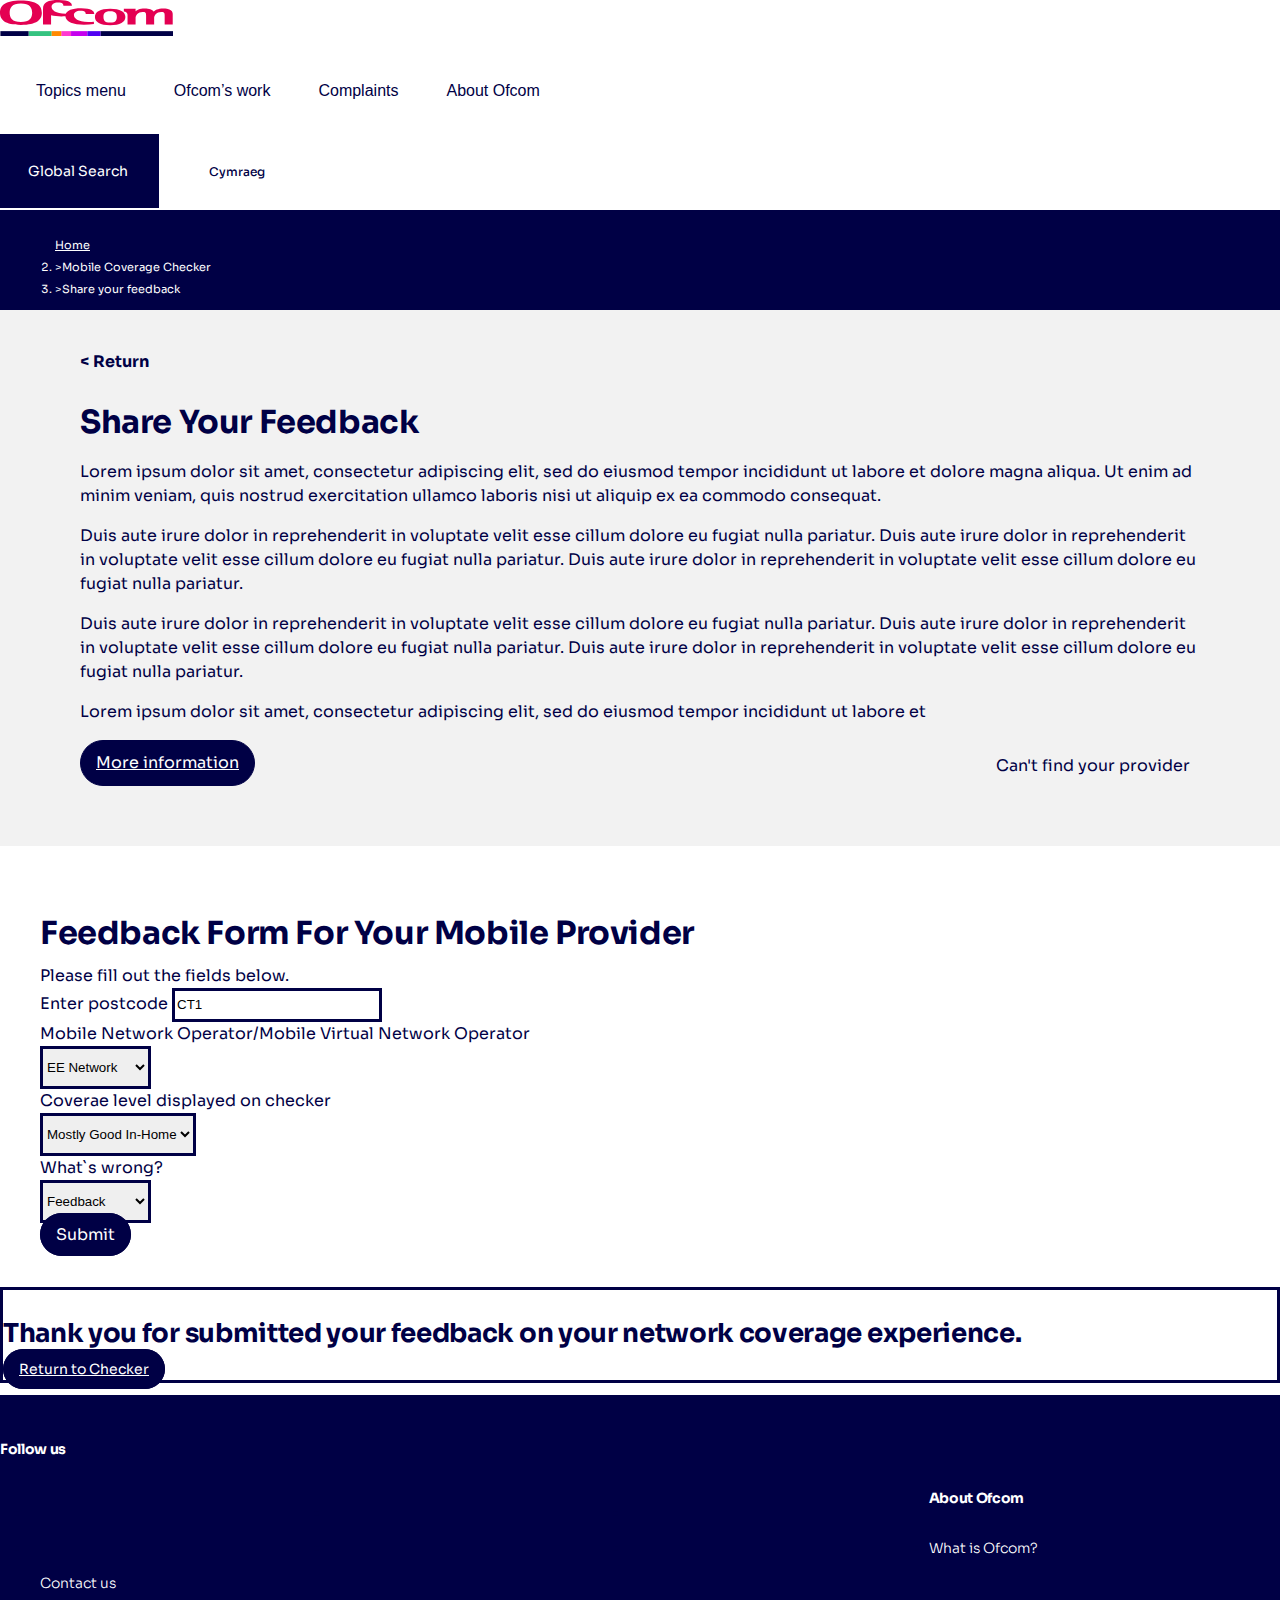
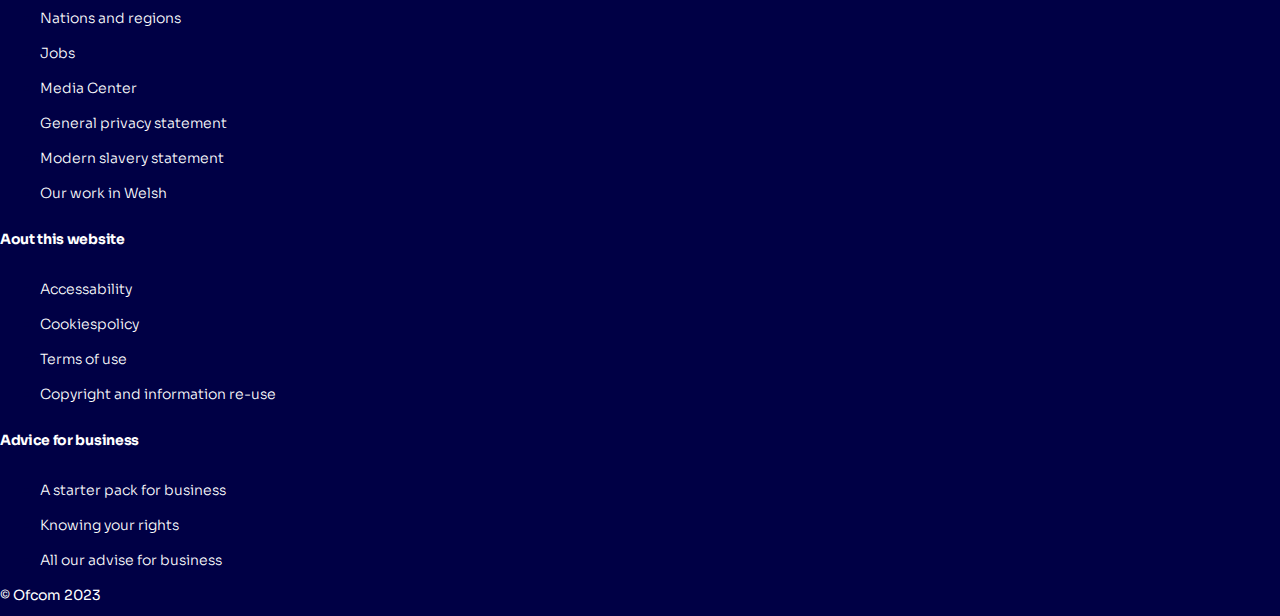
==== feedback-form.html @ b4468042 "feedback form - cosmetic issue fix done" ====
<!doctype html>
<html lang="en">

<head>
  <!-- Required meta tags  -->
  <meta charset="utf-8">
  <meta name="viewport" content="width=device-width, initial-scale=1">
  <title>OFCOM website</title>
  <link rel="icon" href="assets/img/favicon.ico" />
  <link rel="stylesheet" href="https://cdnjs.cloudflare.com/ajax/libs/font-awesome/6.2.0/css/all.min.css"
    integrity="sha512-xh6O/CkQoPOWDdYTDqeRdPCVd1SpvCA9XXcUnZS2FmJNp1coAFzvtCN9BmamE+4aHK8yyUHUSCcJHgXloTyT2A=="
    crossorigin="anonymous" referrerpolicy="no-referrer" />
  <!-- Bootstrap CSS -->
  <link href="https://cdn.jsdelivr.net/npm/bootstrap@5.2.3/dist/css/bootstrap.min.css" rel="stylesheet"
    integrity="sha384-rbsA2VBKQhggwzxH7pPCaAqO46MgnOM80zW1RWuH61DGLwZJEdK2Kadq2F9CUG65" crossorigin="anonymous">
  <link href="css/virtual-select.min.css" rel="stylesheet">
  <!-- <link rel="stylesheet" href="https://cdn.jsdelivr.net/npm/flatpickr/dist/flatpickr.min.css">
  <script src="https://cdn.jsdelivr.net/npm/flatpickr"></script> -->
  <link href="css/main.css" rel="stylesheet">
</head>

<body>

  <!-- header start -->
  <header class="header fixed-top d-flex align-items-center">
    <a class="skip-to-content-link" href="#skipToContent" tabindex="0">Skip to main content</a>

    <div class="container-fluid d-flex align-items-center justify-content-between">

      <div class="logo me-auto me-lg-0">
        <a href=""> <img class="brand-logo" src="assets/img/logo2023_2.svg" alt="OfCom Logo" /></a>
      </div>
      <a href="javascript:void(0);" id="mobile-menu-trigger" class="mobile-menu-trigger order-3 order-lg-2">
        <span class="visually-hidden-focusable">hamburger menu</span>
        <i class="mobile-nav-toggle mobile-nav-show fa-solid fa-bars"></i>
        <i class="mobile-nav-toggle mobile-nav-hide d-none fa-solid fa-xmark"></i>
      </a>
      <!-- menu start here -->
      <div class="header-item ms-auto">
        <div class="menu-overlay">
        </div>
        <nav class="menu">
          <div class="mobile-menu-head">
            <a href="javascript:void(0);" class="go-back">
              <span class="visually-hidden-focusable">Go Back</span>
              <i class="fa fa-angle-left"></i></a>
            <div class="current-menu-title"></div>
            <div class="mobile-menu-close">&times;</div>
          </div>
          <ul class="menu-main">
            <li class="menu-item-has-children">
              <button type="button">Topics <span class="visually-hidden-focusable">menu</span><i
                  class="fa fa-angle-down"></i></button>
              <div class="sub-menu mega-menu mega-menu-column-4">
                <div class="list-item">
                  <div class="title d-flex justify-content-between align-items-center">
                    <a href="phone-int.html" class="sub-menu-link">
                      <div class="sub-topic-text d-flex justify-content-between align-items-start align-items-center">
                        <span> Phones and broadband</span>
                        <svg class="svg-arrow" width="25" height="25" viewBox="0 0 40 40"
                          xmlns="http://www.w3.org/2000/svg">
                          <circle cx="20.2449" cy="19.7964" r="19"></circle>
                          <path d="M22.6774 12.2964L30.8422 20.2964L22.6774 28.2964" stroke-width="2"
                            stroke-linejoin="bevel"></path>
                          <path d="M30.6472 20.2964L9.64722 20.2964" stroke-width="2" stroke-linejoin="bevel"></path>
                        </svg>
                      </div>
                    </a>
                  </div>
                  <ul>
                    <li>
                      <span class="detail-text">Phones and broadband Lorem ipsum dolor sit amet, consectetur adipiscing
                        elit,
                        sed do eiusmod tempor
                        incididunt ut labore et dolore magna aliqua. Ut enim ad minim veniam, quis nostrud
                        exercitation</span>
                    </li>
                  </ul>
                </div>
                <div class="list-item">
                  <h4 class="title d-flex justify-content-between align-items-center">
                    <a href="#" class="sub-topic">TV, radio and on-demand</a>
                    <svg xmlns="http://www.w3.org/2000/svg" width="25" height="25" viewBox="0 0 40 40">
                      <circle cx="20.2449" cy="19.7964" r="19" stroke="#000045" />
                      <path d="M22.6774 12.2964L30.8422 20.2964L22.6774 28.2964" stroke="#000045" stroke-width="2"
                        stroke-linejoin="bevel" />
                      <path d="M30.6472 20.2964L9.64722 20.2964" stroke="#000045" stroke-width="2"
                        stroke-linejoin="bevel" />
                    </svg>
                  </h4>
                  <ul>
                    <li>
                      <span class="detail-text">TV, radio and on-demand Lorem ipsum dolor sit amet, consectetur
                        adipiscing elit, sed do eiusmod tempor
                        incididunt ut labore et dolore magna aliqua. Ut enim ad minim veniam, quis nostrud
                        exercitation</span>
                    </li>
                  </ul>
                </div>
                <div class="list-item">
                  <h4 class="title d-flex justify-content-between align-items-center">
                    <a href="" class="sub-topic">Post</a>
                    <svg xmlns="http://www.w3.org/2000/svg" width="25" height="25" viewBox="0 0 40 40">
                      <circle cx="20.2449" cy="19.7964" r="19" stroke="#000045" />
                      <path d="M22.6774 12.2964L30.8422 20.2964L22.6774 28.2964" stroke="#000045" stroke-width="2"
                        stroke-linejoin="bevel" />
                      <path d="M30.6472 20.2964L9.64722 20.2964" stroke="#000045" stroke-width="2"
                        stroke-linejoin="bevel" />
                    </svg>
                  </h4>

                  <ul>
                    <li>
                      <span class="detail-text">Post Lorem ipsum dolor sit amet, consectetur
                        adipiscing elit, sed do eiusmod tempor
                        incididunt ut labore et dolore magna aliqua. Ut enim ad minim veniam, quis nostrud
                        exercitation</span>
                    </li>
                  </ul>
                </div>

                <div class="list-item">
                  <h4 class="title d-flex justify-content-between align-items-center">
                    <a href="" class="sub-topic">Radio</a>
                    <svg xmlns="http://www.w3.org/2000/svg" width="25" height="25" viewBox="0 0 40 40">
                      <circle cx="20.2449" cy="19.7964" r="19" stroke="#000045" />
                      <path d="M22.6774 12.2964L30.8422 20.2964L22.6774 28.2964" stroke="#000045" stroke-width="2"
                        stroke-linejoin="bevel" />
                      <path d="M30.6472 20.2964L9.64722 20.2964" stroke="#000045" stroke-width="2"
                        stroke-linejoin="bevel" />
                    </svg>
                  </h4>
                  <ul>
                    <li>
                      <span class="detail-text">Radio Lorem ipsum dolor sit amet, consectetur
                        adipiscing elit, sed do eiusmod tempor
                        incididunt ut labore et dolore magna aliqua. Ut enim ad minim veniam, quis nostrud
                        exercitation</span>
                    </li>
                </div>
                <div class="list-item">
                  <h4 class="title d-flex justify-content-between align-items-center">
                    <a href="" class="sub-topic">Managing the airwaves</a>
                    <svg xmlns="http://www.w3.org/2000/svg" width="25" height="25" viewBox="0 0 40 40">
                      <circle cx="20.2449" cy="19.7964" r="19" stroke="#000045" />
                      <path d="M22.6774 12.2964L30.8422 20.2964L22.6774 28.2964" stroke="#000045" stroke-width="2"
                        stroke-linejoin="bevel" />
                      <path d="M30.6472 20.2964L9.64722 20.2964" stroke="#000045" stroke-width="2"
                        stroke-linejoin="bevel" />
                    </svg>
                  </h4>
                  <ul>
                    <li>
                      <span class="detail-text">Managing the airwaves Lorem ipsum dolor sit amet, consectetur
                        adipiscing elit, sed do eiusmod tempor
                        incididunt ut labore et dolore magna aliqua. Ut enim ad minim veniam, quis nostrud
                        exercitation</span>
                    </li>
                </div>
                <div class="list-item">
                  <h4 class="title d-flex justify-content-between align-items-center">
                    <a href="" class="sub-topic">Online safety</a>
                    <svg xmlns="http://www.w3.org/2000/svg" width="25" height="25" viewBox="0 0 40 40">
                      <circle cx="20.2449" cy="19.7964" r="19" stroke="#000045" />
                      <path d="M22.6774 12.2964L30.8422 20.2964L22.6774 28.2964" stroke="#000045" stroke-width="2"
                        stroke-linejoin="bevel" />
                      <path d="M30.6472 20.2964L9.64722 20.2964" stroke="#000045" stroke-width="2"
                        stroke-linejoin="bevel" />
                    </svg>
                  </h4>
                  <ul>
                    <li>
                      <span class="detail-text">Online safety Lorem ipsum dolor sit amet, consectetur
                        adipiscing elit, sed do eiusmod tempor
                        incididunt ut labore et dolore magna aliqua. Ut enim ad minim veniam, quis nostrud
                        exercitation</span>
                    </li>
                </div>
                <div class="list-item">
                  <h4 class="title d-flex justify-content-between align-items-center">
                    <a href="" class="sub-topic">Digital services</a>
                    <svg xmlns="http://www.w3.org/2000/svg" width="25" height="25" viewBox="0 0 40 40">
                      <circle cx="20.2449" cy="19.7964" r="19" stroke="#000045" />
                      <path d="M22.6774 12.2964L30.8422 20.2964L22.6774 28.2964" stroke="#000045" stroke-width="2"
                        stroke-linejoin="bevel" />
                      <path d="M30.6472 20.2964L9.64722 20.2964" stroke="#000045" stroke-width="2"
                        stroke-linejoin="bevel" />
                    </svg>
                  </h4>
                  <ul>
                    <li>
                      <span class="detail-text">Digital services Lorem ipsum dolor sit amet, consectetur
                        adipiscing elit, sed do eiusmod tempor
                        incididunt ut labore et dolore magna aliqua. Ut enim ad minim veniam, quis nostrud
                        exercitation</span>
                    </li>
                </div>
                <div class="list-item">
                  <h4 class="title d-flex justify-content-between align-items-center">
                    <a href="" class="sub-topic">Media use and attitudes</a>
                    <svg xmlns="http://www.w3.org/2000/svg" width="25" height="25" viewBox="0 0 40 40">
                      <circle cx="20.2449" cy="19.7964" r="19" stroke="#000045" />
                      <path d="M22.6774 12.2964L30.8422 20.2964L22.6774 28.2964" stroke="#000045" stroke-width="2"
                        stroke-linejoin="bevel" />
                      <path d="M30.6472 20.2964L9.64722 20.2964" stroke="#000045" stroke-width="2"
                        stroke-linejoin="bevel" />
                    </svg>
                  </h4>
                  <ul>
                    <li>
                      <span class="detail-text">Media use and attitudes Lorem ipsum dolor sit amet, consectetur
                        adipiscing elit, sed do eiusmod tempor
                        incididunt ut labore et dolore magna aliqua. Ut enim ad minim veniam, quis nostrud
                        exercitation</span>
                    </li>
                </div>
                <div class="w-100 menu-social-icons">
                  <a href="#" title="Twitter">
                    <i class="fa-brands fa-twitter"></i>
                  </a>
                  <a href="#" title="Facebook">
                    <i class="fa-brands fa-facebook-f"></i>
                  </a>
                  <a href="#" title="LinkedIn">
                    <i class="fa-brands fa-linkedin"></i>
                  </a>
                  <a href="#" title="Youtube">
                    <i class="fa-brands fa-youtube"></i>
                  </a>
                  <a href="#" title="Instagram">
                    <i class="fa-brands fa-square-instagram"></i>
                  </a>
                  <a href="#" title="Tiktok">
                    <i class="fa-brands fa-tiktok"></i>
                  </a>
                </div>
                <div class="multicolor-banner">
                  <div class="row row-cols-auto g-0 multicolor-strip menu-strip-height">
                    <div class="bg-blue"></div>
                    <div class="bg-megenta"></div>
                    <div class="bg-pink"></div>
                    <div class="bg-yellow"></div>
                    <div class="bg-green"></div>
                  </div>
                </div>

              </div>
            </li>
            <li class="menu-item-has-children">
              <button type="button">Ofcom’s work <i class="fa fa-angle-down"></i></button>
              <div class="sub-menu mega-menu mega-menu-column-4">
                <div class="list-item">
                  <h4 class="title d-flex justify-content-between align-items-center">
                    <a href="news-center.html" class="sub-topic">News centre</a>
                    <svg xmlns="http://www.w3.org/2000/svg" width="25" height="25" viewBox="0 0 40 40">
                      <circle cx="20.2449" cy="19.7964" r="19" stroke="#000045" />
                      <path d="M22.6774 12.2964L30.8422 20.2964L22.6774 28.2964" stroke="#000045" stroke-width="2"
                        stroke-linejoin="bevel" />
                      <path d="M30.6472 20.2964L9.64722 20.2964" stroke="#000045" stroke-width="2"
                        stroke-linejoin="bevel" />
                    </svg>
                  </h4>
                  <ul>
                    <li>
                      <span class="detail-text">News centre Lorem ipsum dolor sit amet, consectetur adipiscing
                        elit,
                        sed do eiusmod tempor
                        incididunt ut labore et dolore magna aliqua. Ut enim ad minim veniam, quis nostrud
                        exercitation
                      </span>
                    </li>
                  </ul>
                </div>
                <div class="list-item">
                  <h4 class="title d-flex justify-content-between align-items-center">
                    <a href="" class="sub-topic">Licences</a>
                    <svg xmlns="http://www.w3.org/2000/svg" width="25" height="25" viewBox="0 0 40 40">
                      <circle cx="20.2449" cy="19.7964" r="19" stroke="#000045" />
                      <path d="M22.6774 12.2964L30.8422 20.2964L22.6774 28.2964" stroke="#000045" stroke-width="2"
                        stroke-linejoin="bevel" />
                      <path d="M30.6472 20.2964L9.64722 20.2964" stroke="#000045" stroke-width="2"
                        stroke-linejoin="bevel" />
                    </svg>
                  </h4>
                  <ul>
                    <li>
                      <span class="detail-text">Licences Lorem ipsum dolor sit amet, consectetur adipiscing
                        elit,
                        sed do eiusmod tempor
                        incididunt ut labore et dolore magna aliqua. Ut enim ad minim veniam, quis nostrud
                        exercitation
                      </span>
                    </li>
                  </ul>
                </div>
                <div class="list-item">
                  <h4 class="title d-flex justify-content-between align-items-center">
                    <a href="" class="sub-topic">Reports and data</a>
                    <svg xmlns="http://www.w3.org/2000/svg" width="25" height="25" viewBox="0 0 40 40">
                      <circle cx="20.2449" cy="19.7964" r="19" stroke="#000045" />
                      <path d="M22.6774 12.2964L30.8422 20.2964L22.6774 28.2964" stroke="#000045" stroke-width="2"
                        stroke-linejoin="bevel" />
                      <path d="M30.6472 20.2964L9.64722 20.2964" stroke="#000045" stroke-width="2"
                        stroke-linejoin="bevel" />
                    </svg>
                  </h4>

                  <ul>
                    <li>
                      <span class="detail-text">Reports and data Lorem ipsum dolor sit amet, consectetur adipiscing
                        elit,
                        sed do eiusmod tempor
                        incididunt ut labore et dolore magna aliqua. Ut enim ad minim veniam, quis nostrud
                        exercitation
                      </span>
                    </li>
                  </ul>
                </div>
                <div class="list-item">
                  <h4 class="title d-flex justify-content-between align-items-center">
                    <a href="consultations-statements.html" class="sub-topic">Consultations and statements</a>
                    <svg xmlns="http://www.w3.org/2000/svg" width="25" height="25" viewBox="0 0 40 40">
                      <circle cx="20.2449" cy="19.7964" r="19" stroke="#000045" />
                      <path d="M22.6774 12.2964L30.8422 20.2964L22.6774 28.2964" stroke="#000045" stroke-width="2"
                        stroke-linejoin="bevel" />
                      <path d="M30.6472 20.2964L9.64722 20.2964" stroke="#000045" stroke-width="2"
                        stroke-linejoin="bevel" />
                    </svg>
                  </h4>
                  <ul>
                    <li>
                      <span class="detail-text">Consultations and statements and data Lorem ipsum dolor sit amet,
                        consectetur adipiscing
                        elit,
                        sed do eiusmod tempor
                        incididunt ut labore et dolore magna aliqua. Ut enim ad minim veniam, quis nostrud
                        exercitation
                      </span>
                    </li>
                </div>

                <div class="w-100 menu-social-icons">
                  <a href="#" title="Twitter">
                    <i class="fa-brands fa-twitter"></i>
                  </a>
                  <a href="#" title="Facebook">
                    <i class="fa-brands fa-facebook-f"></i>
                  </a>
                  <a href="#" title="LinkedIn">
                    <i class="fa-brands fa-linkedin"></i>
                  </a>
                  <a href="#" title="Youtube">
                    <i class="fa-brands fa-youtube"></i>
                  </a>
                  <a href="#" title="Instagram">
                    <i class="fa-brands fa-square-instagram"></i>
                  </a>
                  <a href="#" title="Tiktok">
                    <i class="fa-brands fa-tiktok"></i>
                  </a>
                </div>
                <div class="multicolor-banner">
                  <div class="row row-cols-auto g-0 multicolor-strip menu-strip-height">
                    <div class="bg-blue"></div>
                    <div class="bg-megenta"></div>
                    <div class="bg-pink"></div>
                    <div class="bg-yellow"></div>
                    <div class="bg-green"></div>
                  </div>
                </div>

              </div>
            </li>
            <li class="menu-item-has-children">
              <button type="button">Complaints <i class="fa fa-angle-down"></i></button>
              <div class="sub-menu mega-menu mega-menu-column-4">
                <div class="list-item">
                  <h4 class="title d-flex justify-content-between align-items-center">
                    <a href="complaints.html" class="sub-topic">Complaints</a>
                    <svg xmlns="http://www.w3.org/2000/svg" width="25" height="25" viewBox="0 0 40 40">
                      <circle cx="20.2449" cy="19.7964" r="19" stroke="#000045" />
                      <path d="M22.6774 12.2964L30.8422 20.2964L22.6774 28.2964" stroke="#000045" stroke-width="2"
                        stroke-linejoin="bevel" />
                      <path d="M30.6472 20.2964L9.64722 20.2964" stroke="#000045" stroke-width="2"
                        stroke-linejoin="bevel" />
                    </svg>
                  </h4>
                  <ul>
                    <li class="mb-3">Compliants About:</li>
                    <li><a href="complaints-about.html">TV, radio or on demand services</a></li>
                    <li><a href="">Mobile, phone or internet services</a></li>
                    <li><a href="#">Postal services</a></li>
                    <li><a href="#">Wireless interference</a></li>
                    <li><a href="#">Video-sharing platform (VSP)</a></li>
                    <li><a href="#">Complain about something else</a></li>
                  </ul>
                </div>
                <div class="list-item">
                  <ul>
                    <li class="mb-3"><span class="detail-text">
                        We may be able to help you complain about or report issues relating to phone, broadband and
                        postal services, TV, radio and on-demand programmes, interference to wireless devices, or
                        something you have seen on a video-sharing platform.
                      </span></li>
                    <li><a href="#">Text Text</a></li>
                    <li><a href="#">Text Text</a></li>
                  </ul>

                </div>
                <div class="w-100 menu-social-icons">
                  <a href="#" title="Twitter">
                    <i class="fa-brands fa-twitter"></i>
                  </a>
                  <a href="#" title="Facebook">
                    <i class="fa-brands fa-facebook-f"></i>
                  </a>
                  <a href="#" title="LinkedIn">
                    <i class="fa-brands fa-linkedin"></i>
                  </a>
                  <a href="#" title="Youtube">
                    <i class="fa-brands fa-youtube"></i>
                  </a>
                  <a href="#" title="Instagram">
                    <i class="fa-brands fa-square-instagram"></i>
                  </a>
                  <a href="#" title="Tiktok">
                    <i class="fa-brands fa-tiktok"></i>
                  </a>
                </div>
                <div class="multicolor-banner">
                  <div class="row row-cols-auto g-0 multicolor-strip menu-strip-height">
                    <div class="bg-blue"></div>
                    <div class="bg-megenta"></div>
                    <div class="bg-pink"></div>
                    <div class="bg-yellow"></div>
                    <div class="bg-green"></div>
                  </div>
                </div>
              </div>
            </li>
            <li class="menu-item-has-children">
              <button type="button">About Ofcom <i class="fa fa-angle-down"></i></button>
              <div class="sub-menu mega-menu mega-menu-column-4">
                <div class="list-item ">
                  <h4 class="title d-flex justify-content-between align-items-center">
                    <a href="" class="sub-topic">About Ofcom</a>
                    <svg xmlns="http://www.w3.org/2000/svg" width="25" height="25" viewBox="0 0 40 40"
                      style="fill: white;">
                      <circle cx="20.2449" cy="19.7964" r="19" stroke="#000045" />
                      <path d="M22.6774 12.2964L30.8422 20.2964L22.6774 28.2964" stroke="#000045" stroke-width="2"
                        stroke-linejoin="bevel" />
                      <path d="M30.6472 20.2964L9.64722 20.2964" stroke="#000045" stroke-width="2"
                        stroke-linejoin="bevel" />
                    </svg>
                  </h4>
                  <ul>
                    <li><a href="#">What is Ofcom?</a></li>
                    <li><a href="#">How Ofcom is run</a></li>
                    <li><a href="#">News and updates</a></li>
                    <li><a href="#">International work</a></li>
                    <li><a href="#">Contacting Ofcom</a></li>
                    <li><a href="#">Supplying Ofcom</a></li>
                    <li><a href="#">Policies and guidelines</a></li>
                  </ul>
                </div>
                <div class="list-item">
                  <h4 class="title visually-hidden">Accessibility</h4>
                  <ul>
                    <li><a href="#">Accessibility and diversity</a></li>
                    <li><a href="#">Annual reports and plans</a></li>
                    <li><a href="#">Freedom of Information and Data Protection</a></li>
                    <li><a href="#">About this website</a></li>
                    <li><a href="#">Copyright and information re-use</a></li>
                  </ul>

                </div>
                <div class="list-item">
                  <ul>
                    <li class="mb-3"><span class="detail-text">
                        Optional explanatory text here and / or quick links to popular or topical content. <br>
                        Lorem ipsum dolor sit amet, consectetur adipiscing elit, sed do eiusmod tempor incididunt ut
                        labore. Lorem ipsum dolor sit amet, consectetur. Lorem ipsum dolor sit amet, consectetur.</li>

                  </ul>
                </div>
                <div class="list-item">

                </div>
                <div class="w-100 menu-social-icons">
                  <a href="#" title="Twitter">
                    <i class="fa-brands fa-twitter"></i>
                  </a>
                  <a href="#" title="Facebook">
                    <i class="fa-brands fa-facebook-f"></i>
                  </a>
                  <a href="#" title="LinkedIn">
                    <i class="fa-brands fa-linkedin"></i>
                  </a>
                  <a href="#" title="Youtube">
                    <i class="fa-brands fa-youtube"></i>
                  </a>
                  <a href="#" title="Instagram">
                    <i class="fa-brands fa-square-instagram"></i>
                  </a>
                  <a href="#" title="Tiktok">
                    <i class="fa-brands fa-tiktok"></i>
                  </a>
                </div>
                <div class="multicolor-banner">
                  <div class="row row-cols-auto g-0 multicolor-strip menu-strip-height">
                    <div class="bg-blue"></div>
                    <div class="bg-megenta"></div>
                    <div class="bg-pink"></div>
                    <div class="bg-yellow"></div>
                    <div class="bg-green"></div>
                  </div>
                </div>
              </div>
            </li>
          </ul>
        </nav>
      </div>
      <!-- menu end here -->
      <a href="javascript:void(0);" id="search-icon" class="search-icons d-flex align-items-center order-2 order-lg-1">
        <i class="fas fa-search"></i>
        <span class="visually-hidden-focusable">Global Search</span>
      </a>
      <form action="" class="search-form">
        <div class="search-box mx-auto position-relative">
          <input type="search" class="search-box-input" name="" placeholder="What are looking for?" id="myInput">

          <label for="myInput" class="visually-hidden-focusable"><span class="d-none">Serach</span></label>
          <a href="javascript:void(0)" class="fas fa-search gl-search"><span class="d-none">Serach</span></a>
        </div>

        <h4 class="text-center mt-4">Quick Links:</h4>

        <hr>
        <div class="search-quick-link mx-auto mt-4">

          <div class="row">
            <div class="col-6 col-md-3">
              <a href="" class="w-100 d-flex justify-content-between align-items-start align-items-start">
                <span>Complaints</span>
                <i class="fa-solid fa-circle-arrow-right"></i>
              </a>
            </div>
            <div class="col-6 col-md-3">
              <a href="" class="w-100 d-flex justify-content-between align-items-start align-items-start">
                <span>Mobile and Broadband checker </span>
                <i class="fa-solid fa-circle-arrow-right"></i>
              </a>

            </div>
            <div class="col-6 col-md-3">
              <a href="" class="w-100 d-flex justify-content-between align-items-start align-items-start">
                <span>What is Ofcom</span>
                <i class="fa-solid fa-circle-arrow-right"></i>
              </a>

            </div>
            <div class="col-6 col-md-3">
              <a href="" class="w-100 d-flex justify-content-between align-items-start align-items-start">
                <span>Licences</span>
                <i class="fa-solid fa-circle-arrow-right"></i>
              </a>
            </div>
            <div class="col-6 col-md-3">
              <a href="" class="w-100 d-flex justify-content-between align-items-start align-items-center">
                <span>Newsroom</span>
                <i class="fa-solid fa-circle-arrow-right"></i>
              </a>
            </div>
            <div class="col-6 col-md-3">
              <a href="" class="w-100 d-flex justify-content-between align-items-start align-items-center">
                <span>Consultations</span>
                <i class="fa-solid fa-circle-arrow-right"></i>
              </a>
            </div>
          </div>
        </div>
        <hr>
        <div class="w-75 mx-auto mt-4">
          <h4 class="text-center mt-4 mb-5">Suggested searches</h4>
          <div class="row my-3 d-flex align-items-center">
            <div class="col-12 col-sm-6 col-md-3 mb-2"><button
                class="btn btn-primary-white-border w-100 mb-2 px-4">Example
                search</button></div>
            <div class="col-12 col-sm-6 col-md-3 mb-2"><button
                class="btn btn-primary-white-border w-100 mb-2 px-4">Example
                search</button></div>
            <div class="col-12 col-sm-6 col-md-3 mb-2"><button
                class="btn btn-primary-white-border w-100 mb-2 px-4">Example
                search</button></div>
            <div class="col-12 col-sm-6 col-md-3 mb-2"><button
                class="btn btn-primary-white-border w-100 mb-2 px-4">Example
                search</button></div>
          </div>
        </div>
        <hr>
        <div class="search-quick-link mx-auto mt-4 mb-5 news-blue">
          <h4 class="text-center mt-4 mb-3">Latest</h4>
          <div class="row">
            <div class="col-12 col-md-6 col-lg-3">
              <a href="" class="">
                <div class="info-card news-info">
                  <img src="assets/img/latest-1.png" class="card-img-small mb-3" alt="...">
                  <div class="d-flex justify-content-between align-items-start">
                    <span class="info-card-header">Lorem ipsum dolor sit</span>
                    <svg class="svg-arrow" width="40" height="40" viewBox="0 0 40 40"
                      xmlns="http://www.w3.org/2000/svg">
                      <circle cx="20.2449" cy="19.7964" r="19" />
                      <path d="M22.6774 12.2964L30.8422 20.2964L22.6774 28.2964" stroke-width="2"
                        stroke-linejoin="bevel" />
                      <path d="M30.6472 20.2964L9.64722 20.2964" stroke-width="2" stroke-linejoin="bevel" />
                    </svg>
                  </div>
                  <span class="date">12/12/2022</span>
                </div>
              </a>
            </div>
            <div class="col-12 col-md-6 col-lg-3">
              <a href="">
                <div class="info-card news-info">
                  <img src="assets/img/latest-2.png" class="card-img-small mb-3" alt="...">
                  <div class="d-flex justify-content-between align-items-start">
                    <span class="info-card-header">Lorem ipsum dolor sit</span>
                    <svg class="svg-arrow" width="40" height="40" viewBox="0 0 40 40"
                      xmlns="http://www.w3.org/2000/svg">
                      <circle cx="20.2449" cy="19.7964" r="19" />
                      <path d="M22.6774 12.2964L30.8422 20.2964L22.6774 28.2964" stroke-width="2"
                        stroke-linejoin="bevel" />
                      <path d="M30.6472 20.2964L9.64722 20.2964" stroke-width="2" stroke-linejoin="bevel" />
                    </svg>
                  </div>
                  <span class="date">12/12/2022</span>
                </div>
              </a>
            </div>
            <div class="col-12 col-md-6 col-lg-3">
              <a href="">
                <div class="info-card news-info">
                  <img src="assets/img/latest-3.png" class="card-img-small mb-3" alt="...">
                  <div class="d-flex justify-content-between align-items-start">
                    <span class="info-card-header">Lorem ipsum dolor sit</span>
                    <svg class="svg-arrow" width="40" height="40" viewBox="0 0 40 40"
                      xmlns="http://www.w3.org/2000/svg">
                      <circle cx="20.2449" cy="19.7964" r="19" />
                      <path d="M22.6774 12.2964L30.8422 20.2964L22.6774 28.2964" stroke-width="2"
                        stroke-linejoin="bevel" />
                      <path d="M30.6472 20.2964L9.64722 20.2964" stroke-width="2" stroke-linejoin="bevel" />
                    </svg>
                  </div>
                  <span class="date">12/12/2022</span>
                </div>
              </a>
            </div>
            <div class="col-12 col-md-6 col-lg-3">
              <a href="">
                <div class="info-card news-info">
                  <img src="assets/img/latest-1.png" class="card-img-small mb-3" alt="...">
                  <div class="d-flex justify-content-between align-items-start">
                    <span class="info-card-header">Lorem ipsum dolor sit</span>
                    <svg class="svg-arrow" width="40" height="40" viewBox="0 0 40 40"
                      xmlns="http://www.w3.org/2000/svg">
                      <circle cx="20.2449" cy="19.7964" r="19" />
                      <path d="M22.6774 12.2964L30.8422 20.2964L22.6774 28.2964" stroke-width="2"
                        stroke-linejoin="bevel" />
                      <path d="M30.6472 20.2964L9.64722 20.2964" stroke-width="2" stroke-linejoin="bevel" />
                    </svg>
                  </div>
                  <span class="date">12/12/2022</span>
                </div>
              </a>
            </div>
          </div>
        </div>
      </form>
      <a href="" class="langauge-change order-1 order-lg-3" lang="cy" hreflang="cy">Cymraeg</a>
      <!-- <button type="button" class="btn btn-secondary" data-bs-toggle="tooltip" data-bs-placement="bottom" data-bs-title="Tooltip on bottom">
        Tooltip on bottom
      </button> -->
      <!-- mobile menu trigger -->

    </div>
    </div>
  </header>
  <main>
    <div id="skip" class="visually-hidden">Home page features</div>
    <section class="breadcrumb-position">
      <div class="row">
        <div class="col-12">
          <nav aria-label="breadcrumb">
            <ol class="breadcrumb">
              <li class="breadcrumb-item"><a href="index.html">Home</a></li>
              <li class="breadcrumb-item active" aria-current="page">Mobile Coverage Checker</li>
              <li class="breadcrumb-item active" aria-current="page">Share your feedback</li>
            </ol>
          </nav>
        </div>
      </div>
    </section>

    <section class="postcode-container">
      <div class="container-fluid">
        <div class="row">
          <div class="col-md-6  gray-bg ">
            <div class="postcode-container-right">
              <div class="container">
                <div class="row">
                  <div class="col-12">
                    <div id="content1_1" class="content gray-bg details-box-padding">
                      <div class="return-btn mb-4">
                        <a href="">&lt; Return</a>
                      </div>
                      <h2 class="mb-3" id="title">Share Your Feedback</h2>
                      <p>
                        Lorem ipsum dolor sit amet, consectetur adipiscing elit, sed do eiusmod tempor incididunt ut
                        labore et
                        dolore magna aliqua. Ut enim ad minim veniam, quis nostrud exercitation ullamco laboris nisi ut
                        aliquip
                        ex ea commodo consequat.
                      </p>
                      <p>
                        Duis aute irure dolor in reprehenderit in voluptate velit esse cillum dolore eu fugiat nulla
                        pariatur.
                        Duis aute irure dolor in reprehenderit in voluptate velit esse cillum dolore eu fugiat nulla
                        pariatur.
                        Duis aute irure dolor in reprehenderit in voluptate velit esse cillum dolore eu fugiat nulla
                        pariatur.
                      </p>
                      <p>
                        Duis aute irure dolor in reprehenderit in voluptate velit esse cillum dolore eu fugiat nulla
                        pariatur.
                        Duis aute irure dolor in reprehenderit in voluptate velit esse cillum dolore eu fugiat nulla
                        pariatur. Duis aute irure dolor in reprehenderit in voluptate velit esse cillum dolore eu fugiat
                        nulla
                        pariatur. </p>
                      <p>
                        Lorem ipsum dolor sit amet, consectetur adipiscing elit, sed do eiusmod tempor incididunt ut
                        labore et
                      </p>

                    </div>
                    <div class="btn-container mt-5">
                      <a href="more-information.html" class="btn btn-primary" aria-label="More information">More
                        information</a>
                      <a href="" class="fw-bold color-default">Can't find your provider<i data-bs-toggle="popover"
                          data-bs-placement="right" data-bs-html="true" data-bs-content="
                        <div class='custom-popover'>
                          <div class='mb-4'>
                            <h3 class='mb-3 mt-2'>I can't find my service provider for the checker</h3>
                            <p>The coverage checker the four main mobile network operators in the UK. All other mobile operators
                              in the UK. All other mobile operators in UK provide their service over these networks
                            </p>
                     
                            <p><b>Vodafone network -</b> Labara Mobile, Asda Mobile, Talk Mobile and VOXI.</p>
                     
                            <p><b>EE network -</b> Your Co-op, 1p Mobile, Utility Warehouse, Ecotalk, Plusnet, BT Mobile and Lyca mobile</p>
                     
                            <p><b>Three network -</b> iD Mobile, Smarty, Freedompop and Superdrug Mobile.</p>
                     
                            <p><b>O2 network -</b> Tesco Mobile, Giffgaff and Sky Mobile.</p>
                          </div>
                        </div>" class="color-magenta popover-trigger popover-icon fa-solid fa-circle-info">
                        </i>
                      </a>
                      </span>
                    </div>
                  </div>
                </div>
              </div>
            </div>

          </div>
          <div class="col-md-6 ">
            <div class="postcode-container-left">
              <h2 class="text-lg-start mb-4">Feedback Form For Your Mobile Provider
              </h2>
              <label class="mb-4">Please fill out the fields below.</label>
              <div class="mb-4 mt-3 col-5">
                <label for="postcode mt-3" class="">Enter postcode</label>
                <input type="text" class="form-control border-3px" id="postcode" style="min-width: 200px;"
                  placeholder="Enter postcode" value="CT1">
              </div>
              <div class="mb-4">
                <label for="network" class="col-form-label fw-bold">Mobile Network Operator/Mobile Virtual Network
                  Operator</label>
                <div class="col-10">
                  <select class="form-select" aria-label="Default select example">
                    <option selected="">EE Network</option>
                    <option value="72579157">Three</option>
                    <option value="72579158">O2</option>
                    <option value="72579159">Vodafone</option>
                    <option value="72579160">Lebara Mobile</option>
                    <option value="72579161">Asda Mobile</option>
                    <option value="72576223">Talk Mobile </option>
                  </select>
                </div>
              </div>
              <div class="mb-4">
                <label for="network" class="col-form-label fw-bold">Coverae level displayed on checker</label>
                <div class="col-10">
                  <select class="form-select" aria-label="Default select example">
                    <option selected="">Mostly Good In-Home</option>
                    <option value="72579157">Three</option>
                    <option value="72579158">O2</option>
                    <option value="72579159">Vodafone</option>
                    <option value="72579160">Lebara Mobile</option>
                    <option value="72579161">Asda Mobile</option>
                    <option value="72576223">Talk Mobile </option>
                  </select>
                </div>
              </div>
              <div class="mb-4">
                <label for="network" class="col-form-label fw-bold">What`s wrong?</label>
                <div class="col-10">
                  <select class="form-select" aria-label="Default select example">
                    <option selected="">Feedback</option>
                    <option value="72579157">Three</option>
                    <option value="72579158">O2</option>
                    <option value="72579159">Vodafone</option>
                    <option value="72579160">Lebara Mobile</option>
                    <option value="72579161">Asda Mobile</option>
                    <option value="72576223">Talk Mobile </option>
                  </select>
                </div>
              </div>
              <a class="btn-link btn btn-primary d-flex w-25 justify-content-between">
                <span class="text-decoration-none mx-auto" id="feedback-form-submit">Submit</span>
              </a>
            </div>
          </div>
        </div>
      </div>
    </section>


    <!-- <section>
      <div class="row g-0">
        <div class="col-12 d-flex justify-content-center position-relative">
          <button class="btn btn-primary button-subscribe">
            Subscribe to our mailing list <i class="ms-4 fa-solid fa-arrow-right"></i>
          </button>
        </div>
        <div class="col-12">
          <div class="row row-cols-auto g-0 multicolor-strip">
            <div class="col bg-blue"></div>
            <div class="col bg-megenta"></div>
            <div class="col bg-pink"></div>
            <div class="col bg-yellow"></div>
            <div class="col bg-green"></div>
          </div>
        </div>
      </div>
    </section> -->
    <section>
      <div class="container">
        <div class="row">
          <div class="modal fade w-75" id="feedback-form-notification" tabindex="-1"
            aria-labelledby="exampleModalLabel1" aria-hidden="true" data-bs-backdrop="static">
            <div class="modal-dialog modal-popup-width-60 modal-dialog-centered">
              <div class="modal-content border-color-default rounded-0">
                <div class="modal-body pb-0">
                  <h3 class="ms-3 mb-3 mt-4 text-center">Thank you for submitted your feedback on your network coverage
                    experience.</h3>
                </div>
                <div class="d-grid gap-2 col-4 mx-auto mb-4 mt-4">
                  <a href="index.html" class="btn btn-primary text-decoration-none" id="close-modal">Return to
                    Checker</a>
                </div>
              </div>
            </div>
          </div>
        </div>
      </div>
    </section>
    <footer class="footer">
      <div class="container-xl">
        <h2 class="visually-hidden text-white">Footer</h2>
        <div class="row">
          <div class="col-md-12 col-lg-3">
            <section class="mt-0 mt-lg-5  social">
              <h3 class="follow fw-bold">Follow us </h3>
              <ul class="list-unstyled social-icons">
                <li class="social-icons-list">
                  <a class="" href="#" title="Twitter">
                    <i class="fa-brands fa-twitter"></i>
                  </a>
                </li>
                <li class="social-icons-list">
                  <a class="" href="#" title="Facebook">
                    <i class="fa-brands fa-facebook-f"></i>
                  </a>
                </li>
                <li class="social-icons-list">
                  <a class="" href="#" title="LinkedIn">
                    <i class="fa-brands fa-linkedin"></i>
                  </a>
                </li>
                <li class="social-icons-list">
                  <a class="" href="#" title="Youtube">
                    <i class="fa-brands fa-youtube"></i>
                  </a>
                </li>
                <li class="social-icons-list">
                  <a class="" href="#" title="Instagram">
                    <i class="fa-brands fa-square-instagram"></i>
                  </a>
                </li>
                <li class="social-icons-list">
                  <a class="" href="#" title="Tiktok">
                    <i class="fa-brands fa-tiktok"></i>
                  </a>
                </li>
              </ul>

            </section>
          </div>
          <div class="col-md-12 col-lg-3">
            <section class="mt-0 mt-lg-5  about-ofcom">
              <h3 class="follow fw-bold">About Ofcom </h3>
              <ul class="list-unstyled">
                <li class="">
                  <a class="footer-link" href="#">What is Ofcom?</a>
                </li>
                <li class="">
                  <a class="footer-link" href="#">Contact us</a>
                </li>
                <li class="">
                  <a class="footer-link" href="#">Nations and regions</a>
                </li>
                <li class="">
                  <a class="footer-link" href="#">Jobs</a>
                </li>
                <li class="">
                  <a class="footer-link" href="#">Media Center</a>
                </li>
                <li class="">
                  <a class="footer-link" href="#">General privacy statement</a>
                </li>
                <li class="">
                  <a class="footer-link" href="#">Modern slavery statement</a>
                </li>
                <li class="">
                  <a class="footer-link" href="#">Our work in Welsh</a>
                </li>
              </ul>
            </section>
          </div>
          <div class="col-md-12 col-lg-3">
            <section class="mt-0 mt-lg-5 about-ofcom">
              <h3 class="follow fw-bold">Aout this website</h3>
              <ul class="list-unstyled">
                <li class="">
                  <a class="footer-link" href="#">Accessability</a>
                </li>
                <li class="">
                  <a class="footer-link" href="#">Cookiespolicy</a>
                </li>
                <li class="">
                  <a class="footer-link" href="#">Terms of use</a>
                </li>
                <li class="">
                  <a class="footer-link" href="#">Copyright and information re-use</a>
                </li>
              </ul>
            </section>
          </div>
          <div class="col-md-12 col-lg-3">
            <section class="mt-0 mt-lg-5 about-ofcom">
              <h3 class="follow fw-bold">Advice for business</h3>
              <ul class="list-unstyled">
                <li class="">
                  <a class="footer-link" href="#">A starter pack for business</a>
                </li>
                <li class="">
                  <a class="footer-link" href="#">Knowing your rights</a>
                </li>
                <li class="">
                  <a class="footer-link" href="#">All our advise for business</a>
                </li>
              </ul>
            </section>
          </div>
        </div>
      </div>
      <div class=" container-xl">
        <div class="row copyrights ">
          <div class="copyright-text text-lg-start text-start text-sm-end">© Ofcom 2023</div>
        </div>
      </div>
    </footer>
    <a href="" class="back-to-top">
      <i class="fa-solid fa-chevron-up"></i>
      <span>Back to top</span>
    </a>
  </main>


  <script src="vendor/jquery/jquery.min.js"></script>
  <script src="js/main.js"></script>

  <script src="https://cdn.jsdelivr.net/npm/bootstrap@5.2.3/dist/js/bootstrap.bundle.min.js"></script>



</body>

</html>
---- css/virtual-select.min.css ----
/*!
 * Virtual Select v1.0.44
 * https://sa-si-dev.github.io/virtual-select
 * Licensed under MIT (https://github.com/sa-si-dev/virtual-select/blob/master/LICENSE)
 */
@keyframes vscomp-animation-spin{to{transform:rotateZ(360deg)}}.vscomp-popup-active{overflow:hidden !important}.vscomp-ele{display:inline-block;max-width:250px;width:100%}.vscomp-wrapper{color:#333;display:inline-flex;flex-wrap:wrap;font-family:sans-serif;font-size:14px;position:relative;text-align:left;width:100%}.vscomp-wrapper *,.vscomp-wrapper *::before,.vscomp-wrapper *::after{box-sizing:border-box}.vscomp-wrapper:focus{outline:none}.vscomp-dropbox-wrapper{left:0;position:absolute;top:0}.vscomp-toggle-button{align-items:center;background-color:#fff;border:1px solid #ddd;cursor:pointer;display:flex;padding:7px 30px 7px 10px;position:relative;width:100%}.vscomp-value{height:20px;line-height:20px;max-width:100%;overflow:hidden;text-overflow:ellipsis;white-space:nowrap}.vscomp-arrow{align-items:center;display:flex;height:100%;justify-content:center;position:absolute;right:0;top:0;width:30px}.vscomp-arrow::after{transform:rotate(45deg);border:1px solid rgba(0,0,0,0);border-bottom-color:#111;border-right-color:#111;content:"";height:8px;margin-top:-6px;width:8px}.vscomp-clear-icon{height:12px;position:relative;width:12px}.vscomp-clear-icon::before,.vscomp-clear-icon::after{background-color:#999;content:"";height:12px;left:5px;position:absolute;top:0;width:2px}.vscomp-clear-icon::before{transform:rotate(45deg)}.vscomp-clear-icon::after{transform:rotate(-45deg)}.vscomp-clear-icon:hover::before,.vscomp-clear-icon:hover::after{background:#333}.vscomp-clear-button{align-items:center;border-radius:50%;display:none;height:24px;justify-content:center;margin-top:-12px;position:absolute;right:30px;top:50%;width:24px}.vscomp-clear-button:hover{background:#ccc}.vscomp-clear-button:hover .vscomp-clear-icon::before,.vscomp-clear-button:hover .vscomp-clear-icon::after{background-color:#333}.vscomp-dropbox-close-button{align-items:center;background-color:#fff;border-radius:50%;bottom:-48px;cursor:pointer;display:none;height:40px;justify-content:center;left:50%;margin-left:-20px;position:absolute;width:40px}.vscomp-value-tag.more-value-count{white-space:nowrap}.vscomp-dropbox-container{width:100%;z-index:2}.vscomp-dropbox{background-color:#fff;width:100%}.vscomp-options-container{max-height:210px;overflow:auto;position:relative}.vscomp-options-bottom-freezer{bottom:0;height:2px;left:0;position:absolute;right:0}.vscomp-option{align-items:center;cursor:pointer;display:flex;flex-wrap:wrap;height:40px;padding:0 15px;position:relative}.vscomp-option.selected{background-color:#eee}.vscomp-option.focused{background-color:#ccc}.vscomp-option.disabled{cursor:default;opacity:.5}.vscomp-option.group-title .vscomp-option-text{cursor:default;opacity:.6}.vscomp-option.group-title.selected{background-color:rgba(0,0,0,0)}.vscomp-option.group-option{padding-left:30px}.vscomp-new-option-icon{height:30px;position:absolute;right:0;top:0;width:30px}.vscomp-new-option-icon::before{border:15px solid #512da8;border-bottom-color:rgba(0,0,0,0);border-left-color:rgba(0,0,0,0);content:"";position:absolute;right:0;top:0}.vscomp-new-option-icon::after{align-items:center;color:#fff;content:"+";display:flex;font-size:18px;height:15px;justify-content:center;position:absolute;right:1px;top:0;width:15px}.vscomp-option-text{overflow:hidden;text-overflow:ellipsis;white-space:nowrap;-webkit-user-select:none;-moz-user-select:none;user-select:none;width:100%}.vscomp-option-description{overflow:hidden;text-overflow:ellipsis;white-space:nowrap;color:#666;font-size:13px;line-height:15px;width:100%}.vscomp-search-container{align-items:center;border-bottom:1px solid #ddd;display:flex;height:40px;padding:0 5px 0 15px;position:relative}.vscomp-search-label,.vscomp-live-region,.vscomp-dropbox-container-top,.vscomp-dropbox-container-bottom{border:0;clip:rect(0 0 0 0);height:1px;margin:-1px;overflow:hidden;padding:0;position:absolute;white-space:nowrap;width:1px}.vscomp-search-input{background-color:rgba(0,0,0,0);border:0;color:inherit;font-size:15px;height:38px;padding:10px 0;width:calc(100% - 30px)}.vscomp-search-input:focus{outline:none}.vscomp-search-clear{align-items:center;color:#999;cursor:pointer;display:flex;font-size:25px;height:30px;justify-content:center;-webkit-user-select:none;-moz-user-select:none;user-select:none;visibility:hidden;width:30px}.vscomp-search-clear:hover{color:inherit}.vscomp-no-options,.vscomp-no-search-results{align-items:center;display:none;justify-content:center;padding:20px 10px}.vscomp-options-loader{display:none;padding:20px 0;text-align:center}.vscomp-options-loader::before{animation:vscomp-animation-spin .8s infinite linear;background-color:#fff;border-radius:50%;box-shadow:-4px -5px 3px -3px rgba(0,0,0,.3);content:"";display:inline-block;height:40px;opacity:.7;width:40px}.vscomp-ele[disabled]{cursor:not-allowed;-webkit-user-select:none;-moz-user-select:none;user-select:none}.vscomp-ele[disabled] .vscomp-wrapper{opacity:.7;pointer-events:none}.vscomp-wrapper .checkbox-icon{display:inline-flex;height:15px;margin-right:10px;position:relative;width:15px}.vscomp-wrapper .checkbox-icon::after{transition-duration:.2s;border:2px solid #888;content:"";display:inline-block;height:100%;width:100%}.vscomp-wrapper .checkbox-icon.checked::after{transform:rotate(45deg) translate(1px, -4px);border-color:#512da8;border-left-color:rgba(0,0,0,0);border-top-color:rgba(0,0,0,0);width:50%}.vscomp-wrapper.show-as-popup .vscomp-dropbox-container{align-items:center;background-color:rgba(0,0,0,.5);display:flex;height:100vh;justify-content:center;left:0;opacity:1;overflow:auto;padding:0 10px;position:fixed;top:0;width:100vw}.vscomp-wrapper.show-as-popup .vscomp-dropbox{margin-top:-24px;max-height:calc(80% - 48px);max-width:500px;position:relative;width:80%}.vscomp-wrapper.show-as-popup .vscomp-dropbox-close-button{display:flex}.vscomp-wrapper.popup-position-left .vscomp-dropbox-container{justify-content:flex-start}.vscomp-wrapper.popup-position-right .vscomp-dropbox-container{justify-content:flex-end}.vscomp-wrapper.has-select-all .vscomp-toggle-all-button{align-items:center;cursor:pointer;display:flex}.vscomp-wrapper.has-select-all .vscomp-search-input,.vscomp-wrapper.has-select-all .vscomp-toggle-all-label{width:calc(100% - 55px)}.vscomp-wrapper.has-select-all .vscomp-toggle-all-label{display:none}.vscomp-wrapper:not(.has-search-input) .vscomp-toggle-all-button{width:100%}.vscomp-wrapper:not(.has-search-input) .vscomp-toggle-all-label{display:inline-block}.vscomp-wrapper.multiple .vscomp-option .vscomp-option-text{width:calc(100% - 25px)}.vscomp-wrapper.multiple .vscomp-option .vscomp-option-description{padding-left:25px}.vscomp-wrapper.multiple .vscomp-option.selected .checkbox-icon::after{transform:rotate(45deg) translate(1px, -4px);border-color:#512da8;border-left-color:rgba(0,0,0,0);border-top-color:rgba(0,0,0,0);width:50%}.vscomp-wrapper.focused .vscomp-toggle-button,.vscomp-wrapper:focus .vscomp-toggle-button{box-shadow:0 2px 2px 0 rgba(0,0,0,.14),0 3px 1px -2px rgba(0,0,0,.12),0 1px 5px 0 rgba(0,0,0,.2)}.vscomp-wrapper.closed .vscomp-dropbox-container,.vscomp-wrapper.closed.vscomp-dropbox-wrapper{display:none}.vscomp-wrapper:not(.has-value) .vscomp-value{opacity:.5}.vscomp-wrapper.has-clear-button.has-value .vscomp-clear-button{display:flex}.vscomp-wrapper.has-clear-button .vscomp-toggle-button{padding-right:54px}.vscomp-wrapper.has-no-options .vscomp-options-container,.vscomp-wrapper.has-no-search-results .vscomp-options-container{display:none}.vscomp-wrapper.has-no-options .vscomp-no-options{display:flex}.vscomp-wrapper.has-no-search-results .vscomp-no-search-results{display:flex}.vscomp-wrapper.has-search-value .vscomp-search-clear{visibility:visible}.vscomp-wrapper.has-no-options .vscomp-toggle-all-button{opacity:.5;pointer-events:none}.vscomp-wrapper.keep-always-open .vscomp-toggle-button{padding-right:24px}.vscomp-wrapper.keep-always-open .vscomp-clear-button{right:5px}.vscomp-wrapper.keep-always-open .vscomp-arrow{display:none}.vscomp-wrapper.keep-always-open .vscomp-dropbox-container{position:relative;z-index:1}.vscomp-wrapper.keep-always-open .vscomp-dropbox{transition-duration:0s;border:1px solid #ddd;box-shadow:none}.vscomp-wrapper.keep-always-open.focused,.vscomp-wrapper.keep-always-open:focus,.vscomp-wrapper.keep-always-open:hover{box-shadow:0 2px 2px 0 rgba(0,0,0,.14),0 3px 1px -2px rgba(0,0,0,.12),0 1px 5px 0 rgba(0,0,0,.2)}.vscomp-wrapper.server-searching .vscomp-options-list{display:none}.vscomp-wrapper.server-searching .vscomp-options-loader{display:block}.vscomp-wrapper.has-error .vscomp-toggle-button{border-color:#b00020}.vscomp-wrapper.show-value-as-tags .vscomp-toggle-button{padding:4px 22px 0 10px}.vscomp-wrapper.show-value-as-tags .vscomp-value{display:flex;flex-wrap:wrap;height:auto;min-height:28px;overflow:auto;text-overflow:unset;white-space:normal}.vscomp-wrapper.show-value-as-tags .vscomp-value-tag{overflow:hidden;text-overflow:ellipsis;white-space:nowrap;align-items:center;border:1px solid #ddd;border-radius:20px;display:inline-flex;font-size:12px;line-height:16px;margin:0 4px 4px 0;max-width:100%;padding:2px 3px 2px 8px}.vscomp-wrapper.show-value-as-tags .vscomp-value-tag.more-value-count{padding-right:8px}.vscomp-wrapper.show-value-as-tags .vscomp-value-tag-content{overflow:hidden;text-overflow:ellipsis;white-space:nowrap;width:calc(100% - 20px)}.vscomp-wrapper.show-value-as-tags .vscomp-value-tag-clear-button{align-items:center;display:flex;height:20px;justify-content:center;width:20px}.vscomp-wrapper.show-value-as-tags .vscomp-value-tag-clear-button .vscomp-clear-icon{transform:scale(0.8)}.vscomp-wrapper.show-value-as-tags .vscomp-arrow{height:34px}.vscomp-wrapper.show-value-as-tags .vscomp-clear-button{margin-top:0;top:5px}.vscomp-wrapper.show-value-as-tags.has-value .vscomp-arrow{display:none}.vscomp-wrapper.show-value-as-tags.has-value .vscomp-clear-button{right:2px}.vscomp-wrapper.show-value-as-tags:not(.has-value) .vscomp-toggle-button{padding-bottom:2px}.vscomp-wrapper.show-value-as-tags:not(.has-value) .vscomp-value{align-items:center;padding-bottom:3px}.vscomp-wrapper.text-direction-rtl{direction:rtl}.vscomp-wrapper.text-direction-rtl .vscomp-toggle-button{padding:7px 10px 7px 30px}.vscomp-wrapper.text-direction-rtl .vscomp-arrow{left:0;right:auto}.vscomp-wrapper.text-direction-rtl .vscomp-clear-button{left:30px;right:auto !important}.vscomp-wrapper.text-direction-rtl .checkbox-icon{margin-left:10px;margin-right:0}.vscomp-wrapper.text-direction-rtl .checkbox-icon.checked::after{transform:rotate(45deg) translate(-4px, 1px)}.vscomp-wrapper.text-direction-rtl .vscomp-search-container{padding:0 15px 0 5px}.vscomp-wrapper.text-direction-rtl .vscomp-toggle-all-label{text-align:right}.vscomp-wrapper.text-direction-rtl .vscomp-option{text-align:right}.vscomp-wrapper.text-direction-rtl .vscomp-option.group-option{padding-right:30px}.vscomp-wrapper.text-direction-rtl .vscomp-new-option-icon{left:0;right:auto}.vscomp-wrapper.text-direction-rtl .vscomp-new-option-icon::before{border-left-color:#512da8;border-right-color:rgba(0,0,0,0)}.vscomp-wrapper.text-direction-rtl .vscomp-new-option-icon::after{left:1px;right:auto}.vscomp-wrapper.text-direction-rtl.multiple .vscomp-option.selected .checkbox-icon::after{transform:rotate(45deg) translate(-4px, 1px)}.vscomp-wrapper.text-direction-rtl.has-clear-button .vscomp-toggle-button{padding-left:54px}.vscomp-wrapper.text-direction-rtl.keep-always-open .vscomp-toggle-button{padding-left:24px}.vscomp-wrapper.text-direction-rtl.keep-always-open .vscomp-clear-button{left:5px}.vscomp-wrapper.text-direction-rtl.show-value-as-tags .vscomp-toggle-button{padding:4px 10px 0 22px}.vscomp-wrapper.text-direction-rtl.show-value-as-tags .vscomp-value-tag{margin:0 0 4px 4px;padding:2px 8px 2px 3px}.vscomp-wrapper.text-direction-rtl.show-value-as-tags .vscomp-value-tag.more-value-count{padding-left:8px}.vscomp-wrapper.text-direction-rtl.show-value-as-tags.has-value .vscomp-clear-button{left:2px}
/*!
 * Popover v1.0.13
 * https://sa-si-dev.github.io/popover
 * Licensed under MIT (https://github.com/sa-si-dev/popover/blob/master/LICENSE)
 */
.pop-comp-wrapper{display:none;position:absolute;top:0;left:0;opacity:0;color:#000;background-color:#fff;box-shadow:0 2px 2px 0 rgba(0,0,0,.14),0 3px 1px -2px rgba(0,0,0,.12),0 1px 5px 0 rgba(0,0,0,.2);text-align:left;flex-wrap:wrap;z-index:1}.pop-comp-arrow{position:absolute;z-index:1;width:16px;height:16px;overflow:hidden;pointer-events:none}.pop-comp-arrow::before{content:"";position:absolute;top:8px;left:8px;width:16px;height:16px;background-color:#fff;box-shadow:0 2px 2px 0 rgba(0,0,0,.14),0 3px 1px -2px rgba(0,0,0,.12),0 1px 5px 0 rgba(0,0,0,.2);-webkit-transform-origin:left top;transform-origin:left top;-webkit-transform:rotate(45deg);transform:rotate(45deg)}.pop-comp-content{position:relative;z-index:2}.pop-comp-wrapper.position-bottom>.pop-comp-arrow{margin-left:-8px;left:0;top:-15px}.pop-comp-wrapper.position-bottom>.pop-comp-arrow::before{box-shadow:0px 0px 2px 0 rgba(0,0,0,.14)}.pop-comp-wrapper.position-top>.pop-comp-arrow{margin-left:-8px;left:0;bottom:-15px}.pop-comp-wrapper.position-right>.pop-comp-arrow{margin-top:-8px;top:0;left:-15px}.pop-comp-wrapper.position-left>.pop-comp-arrow{margin-top:-8px;top:0;right:-15px}.pop-comp-disable-events{pointer-events:none}
---- css/main.css ----
@import url('https://fonts.googleapis.com/css2?family=Sora:wght@100;200;300;400;500;600;700;800&display=swap');

/* Colors */

:root {
    /* Most text and often a background colour (eg menus, footer, page headers) */
    --color-default: #000045;
    /* Used as a general highlight/background colour, for hyperlinks and an option for page headers */
    --color-primary: #5000F2;
    /* Often used for hoverstates as well as a colour option for page headers */
    --color-secondary: #FF8A00;
    /* Page headers 1*/
    --color-green: #36C280;
    /* Page headers 2*/
    --color-yellow: #FFF057;
    /* Page headers 3*/
    --color-pink: #FF38D1;
    /* Page headers 4*/
    --color-red: #E30052;
    /* Page headers 5*/
    --color-maroon: #8F0057;
    /* Page headers 6*/
    --color-megenta: #C400ED;
    /* Page White colour*/
    --color-white: #FFFFFF;
    /* Anchor Text Color */
    --color-anchor: #4100C2;
    --color-black: #000000;
    --color-light-gray: #F2F2F2;
    --color-outline-focus: #FF8A00;
    --box-shadow: 0 .5rem 1rem rgba(0, 0, 0, .1);
    --btn-focus-box-shadow: 0 0 0 0.25rem rgb(255 137 0 / 100%);
    --font-family-default: 'Sora', sans-serif;
    --line-height-default: 1.5;
}


/* Smooth scroll behavior */

/*:root {
    scroll-behavior: smooth;
}*/


/*--------------------------------------------------------------
# Common
--------------------------------------------------------------*/

body {
    color: var(--color-default);
    font-family: var(--font-family-default);
    font-weight: 400;
    font-size: 0.875rem;
    line-height: var(--line-height-default);
    overflow-x: hidden;
    max-width: 1800px;
    margin: 0 auto;
}

a {
    color: var(--color-anchor);
    text-decoration: underline;
}

a:hover {
    color: var(--color-default);
}

a:has(i) {
    text-decoration: none;
}

a:focus-visible {
    outline: 3px solid var(--color-outline-focus);
    outline-offset: 0;
}

img {
    max-width: 100%;
    height: auto;
}

p {
    /* word-wrap: break-word; */
    margin-bottom: 1rem;
    /* hyphens: auto;
    -ms-hyphens: auto;
    -moz-hyphens: auto; */
}

h1,
h2,
h3,
h4,
h5,
h6 {
    margin-bottom: 0;
}

:is(h1, h2, h3, h4, h5, h6) :is(strong) {
    font-weight: unset;
}

@media screen and (min-width: 640px) {

    h2,
    h3 {
        margin-bottom: 0.5rem;
    }
}

/* Used for: Landing page titles */

h1,
.h1 {
    font-size: 3rem;
    line-height: 135%;
    font-weight: 800;
    word-wrap: break-word;
    letter-spacing: -0.48px;
}


/* Used for: Homepage carousel, destination page titles */

h2,
.h2 {
    font-size: 2rem;
    line-height: 135%;
    font-weight: 700;
    word-wrap: break-word;
    letter-spacing: -0.4px;
}

/* Used for: Page subtitles */

h3,
.h3 {
    font-size: 1.625rem;
    line-height: 135%;
    font-weight: 700;
    word-wrap: break-word;
    letter-spacing: -0.32px;
}

/* Used for: Card titles, pull quotes etc */

h4,
.h4 {
    font-size: 1.188rem;
    line-height: 145%;
    font-weight: 400;
    word-wrap: break-word;
    letter-spacing: -0.19px;
}

h5,
.h5 {
    font-size: 0.875rem;
    line-height: 145%;
    word-wrap: break-word;
}

h6,
.h6 {
    font-size: 0.75rem;
    line-height: 145%;
    word-wrap: break-word;
}

@media(max-width: 991px) {

    h1,
    .h1 {
        font-size: 1.8rem;
    }

    h2,
    .h2 {
        font-size: 1.5rem;
    }

    h3,
    .h3 {
        font-size: 1.25rem;
    }

    h4,
    .h4 {
        font-size: 1.125rem;
    }

    h5,
    .h5 {
        font-size: 0.813rem;
    }

    h6,
    .h6 {
        font-size: 0.688rem;
    }
}

.menu ul {
    list-style: none;
    margin: 0;
    padding: 0;
}

.w-90 {
    width: 90% !important;
}

.fs-m {
    font-size: 1.2rem;
}

.hidden {
    display: none !important;
    visibility: hidden;
}

.mtop-5 {
    margin-top: 5rem !important;
}

.color-default {
    color: var(--color-default) !important;
}

.form-control {
    border-radius: 0;
    border-color: var(--color-default);
    line-height: 2;
    border: 3px solid var(--color-default);
}

.form-select {
    padding-top: 10px;
    padding-bottom: 10px;
    border-color: var(--color-default);
    border-radius: 0;
    /* border-radius: 24px; */
}

.form-control:focus,
.form-select:focus,
.form-check-input:focus {
    border: 3px solid var(--color-default);
    box-shadow: var(--btn-focus-box-shadow);
}

input:focus-visible,
textarea:focus-visible {
    box-shadow: var(--btn-focus-box-shadow);
    outline: none;
}

.form-check-input[type=checkbox] {
    border-radius: 0;
}

.form-check-input {
    height: 14px;
    width: 14px;
    border: 1px solid var(--color-default);
}

.form-check-input:checked {
    background-color: var(--color-primary);
    border-color: var(--color-primary);
}

video:focus-visible {
    outline: none;
    box-shadow: 0 0 0 3px var(--color-outline-focus);
}


/*--------------------------------------------------------------
# Background Color
--------------------------------------------------------------*/

.white-bg {
    background-color: var(--color-white);
    color: var(--color-default);
}

.gray-bg {
    background-color: var(--color-light-gray);
    color: var(--color-default);
}

.blue-bg {
    background-color: var(--color-default);
    color: var(--color-white);
}

.green-bg {
    background-color: var(--color-green);
    color: var(--color-default);
}

.megenta-bg {
    background-color: var(--color-megenta);
    color: var(--color-white);
}

.red-bg {
    background-color: var(--color-red);
    color: var(--color-white);
}

.maroon-bg {
    background-color: var(--color-maroon);
    color: var(--color-white);
}

.yellow-bg {
    background-color: var(--color-yellow);
    color: var(--color-default);
}

.orange-bg {
    background-color: var(--color-secondary);
    color: var(--color-default);
}

.text-red {
    color: var(--color-red);
}

.text-blue {
    color: var(--color-default);
}


.blue-bg a,
.lightblue-bg a,
.megenta-bg a,
.red-bg a,
.maroon-bg a {
    color: var(--color-white);
}

.pink-bg a,
.orange-bg a {
    color: var(--color-dark);
}

.gray-bg a,
.green-bg a,
.yellow-bg a {
    color: var(--color-anchor);
}

.red-bg a:hover,
.lightblue-bg a:hover {
    color: var(--color-light-gray);
}

/*.orange-bg a,
.orange-bg a:hover {
    color: var(--color-default);
}*/

/*--------------------------------------------------------------
# All Buttons
--------------------------------------------------------------*/

.btn:focus-visible {
    box-shadow: none;
}

.btn-primary {
    background-color: var(--color-default);
    color: var(--color-white);
    border: 1px solid var(--color-default);
    border-radius: 30px;
    font-style: normal;
    font-weight: 400;
    padding: 10px 15px;
}

.btn-primary:hover,
.btn-primary:focus,
.btn-primary:active {
    background-color: var(--color-secondary);
    color: var(--color-default);
    border: 1px solid var(--color-default);
    -webkit-transition: all .3s linear 0s;
    transition: all .3s linear 0s;
    text-decoration: underline !important;
}

.btn-primary:focus,
.btn-primary-white-border:focus,
.btn-primary-border:focus {
    background-color: var(--color-secondary);
    color: var(--color-default);
}

.btn-secondary {
    background-color: var(--color-white);
    color: var(--color-default);
    border: 1px solid var(--color-default);
    border-radius: 30px;
    font-style: normal;
    font-weight: 400;
    padding: 10px 20px;
}

.btn-secondary:hover,
.btn-secondary:focus {
    background-color: var(--color-default);
    color: var(--color-white);
    border: 1px solid var(--color-white);
    -webkit-transition: all .3s linear 0s;
    transition: all .3s linear 0s;
    text-decoration: underline !important;
}

.btn-secondary:active {
    background-color: var(--color-secondary);
}

.btn-secondary.hover-none {
    border: 1px solid transparent;
}

.btn-secondary.hover-none:focus-visible {
    outline: 3px solid var(--color-outline-focus);
    outline-offset: 0;
}

.btn-secondary.hover-none:hover,
.btn-secondary.hover-none:focus,
.btn-secondary.hover-none:active,
.btn-secondary.hover-none.btn.show {
    background-color: transparent !important;
    color: var(--color-default);
    border: 1px solid transparent;
    text-decoration: none !important;
}

.btn-secondary.hover-none .dropdown-item.active,
.btn-secondary.hover-none .dropdown-item:active {
    background-color: var(--color-default) !important;
}

.btn-col {
    background-color: var(--color-secondary);
    color: var(--color-default);
    border: 1px solid var(--color-secondary);
    border-radius: 30px;
    font-style: normal;
    font-weight: 400;
    padding: 10px 20px;
}

.btn-small {
    padding: 2px 10px;
}

.button-subscribe {
    font-size: 1.25rem;
    position: absolute;
    top: -22px;
}

@media(max-width: 768px) {
    .button-subscribe {
        font-size: 0.875rem;
    }
}

.button-news-form {
    font-size: 1.25rem;
    position: absolute;
    bottom: -22px;
}

.btn-primary-border {
    background-color: transparent;
    padding: 7px 20px;
    color: var(--color-default);
    border: 1px solid var(--color-default);
    border-radius: 30px;
}

.btn-primary-border:hover {
    background-color: var(--color-default);
    color: var(--color-white);
    text-decoration: underline !important;
}

.ar-btn {
    display: inline-block;
    height: auto;
    margin: 5px 0px;
    position: relative;
    -webkit-border-radius: 0.5em;
    -moz-border-radius: .5em;
    border-radius: 0.5em;
    padding: 10px;
    clear: both;
    text-decoration: none;
    font-weight: bold;
}

.purple-btn {
    color: #fefefe;
    background-color: var(--color-maroon);
    border: 1px solid var(--color-maroon);
}

a.purple-btn:hover,
a.purple-btn:focus-visible {
    color: var(--color-maroon);
    background-color: #fefefe;
    border: 1px solid var(--color-maroon);
    text-decoration: underline;
    outline: none;
}

.dropdown-item.active,
.dropdown-item:active {
    background-color: var(--color-secondary);
    color: var(--color-default);
}

.btn-primary-related-news {
    background-color: transparent;
    padding: 5px 20px;
    color: var(--color-white);
    right: 90px;
    position: absolute;
    border: 1px solid var(--color-white);
}

@media(max-width: 768px) {
    .btn-primary-related-news {
        position: static;
        margin: 20px auto;
        display: block;
    }
}

.btn-primary-white-border {
    background-color: transparent;
    padding: 5px 20px;
    color: var(--color-white);
    border: 1px solid var(--color-white);
    border-radius: 30px;
}

.btn-primary-white-border:hover,
.btn-primary-white-border:focus {
    background-color: var(--color-secondary);
    color: var(--color-default);
    text-decoration: underline !important;
}

.btn-tag {
    background-color: var(--color-light-gray);
    color: var(--color-primary);
    font-size: 0.7rem;
    margin-right: 10px;
    margin-bottom: 10px;
    border-radius: 0;
    text-align: left;
}

.btn-tag:hover,
.btn-tag:focus-visible {
    color: var(--color-black);
    background-color: var(--color-secondary);
    text-decoration: underline !important;
}

.btn-tag:focus-visible {
    outline: 3px solid var(--color-outline-focus);
}

.btn-tag.blue-bg {
    background-color: var(--color-default);
    color: var(--color-white);
}

.btn-tag.blue-bg:hover,
.btn-tag.blue-bg:focus-visible {
    background-color: var(--color-light-gray);
    color: var(--color-default);
}

.btn-tag.light-blue-bg {
    background-color: var(--color-primary);
    color: var(--color-white);
}

.btn-tag.light-blue-bg:hover,
.btn-tag.light-blue-bg:focus-visible {
    background-color: var(--color-light-gray);
    color: var(--color-primary);
}

.btn-tag.maroon-bg {
    background-color: var(--color-maroon);
    color: var(--color-white);
}

.btn-tag.maroon-bg:hover,
.btn-tag.maroon-bg:focus-visible {
    background-color: var(--color-light-gray);
    color: var(--color-maroon);
}

.btn-tag.megenta-bg {
    background-color: var(--color-megenta);
    color: var(--color-white);
}

.btn-tag.megenta-bg:hover,
.btn-tag.megenta-bg:focus-visible {
    background-color: var(--color-light-gray);
    color: var(--color-megenta);
}

.btn-tag.red-bg {
    background-color: var(--color-red);
    color: var(--color-white);
}

.btn-tag.red-bg:hover,
.btn-tag.red-bg:focus-visible {
    background-color: var(--color-light-gray);
    color: var(--color-red);
}

.btn-tag:active {
    background-color: var(--color-light-gray) !important;
}

@media(max-width: 992px) {
    .btn-primary-latest-news {
        position: static;
        margin: 20px auto;
        display: block;
    }
}

.video-btn {
    background-color: var(--color-default);
    font-size: 0.875rem;
}

.btn-close:focus {
    outline: var(--color-outline-focus) auto 2px !important;
    outline-offset: 4px;
    box-shadow: none;
    border-radius: 0;
}

.blue-bg .video-btn {
    background-color: var(--color-white);
    border: 1px solid var(--color-default) !important;
    color: var(--color-default) !important;
}

.blue-bg .video-btn:hover,
.blue-bg .video-btn:focus {
    background-color: var(--color-secondary);
    color: var(--color-default);
    text-decoration: underline !important;
}

.btn-check:checked+.btn,
.btn.active,
.btn.show,
.btn:first-child:active,
:not(.btn-check)+.btn:active {
    background-color: var(--color-secondary);
    color: var(--color-default);
}

.center-icon-btn {
    position: relative;
    padding-right: 45px;
    display: flex;
    align-items: center
}

.center-icon-btn .image {
    position: absolute;
    right: 15px;
}


/*--------------------------------------------------------------
# Multicolor Line
--------------------------------------------------------------*/

.multicolor-strip .bg-blue {
    background-color: var(--color-primary);
    width: 25%;
}

.multicolor-strip .bg-megenta {
    background-color: var(--color-megenta);
    width: 20%;
}

.multicolor-strip .bg-pink {
    background-color: var(--color-pink);
    width: 10%;
}

.multicolor-strip .bg-yellow {
    background-color: var(--color-secondary);
    width: 30%;
}

.multicolor-strip .bg-green {
    background-color: var(--color-green);
    width: 15%;
}

.multicolor-strip {
    height: 150px;
}

@media(max-width: 992px) {
    .multicolor-strip {
        height: 100px;
    }
}

.menu-strip-height {
    height: 70px;
}

.hero-multicolor-banner {
    position: absolute;
    height: 80px;
    bottom: 0;
    left: 0;
    right: 0;
}


/*--------------------------------------------------------------
# Header Search
--------------------------------------------------------------*/

header .search-form {
    position: absolute;
    background: var(--color-default);
    align-items: center;
    box-shadow: var(--box-shadow);
    top: 100%;
    right: 0%;
    width: 100%;
    transition: color 0.3s ease;
    display: none;
    color: var(--color-white);
}

@media (max-width:768px) {
    .header .search-form {
        top: 100%;
        left: 0;
        right: 0;
        border-top: var(--border);
        width: 100%;
        border-radius: 0;
    }
}

header .search-form h4 {
    font-style: normal;
    font-weight: 700;
    font-size: 1.188rem;
}

header .search-form.active {
    display: block;
}

.search-form .search-box-input {
    width: 100%;
    border: 1px solid #4f4f4f;
    padding: 15px;
    font-size: 1.188rem;
    color: var(--color-default);
    height: 100%;
}

.search-form .serach-icon-btn {
    background: none;
    border: none;
}

.search-form .serach-icon-btn .page-search {
    font-size: 2rem;
    cursor: pointer;
    color: var(--color-white);
    padding: 10px;
}

.search-form .serach-icon-btn:hover .page-search {
    color: var(--color-secondary);
}

.search-form .serach-icon-btn:focus {
    outline-style: none;
}

.search-form .serach-icon-btn:focus-visible .page-search {
    box-shadow: 0 0 0 3px var(--color-outline-focus);
}

.search-form label {
    font-size: 2rem;
    padding-left: 1rem;
    padding-right: .5rem;
    cursor: pointer;
    color: var(--color-white);
}

.search-form label:hover {
    color: var(--orange);
    text-decoration: none;
}

.search-results-block em {
    font-style: normal;
    font-weight: bold;
}

.langauge-change {
    font-size: 0.75rem;
    margin-left: 40px;
    padding: 10px;
    color: var(--color-default);
    min-width: 80px;
    font-weight: 500;
    text-decoration: none;
}

.langauge-change:hover {
    text-decoration: underline;
}

.langauge-change:focus-visible {
    text-decoration: underline;
}

@media(max-width: 768px) {
    .langauge-change {
        margin-left: 10px;
    }
}

.search-icons {
    padding: 18px;
    background-color: var(--color-default);
    color: var(--color-white);
    margin-left: auto;
    cursor: pointer;
}

@media(max-width: 1024px) {
    .search-icons {
        padding: 18px;
        background-color: var(--color-white);
        color: var(--color-default);
        margin-left: 5px;
    }
}

.search-icons:hover {
    background-color: var(--color-secondary);
    text-decoration: none;
}

.search-icons:focus-visible {
    background-color: var(--color-secondary);
    outline: none;
    outline-offset: 0;
}

.search-icons .fas {
    font-size: 1.875rem;
    cursor: pointer;
    width: 30px;
    text-align: center;
}

.search-quick-link {
    width: 90%;
    color: var(--color-white);
}

.search-box {
    width: 100%;
    display: flex;
    align-items: center;
    margin-top: 25px;
}

@media(min-width: 1024px) {
    .search-box {
        width: 90%;
    }

    .search-icons .fas {
        font-size: 2rem;
    }

    .search-quick-link {
        width: 80%;
    }

    .search-icons {
        padding: 28px;
    }
}

header .search-box {
    width: 90%;
    display: flex;
    align-items: center;
    margin-top: 35px;
}

@media(min-width: 992px) {
    header .search-box {
        width: 60%;
    }
}

.search-quick-link a {
    color: var(--color-white);
    font-style: normal;
    font-weight: 400;
    margin-bottom: 20px;
}

.search-quick-link a:hover {
    text-decoration: none;
}

.search-quick-link a i {
    font-size: 1.375rem;
    margin-left: 20px;
}

.search-quick-link a:hover i {
    color: var(--color-secondary);
}

.search-quick-link a:hover span {
    text-decoration: underline;
}


/* 
.search-quick-link .info-card.news-info .date {
    color: var(--color-white);
} */

.search-quick-link .info-card.news-info:hover .date {
    color: var(--color-default);
}

.gl-search {
    font-size: 2rem;
    cursor: pointer;
    color: var(--color-white);
    padding: 10px;
    margin-left: 10px;
    text-decoration: none;
}

.gl-search:hover {
    color: var(--color-secondary) !important;
    text-decoration: none !important;
}


/*--------------------------------------------------------------
# Header 
--------------------------------------------------------------*/

.brand-logo {
    height: 36px;
    width: auto;
}

@media(max-width: 576px) {
    .brand-logo {
        height: 24px;
    }
}

.header {
    display: block;
    width: 100%;
    position: relative;
    z-index: 99;
    min-height: 84px;
}

@media(max-width: 992px) {
    .header {
        min-height: 67px;
    }
}

.header .logo a {
    font-size: 1.875rem;
    color: #000000;
    font-weight: 700;
    text-decoration: none;
}

.header .item-center {
    flex: 0 0 66%;
}

.header .item-right {
    flex: 0 0 17%;
    display: flex;
    justify-content: flex-end;
}

.header .item-right a {
    text-decoration: none;
    font-size: 1rem;
    color: #555555;
    display: inline-block;
    margin-left: 10px;
    transition: color 0.3s ease;
}


/*--------------------------------------------------------------
# Menu 
--------------------------------------------------------------*/

.header .menu>ul>li {
    display: inline-block;
    line-height: 5.25rem;
    margin-left: 30px;
}

.header .menu>ul>li>button {
    font-style: normal;
    font-weight: 400;
    font-size: 1rem;
    color: var(--color-default);
    position: relative;
    transition: color 0.3s ease;
    height: 88px;
    background: none;
    border: none;
    border-bottom: 15px solid transparent;
}

.header .menu>ul>li>button:hover {
    border-bottom: 15px solid var(--color-secondary);
    text-decoration: none;
}

.header .menu>ul>li>button:focus-visible {
    border: 2px solid var(--color-secondary);
    border-bottom: 15px solid var(--color-secondary);
    text-decoration: none;
    outline: none;
}

.header button:has(>i.rotate-arrow) {
    padding-bottom: 18px;
    border-bottom: 15px solid var(--color-secondary) !important;
}

@media(max-width: 1024px) {
    .header button:has(>i.rotate-arrow) {
        border-bottom: 1px solid var(--color-secondary) !important;
    }
}

@media(max-width: 991px) {

    .header .menu>ul>li>button:hover,
    .header .menu>ul>li>button:focus {
        border-bottom: 2px solid var(--color-secondary);
    }

    .header .menu>ul>li>button {
        color: var(--color-white);
    }
}

.header .menu>ul>li .sub-menu {
    position: absolute;
    z-index: 500;
    margin-top: 25px;
    opacity: 0;
    visibility: hidden;
    -webkit-transition: max-height .2s ease 0s;
    transition: max-height .2s ease 0s;
    -webkit-transition-delay: .3s;
    transition-delay: .3s;
    -webkit-box-shadow: none;
    box-shadow: none;
    background-color: var(--color-default);
}

.menu-item-has-children .sub-menu {
    margin-top: 0;
    visibility: hidden;
    opacity: 1;
}

.menu-item-has-children .fa-angle-down {
    margin-left: 3px;
    font-size: 1.25rem;
}

.sub-menu-show {
    margin-top: 0 !important;
    visibility: visible !important;
    opacity: 1 !important;
}

.rotate-arrow {
    transform: rotate(180deg);
}

.header .menu>ul>li .sub-menu>ul>li {
    line-height: 1;
    border-bottom: 1px solid var(--color-white);
    padding: 10px;
}

.header .menu>ul>li .sub-menu>ul>li>a {
    display: inline-block;
    padding: 10px 0;
    font-size: 0.938rem;
    color: #555555;
    transition: color 0.3s ease;
    text-decoration: none;
}

.header .menu>ul>li .single-column-menu {
    min-width: 280px;
    max-width: 350px;
}

.header .menu>ul>li .sub-menu.mega-menu>.list-item>ul>li,
.header .menu>ul>li .sub-menu.mega-menu>.list-item>p {
    line-height: 1;
    display: block;
    color: var(--color-white);
}

.header .menu>ul>li .sub-menu.mega-menu>.list-item>ul>li>a {
    padding: 7px 0;
    display: inline-block;
    font-size: 0.875rem;
    color: var(--color-white);
    transition: color 0.3s ease;
    text-decoration: none;
    font-weight: 400;
    line-height: 1.25rem;
}

.header .menu>ul>li .sub-menu.mega-menu>.list-item>ul>li>a:hover {
    text-decoration: underline;
}

.header .menu>ul>li .sub-menu.mega-menu {
    left: 50%;
    transform: translateX(-50%);
}

.header .menu>ul>li .sub-menu.mega-menu-column-4 {
    /* max-width: 1100px; */
    width: 100%;
    display: flex;
    flex-wrap: wrap;
    padding: 20px 65px 150px 65px;
    min-height: 630px;
}

.header .menu>ul>li .sub-menu.mega-menu-column-4>.list-item {
    flex: 0 0 25%;
    padding: 0 15px;
    margin: 15px 0;
}

@media(min-width: 1024px) {
    .header .menu>ul>li :not(.sub-menu-show) .list-item {
        display: none;
    }
}


.header .menu>ul>li .sub-menu.mega-menu-column-4>.list-item .title {
    color: var(--color-white);
    font-weight: 700;
    line-height: 1;
    padding: 10px 0;
    border-top: 2px solid white;
}

.header .menu>ul>li .sub-menu.mega-menu-column-4>.list-item .title span {
    font-size: 0.875rem;
    width: 90%;
    line-height: 150%;
}

.header .menu>ul>li .sub-menu.mega-menu-column-4>.list-item .title svg {
    fill: var(--color-white);
}

.header .menu>ul>li .sub-menu.mega-menu-column-4>.list-item.text-center .title {
    text-align: center;
}

.header .menu>ul>li .sub-menu.mega-menu-column-4>.list-item img {
    max-width: 100%;
    width: 100%;
    vertical-align: middle;
    margin-top: 10px;
}

.list-item .detail-text {
    line-height: 1.5;
    font-weight: 400;
}

.mobile-menu-head,
.mobile-menu-trigger {
    display: none;
}


/*responsive*/

@media(max-width: 991px) {
    .header .menu>ul>li .sub-menu.mega-menu-column-4 {
        padding-left: 5px;
        padding-right: 5px;
    }

    .header .item-center {
        order: 3;
        flex: 0 0 100%;
    }

    .header .mobile-menu-trigger {
        display: flex;
        height: 60px;
        width: 60px;
        cursor: pointer;
        align-items: center;
        justify-content: center;
        font-size: 1.688rem;
        margin-left: 5px;
    }

    .header .mobile-menu-trigger span {
        display: block;
        height: 2px;
        background-color: #333333;
        width: 24px;
        position: relative;
    }

    .header .mobile-menu-trigger i {
        color: var(--color-default);
    }

    .header .mobile-menu-trigger span:before,
    .header .mobile-menu-trigger span:after {
        content: '';
        position: absolute;
        left: 0;
        width: 100%;
        height: 100%;
        background-color: #333333;
    }

    .header .mobile-menu-trigger span:before {
        top: -6px;
    }

    .header .mobile-menu-trigger span:after {
        top: 6px;
    }

    .header .mobile-menu-trigger .close-bars {
        height: .8rem;
        width: .8rem;
        padding: .2em;
    }

    .header .item-right {
        align-items: center;
    }

    .header .menu {
        position: fixed;
        width: 100%;
        background-color: var(--color-default);
        left: 0;
        top: 67px;
        height: 100%;
        overflow: hidden;
        transform: translate(-100%);
        transition: all 0.5s ease;
        z-index: 1099;
        display: none;
    }

    .header .menu.active {
        transform: translate(0%);
        display: block;
    }

    .header .menu>ul>li {
        line-height: 1;
        margin: 0;
        display: block;
    }

    .header .menu>ul>li>button {
        line-height: 3.125rem;
        height: 50px;
        padding: 0 50px 0 15px;
        display: block;
        border-bottom: 1px solid #939393 !important;
        width: 100%;
        text-align: left;
    }

    .header .menu>ul>li>button:hover,
    .header .menu>ul>li>button:focus {
        border-bottom: 2px solid var(--color-secondary);
        text-decoration: none;
        outline: none;
    }

    .header .menu>ul>li>button i {
        position: absolute;
        height: 50px;
        width: 50px;
        top: 0;
        right: 0;
        text-align: center;
        line-height: 3.125rem;
        transform: rotate(-90deg);
    }

    .header .menu .mobile-menu-head {
        display: flex;
        height: 50px;
        border-bottom: 1px solid rgba(0, 0, 0, 0.1);
        justify-content: space-between;
        align-items: center;
        position: relative;
        z-index: 501;
        position: sticky;
        background-color: var(--color-primary);
        top: 0;
    }

    .header .menu .mobile-menu-head .go-back {
        height: 50px;
        width: 50px;
        border-right: 1px solid rgba(0, 0, 0, 0.4);
        cursor: pointer;
        line-height: 3.438rem;
        text-align: center;
        color: var(--color-white);
        font-size: 1.375rem;
        display: none;
    }

    .header .menu .mobile-menu-head.active .go-back {
        display: block;
    }

    .header .menu .mobile-menu-head.active .go-back:focus {
        border-top: 3px solid var(--color-outline-focus);
        border-left: 3px solid var(--color-outline-focus);
        outline: 3px solid var(--color-outline-focus);
    }

    .header .menu .mobile-menu-head .current-menu-title {
        font-size: 0.938rem;
        font-weight: 500;
        color: var(--color-white);
    }

    .header .menu .mobile-menu-head .mobile-menu-close {
        height: 50px;
        width: 50px;
        border-left: 1px solid rgba(0, 0, 0, 0.4);
        cursor: pointer;
        line-height: 3.125rem;
        text-align: center;
        color: var(--color-white);
        font-size: 1.563rem;
        visibility: hidden;
    }

    .header .menu .menu-main {
        height: 100%;
        overflow-x: hidden;
        overflow-y: auto;
    }

    .header .menu>ul>li .sub-menu.mega-menu,
    .header .menu>ul>li .sub-menu {
        visibility: visible;
        opacity: 1;
        position: absolute;
        box-shadow: none;
        margin: 0;
        top: 0;
        left: 0;
        width: 100%;
        height: 100%;
        padding-top: 50px;
        max-width: none;
        min-width: auto;
        display: none;
        transform: translateX(0%);
        overflow-y: auto;
    }

    .header .menu>ul>li .sub-menu.active {
        display: block;
    }

    @keyframes slideLeft {
        0% {
            opacity: 0;
            transform: translateX(100%);
        }

        100% {
            opacity: 1;
            transform: translateX(0%);
        }
    }

    @keyframes slideRight {
        0% {
            opacity: 1;
            transform: translateX(0%);
        }

        100% {
            opacity: 0;
            transform: translateX(100%);
        }
    }

    .menu-overlay {
        position: fixed;
        background-color: rgba(0, 0, 0, 0.5);
        left: 0;
        top: 0;
        width: 100%;
        height: 100%;
        z-index: 1098;
        visibility: hidden;
        opacity: 0;
        transition: all 0.5s ease;
    }

    .menu-overlay.active {
        visibility: hidden;
        opacity: 1;
    }

    .header .menu>ul>li .sub-menu.mega-menu>.list-item>ul>li>a {
        text-decoration: underline;
    }

    a.sub-menu-link {
        text-decoration: underline;
    }
}

.multicolor-banner {
    position: absolute;
    bottom: 0;
    margin-left: -65px;
    width: 100%;
}

.menu-social-icons {
    text-align: right;
    right: 20px;
    position: absolute;
    bottom: 60px;
    margin-left: -65px;
}

.menu-social-icons a {
    padding: 15px 15px 10px 15px;
    display: inline;
    color: var(--color-white);
}

.menu-social-icons a:hover {
    background-color: var(--color-secondary);
    color: var(--color-default);
    text-decoration: none;
}

.menu-social-icons a i {
    font-size: 1.5rem;
}

@media (max-width:992px) {

    .multicolor-banner,
    .menu-social-icons {
        display: none;
    }
}

.sub-topic {
    margin-right: auto;
    font-size: 0.875rem;
    color: var(--color-white);
    width: 100%;
    line-height: 150%;
}

.sub-topic:hover {
    color: var(--color-white);
    text-decoration: underline;
}

.sub-menu-link {
    color: var(--color-white);
    display: block;
    width: 100%;
    text-decoration: none;
}

.sub-menu-link:hover {
    color: var(--color-white);
    text-decoration: underline;
}

.sub-menu-link .sub-topic-text {
    width: 100%;
}

.sub-menu-link .sub-topic-text .svg-arrow {
    fill: none !important;
}

.sub-menu-link .sub-topic-text .svg-arrow circle {
    stroke: var(--color-white);
}

.sub-menu-link .sub-topic-text .svg-arrow path {
    stroke: var(--color-white);
}

.sub-menu-link:hover .sub-topic-text .svg-arrow {
    fill: var(--color-outline-focus) !important;
}

.sub-menu-link:hover .sub-topic-text .svg-arrow circle {
    stroke: var(--color-default);
}

.sub-menu-link:hover .sub-topic-text .svg-arrow path {
    stroke: var(--color-default);
}

.carousel-btn-position {
    margin-top: 20px;
    width: fit-content;
}

@media(max-width: 768px) {
    .carousel-btn-position {
        display: block;
        margin: 40px auto 0 auto;
    }
}

:is(.lightblue-bg, .blue-bg, .megenta-bg, .maroon-bg, .red-bg) :is(.btn-primary) {
    border-color: var(--color-white);
    color: var(--color-white);
}

:is(.lightblue-bg, .blue-bg, .megenta-bg, .maroon-bg, .red-bg) :is(.btn-primary):hover,
:is(.lightblue-bg, .blue-bg, .megenta-bg, .maroon-bg, .red-bg) :is(.btn-primary):focus {
    background-color: var(--color-secondary);
    border-color: var(--color-default);
    color: var(--color-default);
}

:is(.gray-bg, .pink-bg, .green-bg, .yellow-bg, .orange-bg) :is(h1, h2, h3, h4, h5, h6, p) {
    color: var(--color-default);
}

:is(.lightblue-bg, .blue-bg, .megenta-bg, .maroon-bg, .red-bg) :is(h1, h2, h3, h4, h5, h6, p) {
    color: var(--color-white);
}

:is(.gray-bg, .pink-bg, .green-bg, .yellow-bg, .orange-bg) :is(.btn-primary) {
    border-color: var(--color-default);
    color: var(--color-white);
}

:is(.gray-bg, .pink-bg, .green-bg, .yellow-bg, .orange-bg) :is(.banner-news-btn) {
    border-color: var(--color-default);
    color: var(--color-default);
}

:is(.gray-bg, .pink-bg, .green-bg, .yellow-bg, .orange-bg) :is(.btn-primary):hover,
:is(.gray-bg, .pink-bg, .green-bg, .yellow-bg, .orange-bg) :is(.btn-primary):focus {
    background-color: var(--color-secondary);
    border-color: var(--color-default);
    color: var(--color-default);
}

/*--------------------------------------------------------------
# Breadcrumb 
--------------------------------------------------------------*/
.breadcrumb-position {
    background-color: var(--color-default);
    width: 100%;
    padding: 10px 10px 10px 5px;
}

@media(max-width: 992px) {
    .breadcrumb-position {
        display: none;
    }
}

.breadcrumb-position a {
    color: var(--color-white);
    text-decoration: underline;
}

.breadcrumb-position a:focus-visible,
.breadcrumb-position a:hover {
    outline-style: none;
    border-bottom: 2px solid var(--color-outline-focus);
}

.breadcrumb-position span {
    color: var(--color-white);
}

.breadcrumb-position .breadcrumb {
    margin-left: 10px;
    margin-bottom: 0;
    /* display: flex;
    flex-wrap: nowrap;
    overflow-x: auto; */
}

.breadcrumb-position .breadcrumb .breadcrumb-item {
    font-size: 0.7rem;
    line-height: 1.375rem;
    /* white-space: nowrap;
    overflow: hidden;
    min-width: 35px; */
}

@media(max-width: 992px) {
    .breadcrumb-position {
        left: 10px;
    }
}

.breadcrumb-position .breadcrumb-item+.breadcrumb-item::before {
    content: var(--bs-breadcrumb-divider, ">");
    color: var(--color-white);
}

.breadcrumb-position .breadcrumb-item.active {
    color: var(--color-white);
}

.breadcrumb-position.white-color li a,
.breadcrumb-position.white-color li.active {
    color: var(--color-white);
}

.ellipsis {
    text-overflow: ellipsis;
}

/*--------------------------------------------------------------
# Footer 
--------------------------------------------------------------*/
.footer {
    background-color: var(--color-default);
    font-size: 0.875rem !important;
    line-height: 1.313rem;
}

.footer .about-ofcom li {
    font-size: 0.875rem;
    margin-bottom: 14px;
    line-height: 1.313rem;
}

.footer .social .follow,
.footer .about-ofcom .follow {
    margin-bottom: 30px;
    margin-top: 26px;
    color: var(--color-white);
}

.footer .social-icons {
    display: block;
    width: 90%;
    margin-left: -10px;
}

/* .footer h3 {
    font-size: 0.875rem;
} */

:is(.footer) :is(h1, h2, h3, h4, h5, h6) {
    font-size: 0.875rem;
}

.footer .social-icons-list a {
    font-size: 1.25rem;
    margin-inline: 0;
    margin-bottom: 9px;
    padding: 10px 10px 10px 10px;
    display: inline-block;
    color: var(--color-white);
}

.footer .social-icons-list a:hover,
.footer .social-icons-list a:focus {
    background-color: var(--color-secondary);
}

.footer .social-icons-list a i {
    background-color: transparent;
    color: var(--color-white);
}

.footer .social-icons-list a:hover i,
.footer .social-icons-list a:focus i {
    color: var(--color-default);
}

.footer .copyright-text {
    color: var(--color-white);
    padding-bottom: 10px;
}

.footer .footer-link {
    color: var(--color-white);
    font-weight: 300;
    text-decoration: none;
}

.footer .footer-link:hover,
.footer .footer-link:focus-visible {
    text-decoration: underline;
}

@media(max-width: 991px) {

    .footer section.social h6 {
        float: left;
        margin-right: 20px;
    }

    .footer section i {
        margin-right: 40px;
        text-align: center;
    }

    .footer .social .follow,
    .footer .about-ofcom .follow {
        margin-bottom: 30px;
        margin-top: 0px;
    }

    .footer .about-ofcom li {
        margin-bottom: 14px;
    }

    .footer section {
        border-bottom: 1px solid rgba(255, 255, 255, 0.25);
        margin-bottom: 20px;
    }

    .footer .social-icons-list a {
        padding: 10px 6px 10px 6px;
    }

    .footer .social-icons-list a i {
        margin: 0 10px;
    }

    .footer section.social {
        border-bottom: 1px solid rgba(255, 255, 255, 0.25);
        margin-top: 30px !important;
    }

    .footer .social-icons {
        display: flex;
        margin-bottom: 0;
        margin-left: -20px;
    }
}

@media(min-width: 992px) {
    .footer .social-icons .social-icons-list {
        width: 26%;
        float: left;
        text-align: left;
    }
}

@media(max-width: 576px) {
    .footer section.social {
        margin-bottom: 30px !important;
    }
}

@keyframes colorChange {
    0% {
        background-color: transparent;
    }

    100% {
        background-color: var(--color-light-gray);
        /* Change this to your desired background color */
    }
}

@keyframes colorChange1 {
    0% {
        background-color: transparent;
    }

    30% {
        background-color: transparent;
    }


    100% {
        background-color: var(--color-light-gray);
        /* Change this to your desired background color */
    }
}


/*--------------------------------------------------------------
#  Alerts
--------------------------------------------------------------*/
.alert {
    border-radius: 0;
    text-align: center;
    margin-top: 0;
    --bs-alert-margin-bottom: 0;
}

.alert p {
    margin-bottom: 0;
}

.alert .alert-close svg {
    height: 1em;
    width: 1em;
    fill: var(--color-default);
}

.alert .alert-close {
    position: absolute;
    top: 10px;
    right: 10px;
    z-index: 2;
    padding: 5px;
    border: none;
    background-color: transparent;
}

.alert.blue-bg {
    background-color: var(--color-primary);
    color: var(--color-white);
}

.alert.blue-bg a {
    color: var(--color-secondary);
}

.alert.blue-bg svg,
.alert.red-bg svg {
    fill: var(--color-white);
}

.alert.green-bg {
    color: var(--color-default);
}

.alert.orange-bg {
    color: var(--color-default);
}

.alert-close:focus-visible {
    outline: 3px solid var(--color-outline-focus);
    outline-offset: 0;
}

.orange-bg .alert-close:focus-visible {
    outline: 3px solid var(--color-default);
    outline-offset: 0;
}

/*--------------------------------------------------------------
#  Back to Top
--------------------------------------------------------------*/
.back-to-top {
    display: flex;
    flex-direction: column;
    background-color: var(--color-default);
    color: var(--color-white);
    border: 1px solid var(--color-white);
    width: 60px;
    height: 60px;
    text-align: center;
    padding: 5px;
    position: fixed;
    bottom: 30px;
    right: 30px;
    transition: background-color .3s, opacity .5s, visibility .5s;
    opacity: 0;
    visibility: hidden;
    z-index: 1000;
}

.back-to-top span {
    font-size: 0.725rem;
    line-height: 0.875rem;
    text-align: center;
}

.back-to-top i {
    font-size: 1.375rem;
}

.back-to-top:hover::after {
    color: var(--color-default);
}

.back-to-top:hover,
.back-to-top:focus {
    cursor: pointer;
    opacity: 1;
    background-color: var(--color-secondary);
    color: var(--color-default);
    border: 1px solid var(--color-secondary);
    text-decoration: none;
}

.back-to-top:hover span,
.back-to-top:focus span {
    text-decoration: underline;
}

.back-to-top:active {
    background-color: #555;
}

.back-to-top.show {
    opacity: .9;
    visibility: visible;
}

@media (min-width: 500px) {
    .back-to-top {
        margin: 30px;
    }
}

/*--------------------------------------------------------------
#  Skip to Content
--------------------------------------------------------------*/
.skip-to-content-link {
    position: absolute;
    top: 0;
    left: 0;
    color: var(--color-white);
    background-color: var(--color-default);
    padding: 25px;
    transform: translateY(-100%);
    transition: transform .3s;
    z-index: 9999;
    text-decoration: none;
}

.skip-to-content-link:hover {
    color: var(--color-default);
    background-color: var(--color-secondary);
}

.skip-to-content-link:focus {
    transform: translateY(0%);
    outline: none;
}

/*--------------------------------------------------------------
#  Loader
--------------------------------------------------------------*/

.back-drop-bg {
    background-color: var(--color-black);
    opacity: .7;
    position: fixed;
    height: 100%;
    width: 100%;
    top: 0;
    bottom: 0;
    left: 0;
    bottom: 0;
    z-index: 9995;
    display: none;
}

.loader {
    border: 24px solid #f3f3f3;
    border-radius: 50%;
    border-top: 24px solid var(--color-primary);
    border-right: 24px solid var(--color-green);
    border-bottom: 24px solid var(--color-secondary);
    border-left: 24px solid var(--color-pink);
    width: 100px;
    height: 100px;
    -webkit-animation: spin 2s linear infinite;
    animation: spin 2s linear infinite;
    position: fixed;
    top: 40%;
    right: calc(50% - 50px);
    z-index: 9999;
    /* display: none; */
}

@-webkit-keyframes spin {
    0% {
        -webkit-transform: rotate(0deg);
    }

    100% {
        -webkit-transform: rotate(360deg);
    }
}

@keyframes spin {
    0% {
        transform: rotate(0deg);
    }

    100% {
        transform: rotate(360deg);
    }
}

/*--------------------------------------------------------------
#  Custom form controls
--------------------------------------------------------------*/


.Form__Element {
    margin-bottom: 1rem;
    padding-inline: 2px;
}

.Form__Element__Caption {
    margin-bottom: .5rem;
}

.FormTextbox__Input {
    display: block;
    width: 100%;
    padding: 0.375rem 0.75rem;
    font-size: 1rem;
    font-weight: 400;
    line-height: 2;
    color: rgb(33, 37, 41);
    background-color: rgb(255, 255, 255);
    background-clip: padding-box;
    border: 1px solid var(--color-default);
    appearance: none;
    border-radius: 0;
    transition: border-color 0.15s ease-in-out 0s, box-shadow 0.15s ease-in-out 0s;
}

.FormTextbox__Input.FormCaptcha__Input {
    display: inline;
    width: auto;
    padding: 0.375rem 0.75rem;
    font-size: 1rem;
    font-weight: 400;
    line-height: 2;
    color: rgb(33, 37, 41);
    background-color: rgb(255, 255, 255);
    background-clip: padding-box;
    border: 1px solid var(--color-default);
    appearance: none;
    border-radius: 0;
    transition: border-color 0.15s ease-in-out 0s, box-shadow 0.15s ease-in-out 0s;
}

.FormSubmitButton {
    background-color: var(--color-default);
    color: var(--color-white);
    border: 1px solid var(--color-default);
    border-radius: 30px;
    font-style: normal;
    font-weight: 400;
    padding: 10px 15px;
}

.FormSubmitButton:hover {
    background-color: var(--color-secondary);
    color: var(--color-default);
    border: 1px solid var(--color-default);
    -webkit-transition: all .3s linear 0s;
    transition: all .3s linear 0s;
    text-decoration: none !important;
}

.FormResetButton {
    background-color: var(--color-white);
    color: var(--color-default);
    border: 1px solid var(--color-default);
    border-radius: 30px;
    font-style: normal;
    font-weight: 400;
    padding: 10px 15px;
    margin-left: 10px !important;
}

.FormResetButton:hover,
.FormResetButton:focus-visible {
    background-color: var(--color-default);
    color: var(--color-white);
    border: 1px solid var(--color-default);
    -webkit-transition: all .3s linear 0s;
    transition: all .3s linear 0s;
    text-decoration: none !important;
    box-shadow: none;
}

.FormCaptcha__Refresh {
    background-color: var(--color-white);
    color: var(--color-default);
    border: 1px solid var(--color-default);
    border-radius: 5px;
    font-style: normal;
    font-weight: 400;
    padding: 5px 10px;
    margin-inline: 10px;
}

.FormCaptcha__Refresh:hover {
    background-color: var(--color-default);
    color: var(--color-white);
}

.FormCaptcha__Refresh:focus-visible {
    background-color: var(--color-default);
    color: var(--color-white);
}

.FormSubmitButton:focus-visible {
    background-color: var(--color-white);
    color: var(--color-default);
}

.Form__Element__ValidationError {
    font-size: 0.75rem;
    margin-top: 4px;
}

.Form__Element .Form__Element__Caption {
    vertical-align: middle !important;
}

.FormCaptcha__Image {
    margin: 10px 10px 10px 0;
}

.Form__MainBody {
    background-color: var(--color-light-gray);
    padding-bottom: 0;
}

.Form__MainBody .Form__Element--NonData {
    overflow: hidden;
}

.Form__Status .hide {
    display: none;
}

.EPiServerForms .Form__Element .Form__Element__ValidationError,
.EPiServerForms .ValidationFail,
.EPiServerForms .ValidationFail input,
.EPiServerForms .ValidationFail textarea,
.EPiServerForms .ValidationFail select {
    color: #D1004D !important;
}

.EPiServerForms .Form__Status .Form__Success__Message {
    background-color: #36C280 !important;
    color: var(--color-default) !important;
}

.EPiServerForms .Form__Status .Form__Warning__Message {
    background-color: var(--color-yellow) !important;
    color: var(--color-default) !important;
}

.EPiServerForms .Form__Status .Form__Success__Message p {
    margin-bottom: 0;
}

.EPiServerForms .Form__Description {
    padding-left: 1rem;
}

.EPiServerForms .ValidationRequired .Form__Element__Caption:after {
    content: none !important;
}

/******************************************************/

.custom-form label {
    font-weight: 400;
    margin-bottom: .5rem;
}

.custom-form input[type=text],
.custom-form input[type=email],
.custom-form .FormTextbox__Input {
    display: block;
    width: 100%;
    padding: 0.375rem 0.75rem;
    font-size: 1rem;
    font-weight: 400;
    line-height: 2;
    color: rgb(33, 37, 41);
    background-color: rgb(255, 255, 255);
    background-clip: padding-box;
    border: 1px solid var(--color-default);
    appearance: none;
    border-radius: 0;
    transition: border-color 0.15s ease-in-out 0s, box-shadow 0.15s ease-in-out 0s;
}

.custom-form input[type=checkbox] {
    height: 14px;
    width: 14px;
    border: 1px solid var(--color-default);
}

.custom-form button[type=submit] {
    background-color: var(--color-default);
    color: var(--color-white);
    border: 1px solid var(--color-default);
    border-radius: 30px;
    font-style: normal;
    font-weight: 400;
    padding: 10px 15px;
    font-size: 1.25rem;
    position: absolute;
    bottom: -22px;
}

.custom-form button[type=submit]:hover,
.custom-form button[type=submit]:focus-visible {
    background-color: var(--color-secondary);
    color: var(--color-default);
    border: 1px solid var(--color-default);
    -webkit-transition: all .3s linear 0s;
    transition: all .3s linear 0s;
    text-decoration: underline !important;
}

/******************************************************/
.js-cm-form {
    padding: 60px 100px;
    background-color: var(--color-light-gray);
}

.news-center-subs .js-cm-form {
    padding: 0;
    padding-inline: 4px;
    background-color: transparent;
}

.standard-content-area .js-cm-form {
    padding: 0;
    padding-inline: 4px;
    background-color: transparent;
}

.standard-content-area .news-center-form {
    padding-left: 1.5em;
    padding-right: 1.5em;
}

@media (max-width: 768px) {
    .js-cm-form {
        padding: 20px;
    }
}

.js-cm-form select {
    display: block;
    padding: 0.375rem 2.25rem 0.375rem 0.75rem;
    -moz-padding-start: calc(0.75rem - 3px);
    font-size: 1rem;
    font-weight: 400;
    line-height: 1.5;
    color: #212529;
    background-color: #fff;
    background-image: url(/assets/img/down-arrow.svg);
    background-repeat: no-repeat;
    background-position: right 0.75rem center;
    background-size: 16px 12px;
    border: 1px solid #ced4da;
    transition: border-color .15s ease-in-out, box-shadow .15s ease-in-out;
    -webkit-appearance: none;
    -moz-appearance: none;
    appearance: none;
}

.js-cm-form select:focus-visible {
    box-shadow: var(--btn-focus-box-shadow);
    outline: none;
}

.js-cm-form input[type=text],
.js-cm-form input[type=email] {
    display: block;
    width: 100%;
    padding: 0.375rem 0.75rem;
    font-size: 1rem;
    font-weight: 400;
    line-height: 2;
    color: rgb(33, 37, 41);
    background-color: rgb(255, 255, 255);
    background-clip: padding-box;
    border: 1px solid var(--color-default);
    appearance: none;
    border-radius: 0;
    transition: border-color 0.15s ease-in-out 0s, box-shadow 0.15s ease-in-out 0s;
}

.js-cm-form input[type=checkbox] {
    margin-right: 3px;
    vertical-align: middle;
}

.js-cm-form .subscribe-button {
    background-color: var(--color-default);
    color: var(--color-white);
    border: 1px solid var(--color-default);
    border-radius: 30px;
    font-style: normal;
    font-weight: 400;
    padding: 10px 15px;
}

.js-cm-form .subscribe-button:hover,
.js-cm-form .subscribe-button:focus-visible {
    background-color: var(--color-secondary);
    color: var(--color-default);
    border: 1px solid var(--color-default);
    -webkit-transition: all .3s linear 0s;
    transition: all .3s linear 0s;
    text-decoration: none !important;
}

.js-cm-form label {
    font-weight: 400;
    margin-bottom: 0.5rem;
}

/******************************************************/
.alignright {
    border-width: 0px;
    margin: 0px 0px 0px 10px;
    width: 50%;
    float: right;
}

#red {
    background: #D93361;
}

#purple {
    background: #581067;
}

a#red,
a#purple {
    color: var(--color-white);
}

#yellow {
    background: #F5A43A;
    color: #000000;
}

.csq-row {
    display: flex;
    align-items: flex-start;
}

.csq-btn {
    width: 150px;
    height: 150px;
    text-decoration: none;
    float: left;
    margin: auto;
    color: #FFFFFF;
    padding: 25px;
    font-size: 1rem;
    margin: 10px;
    display: inline;
    text-align: center;
    border-radius: 300px;
    box-shadow: 0 2.5px 2.5px 0 rgba(0, 0, 0, 0.2), 0 6px 20px 0 rgba(0, 0, 0, 0.19);
}

.csq-btn img {
    height: 72px;
}

.csq-button {
    display: inline-block;
    border-radius: 3px;
    color: #FFFFFF;
    text-align: center;
    vertical-align: middle;
    padding: 10px 15px 10px 15px;
    line-height: 100%;
    font-size: 1.125rem;
    text-decoration: none;
    box-shadow: 0 2.5px 2.5px 0 rgba(0, 0, 0, 0.2), 0 6px 20px 0 rgba(0, 0, 0, 0.19);
    white-space: nowrap;
}

.button-container {
    display: flex;
    justify-content: left;
    flex-wrap: wrap;
    margin-bottom: 10px;
}

.sc-button {
    transition: all .2s ease-in-out;
    margin-right: 0.5em;
}

.sc-button:hover {
    transform: scale(1.1);
}

.embed-container {
    position: relative;
    padding-bottom: 56.25%;
    margin-bottom: 1em;
    height: 0;
    overflow: hidden;
    max-width: 100%;
}

.embed-container iframe,
.embed-container object,
.embed-container embed {
    position: absolute;
    top: 0;
    left: 0;
    width: 100%;
    height: 100%;
}

.EPiServerForms {
    background-color: var(--color-light-gray);
    color: var(--color-default);
    margin-top: 3rem !important;
    margin-bottom: 3rem !important;
    padding: 1.5rem 1.5rem .5rem 1.5rem;
}

#feedbackform fieldset {
    display: flex;
}

@media(max-width: 1024px) {
    #feedbackform fieldset {
        display: block;
    }

    #feedbackform fieldset .Form__Element__Caption {
        margin-bottom: 20px;
    }
}


#feedbackform fieldset .Form__Element__Caption {
    width: 50%;
}

@media(max-width: 1024px) {
    #feedbackform fieldset .Form__Element__Caption {
        width: 100%;
    }
}

#feedbackform fieldset div {
    float: left;
    margin-inline: 10px;
    width: 70px;
    height: 40px;
    position: relative;
    align-items: center;
    display: flex;
}

#feedbackform fieldset div label {
    cursor: pointer;
    z-index: 90;
    line-height: 1.563rem;
    text-align: center;
    margin-left: 10px;
}

#feedbackform fieldset div input[type="radio"] {
    scale: 1.6;
}

#feedbackform fieldset div input[type="radio"]:focus-visible {
    outline: auto;
    outline-color: var(--color-outline-focus);
    box-shadow: none;
}

#feedbackform .Form__Title {
    font-size: 2rem;
}

#feedbackform .Form__Status .hide {
    display: none;
}

#feedbackform .EPiServerForms .Form__Success .Form__Success__Message {
    background-color: var(--color-green);
    color: var(--color-default);
}

.ccc-panel #skip {
    font-size: 1.2em !important;
}

.richtextblock p:last-child,
.richtextblock ul:last-child {
    margin-bottom: 0px !important;
}

.decisiontreeblock .form-check {
    display: block;
    min-height: 2.5em;
    padding-left: 2.5em;
}

/*********************** About Ofcom page Contact and Case reference section ********************/

.cceb-section {
    border-radius: 5px;
    padding: 2px;
}

.cceb-section .title-box {
    text-align: center;
}

.cceb-section .content-box {
    padding: 20px;
    border-radius: 0 0 5px 5px;
    color: var(--color-default);
    background-color: var(--color-white);
}

.cceb-section .content-box p {
    color: var(--color-default);
}

.cceb-contact {
    margin-top: 10px;
}

/*********************** About Ofcom page Contact and Case reference section ********************/

/*********************** For Print ********************/

@media print {
    @media(max-width: 992px) {
        .info-card-video iframe {
            height: 200px;
        }

        * .info-card-video .ratio-16x9 {
            --bs-aspect-ratio: 20.25%;
        }
    }
}

/*********************** End For Print ********************/
notes-container notes-item notes-name,
agendas-container agendas-item agendas-name {
    margin-top: 1em;
    font-weight: 600;
}

notes-container notes-item notes-name,
notes-container notes-item notes-published,
agendas-container agendas-item agendas-name,
agendas-container agendas-item agendas-published {
    display: block;
}


.BI-report-height {
    height: 300px;
    width: 100%;
}

@media (min-width: 992px) {
    .BI-report-height {
        height: 500px;
    }
}


@media (min-width: 1200px) {
    .BI-report-height {
        height: 620px;
    }
}

input::-webkit-date-and-time-value {
    text-align: left;
}

@media (min-width: 991px) {
    .without-search .col-md-6 {
        flex: 0 0 auto;
        width: 25%;
    }
}

.pdf-content {
    display: block;
    margin-bottom: 10px;
}

@media (forced-colors: active) {
    .info-card .svg-arrow {
        fill: aliceblue;
    }

    .info-card:hover .svg-arrow {
        fill: aliceblue;
        stroke: var(--color-default);
    }

    .info-card:hover .svg-arrow path {
        stroke: var(--color-default);
    }

    .alert .alert-close svg {
        fill: rgb(56, 143, 220);
    }

    /* Customize the appearance of the calendar icon in high contrast mode */
    input[type="date"]::-webkit-calendar-picker-indicator {
        filter: invert(1);
    }

    .info-card .svg-arrow-info {
        fill: aliceblue;
    }

    .download-svg {
        width: 24px;
    }

    .download-svg path {
        stroke: #ffc107;
    }

    .header .menu>ul>li>button {
        border-bottom: none;
    }

}

.postcode-container {
    font-size: 1rem;
}

.postcode-container-left {
    padding: 40px;
}

@media (max-width: 1024px) {
    .postcode-container-left {
        padding: 40px 10px 10px 10px;
    }
}

.postcode-container-right {
    padding-top: 40px;
    padding-bottom: 60px;
    padding-inline: 5rem;
}

@media (max-width: 1024px) {
    .postcode-container-right {
        padding: 40px 10px;
    }
}

.postcode-container-left table .green-bg {
    background-color: var(--color-green);
}

.postcode-container-left table .yellow-bg {
    background-color: var(--color-yellow);
}

.postcode-container-left table .orange-bg {
    background-color: var(--color-secondary);
}

.postcode-container-left .location-text {
    border: 1px solid var(--color-default);
}

.postcode-container-left table .green-text {
    color: var(--color-green);
    font-weight: 700;
    font-size: 16px;
}

.postcode-container table .blue-text {
    color: var(--color-primary);
    font-weight: 700;
    font-size: 16px;
    vertical-align: middle;
}

.postcode-container table .lightblue-text {
    color: #b692fe;
    font-weight: 700;
    font-size: 16px;
    vertical-align: middle;
}

.postcode-container table .darkgreen-text {
    color: #00743e;
    font-weight: 700;
    font-size: 16px;
    vertical-align: middle;
}

.container-radio .checkmark {
    border-radius: 50%;
}

.container-radio:hover input~.checkmark {
    background-color: #ccc;
}

.container-radio input:checked~.checkmark {
    background-color: var(--color-white);
}

.container-radio .checkmark:after {
    content: "";
    position: absolute;
    display: none;
    border-radius: 50%;
}

.container-radio input:checked~.checkmark:after {
    display: block;
}

.container-radio .checkmark:after {
    top: 6px;
    left: 6px;
    width: 18px;
    height: 18px;
    background: var(--color-default);
}

.collapse-left {
    position: absolute;
    right: 0;
    border-radius: 0;
    background-color: #fff;
}

.collapse-left i {
    color: var(--color-default);
}

.megenta-bg .postcode-number {
    color: var(--color-default);
}

.megenta-bg .white-bg p {
    color: var(--color-default) !important;
}


.postcode-left-outer.collapsed {
    width: 50px;
    transition: width 0.3s ease;
}

.postcode-right-outer.expend {
    width: calc(100% - 50px);
    transition: width 0.3s ease;
}

.modal-popup-width-75 {
    max-width: 75% !important;
}


@media (min-width: 768px) {
    .modal-popup-width-50 {
        max-width: 50% !important;
    }
}


.modal-popup-width-40 {
    max-width: 40% !important;
}

.modal-popup-width-45 {
    max-width: 45%;
}

@media (max-width: 1024px) {
    .modal-popup-width-45 {
        max-width: 100%;
        margin-right: 3% !important;
    }
}

.left-panel {
    background-color: #35c95e;
    padding: 15px;
    border-radius: 5px;
}

.accordion-box {
    border: 1px solid black;
    background-color: white;
    padding: 0;
    margin-bottom: 0;
}

.accordion-container {
    background-color: #000045;
    color: white;
    padding: 5px;
    border-bottom: 1px solid black;
    margin: 0;
}

.accordion-button {
    cursor: pointer;
    position: relative;
    padding: 3px 10px 3px 10px;
    background-color: white;
    color: black;
    border: none;
    box-shadow: none;
    line-height: 24px;
}

.accordion-button .arrow {
    position: absolute;
    right: 15px;
    font-size: 1.5rem;
}

.accordion-item {
    margin: 2px;
    background-color: white;
    border: none;
    padding: 5px;
}

.accordion-item:first-of-type .accordion-button {
    border-top-left-radius: none !important;
    border-top-right-radius: none !important;
}

.accordion-button:focus {
    border-color: transparent !important;
    outline: none !important;
    box-shadow: none !important;
}


.btn-link {
    text-decoration: none !important;
}

.btn-link:hover {
    text-decoration: none !important;
}

.popover-icon {
    font-size: 25px;
    padding-left: 10px;
}

.custom-popover-width {
    max-width: 100%;
}

/* accordion-new-design*/
.item-list li {
    list-style: none;
    padding: 5px 10px;
    cursor: pointer;
}

.accordion-item {
    margin-bottom: 10px;
    border: 1px solid #ddd;
    border-radius: 5px;
    overflow: hidden;
}

.accordion-item:not(:first-child) {
    border-top: 1px solid #ddd;
}

.accordion-button:not(.collapsed) {
    color: var(--color-black);
    background-color: var(--color-light-gray);
    border: 1px solid #ddd;
}

.item-list li:hover,
.item-list li.active {
    background-color: var(--color-light-gray);
    color: var(--color-black);
    margin-bottom: 5px;
}

.w-60 {
    width: 60% !important;
}

.w-35 {
    width: 35% !important;
}

.return-btn {
    a {
        text-decoration: none;
        color: var(--color-default);
        font-weight: bold;
    }
}

.fw-600 {
    font-weight: 600 !important;
}

.fs-2rem {
    font-size: 2rem !important;
}

/* .search-container:focus {
    border: 1px solid var(--color-default);
    box-shadow: var(--btn-focus-box-shadow);
} */

.search-container .search-postcode {
    border-right: none;
}

.search-container .input-group-text {
    border-right: none;
    border: 3px solid var(--color-default);
    border-radius: 0;
    margin-left: -4px !important;
    background-color: transparent;

}

/* .search-container input:focus {
    border: 3px solid var(--color-default);
    box-shadow: none;
    border-right: none;
} */

.location-pin {
    height: 36px;
    width: auto;
}

.current-location-link {
    font-weight: 700;
    font-size: 1.2rem;
    color: var(--color-default);
}

.modal-dialog-left {
    display: flex;
    align-items: center;
    justify-content: flex-start;
    min-height: calc(100% - 1rem);
    margin: 0;
    margin-left: 3%;
}

.border-color-default {
    border-color: var(--color-default);
    border: 3px solid var(--color-default);
}

.search-postcode {
    height: 60px;
    font-size: 2rem;
}

/* popover related css */
.custom-popover {
    font-size: 14px;
    padding: 25px;
}

.popover {
    border-color: var(--color-default);
    border: 3px solid var(--color-default);
    max-width: 30% !important;
}

.px-5rem {
    padding-right: 5rem !important;
    padding-left: 5rem !important;
}

.m-btm-10px {
    margin-bottom: 10px !important;
}

.btn-container {
    display: flex;
    justify-content: space-between;
    align-items: center;
}

.btn-container button {
    flex: 0 0 40%;
}

.empty-space {
    flex: 0 0 10%;
}

.popover-icon-color {
    border-color: var(--color-maroon);
}

.form-select {
    border: 3px solid #000045;
}

.accordion-item {
    border: 3px solid #000045;
}

.accordion-item:not(:first-child) {
    border-top: 3px solid #000045;
}

/*********result-page*************/
.empty-space-result-page {
    flex: 0 0 10% !important;
}

/* chart css */
.chart-container {
    display: flex;
    flex-wrap: wrap;
    justify-content: center;
    gap: 20px;
    padding: 20px;
    border-radius: 10px;
    width: 375px;
    margin: auto;
    text-align: center;
}

.chart-wrapper {
    display: flex;
    flex-direction: column;
    align-items: center;
    border: 8px solid #d0c9c9cf;
    padding: 20px;
}

.chart-icon {
    width: auto;
    height: 32px;
    margin-bottom: 10px;
}

.donut-chart {
    width: 100px;
    height: 100px;
    border-radius: 50%;
    display: flex;
    align-items: center;
    justify-content: center;
    position: relative;
    background: conic-gradient(gray 0deg 36deg, white 36deg 38deg);
}

.donut-chart::before {
    content: "";
    width: 80px;
    height: 80px;
    background: white;
    border-radius: 50%;
    position: absolute;
}

.percent-text {
    position: absolute;
    font-size: 18px;
    font-weight: bold;
    color: black;
    z-index: 1;
}

.border-top-left {
    border-top-left-radius: 20px;
}

.border-top-right {
    border-top-right-radius: 20px;
}

.border-btm-left {
    border-bottom-left-radius: 20px;
}

.border-btm-right {
    border-bottom-right-radius: 20px;
}

/*********map*******/
.dropdown-box {
    display: flex;
    align-items: center;
    border: 3px solid #000045;
    width: 100%;
    background: white;
    cursor: pointer;
}

.dropdown-box input:focus-visible {
    box-shadow: none;
    outline: none;
}

.color-box {
    width: 20px;
    height: 20px;
    /* background: rgb(7, 180, 215); */
    border-radius: 2px;
    margin-right: 8px;
    margin-left: 8px;
}

.dropdown-box input {
    flex: 1;
    border: none;
    outline: none;
    background: transparent;
    padding: 5px;
}

.add-btn {
    color: rgb(21, 3, 3);
    border: none;
    font-size: xx-large;
    cursor: pointer;
    transition: 0.3s;
    background-color: white;
}

.box-container {
    display: flex;
    align-items: center;
}

.box-container span {
    margin-top: 10px;
    line-height: 1;
    font-size: 12px;
    color: #333;
}

.bg-skyBlue {
    background-color: rgb(7, 180, 215) !important;
}

.bg-navyBlue {
    background-color: var(--color-anchor)
}

.bg-magenta {
    background-color: #8F0057 !important;
}

.bg-green {
    background-color: #36C280 !important;
}

.bg-pink {
    background-color: #C400ED !important;
}

.bg-grey {
    background-color: #ccc !important;
}

.color-magenta{
    color: #8F0057 !important;
}

/**** WebChecker - Result Page - accordion-address-tab-button ***/


.accordion-address-tab-button {
    width: 100%;
    outline: none;
    box-shadow: none !important;
    border: none !important;
    justify-content: space-between;
    position: relative;
    font-size: 18px;
    font-weight: 500;
    display: flex;
    align-items: center;
    background-color: transparent;
}

.accordion-address-tab-button::after {
    display: none !important;
}

.accordion-address-tab-button .icon {
    font-family: Arial, sans-serif;
    font-weight: bold;
    transition: transform 0.3s;
    font-size: 30px;

}

.accordion-address-tab-button.collapsed .icon::before {
    content: '+';
}

.accordion-address-tab-button:not(.collapsed) .icon::before {
    content: '-';
    font-size: 50px;
}

.accordion-body {
    transition: all 0.3s ease;
    margin-top: -15px;
    text-align: start;
    padding-left: 7px;
}

.accordion-collapse {
    width: 100%;
    box-sizing: border-box;
}

table {
    width: 100%;
}

td {
    vertical-align: middle;
    text-align: center;
    padding: 15px;
}

.accordion-collapse {
    position: static;
}

/* Remove border from accordion */
.accordion-item-address-tab {
    border: none;
}

/* Ensure fixed width for the third column */
td:nth-child(3) {
    width: 33.33% !important;
    max-width: 33.33% !important;
    min-width: 33.33% !important;
}

td:nth-child(1) {
    width: 10% !important;
}

td:nth-child(2) {
    width: 5% !important;
}

td:nth-child(3) {
    width: 85% !important;
}

.table-responsive td {
    border: 3px solid var(--color-default);
}

/* Ensure 3-column layout on all devices */
@media (max-width: 992px) {
    .table-responsive td {
        display: table-cell;
        width: 33.33%;
        text-align: center;
    }
}

@media (max-width: 768px) {
    .table-responsive td {
        display: table-cell;
        width: 33.33%;
        text-align: center;
    }
}

@media (max-width: 576px) {
    .container {
        padding: 10px;
    }

    .table {
        font-size: 12px;
    }

    .accordion-address-tab-button {
        font-size: 14px;
    }

    .accordion-body {
        font-size: 12px;
    }

    .table-responsive td {
        display: table-cell;
        width: 33.33%;
        text-align: center;
    }
}

.chart-icon-address {
    width: auto;
    height: 50px;
    margin-bottom: 10px;
    margin-top: 10px;
}

.table-bordered {
    border: 3px solid var(--color-default);
}

.accordion-address-tab-button .icon {
    margin-left: auto
}

.nav-link {
    color: var(--color-black);
}

.nav-link:hover {
    color: var(--color-black);
}

.nav-link.active {
    color: var(--bs-nav-tabs-link-active-color);
    background-color: var(--color-light-gray);
    border-color: var(--bs-nav-tabs-link-active-border-color);
    border-bottom-color: 30px solid var(--color-default) !important;
}

.row.col-12.mt-5 {
    margin-left: 5px;
}



/* Table 2 Styling */
.table-postal-district td:nth-child(1) {
    width: 48% !important;
}

.table-postal-district td:nth-child(2) {
    width: 13% !important;
}

.table-postal-district td:nth-child(3) {
    width: 13% !important;
}

.table-postal-district td:nth-child(4) {
    width: 13% !important;
}

.table-postal-district td:nth-child(5) {
    width: 13% !important;
}

.table-postal-district th {
    border: none;
    background-color: #fff;
    /* Optional: Background color for distinction */
}

.table-postal-district {
    border-right: none;
    border-left: none;
    border-top: none;
}

.table-postal-district>:not(caption)>* {
    border-width: 0px;
}

/* .table-postal-district-row{
    border-left: none;
    border-right: none;
} */

.table-postal-district-row td {
    border-left: 0px solid var(--color-default) !important;
    border-right: 0px solid var(--color-default) !important;
}

.table-postal-district-row td:nth-child(2) {
    /* border-left: 3px  solid var(--color-light-gray) !important; */
    border-right: 3px solid var(--color-light-gray) !important;
}

.table-postal-district-row td:nth-child(3) {
    border-left: 3px solid var(--color-light-gray) !important;
    border-right: 3px solid var(--color-light-gray) !important;
}

.table-postal-district-row td:nth-child(4) {
    border-left: 3px solid var(--color-light-gray) !important;
    border-right: 3px solid var(--color-light-gray) !important;
}


.postal-tab-arrow.collapsed .icon::before {
    content: '\2304' !important;
    font-size: 40px;
    display: inline-block;
    margin-bottom: 30px;
}

.postal-tab-arrow:not(.collapsed) .icon::before {
    content: '\2303' !important;
    font-size: 40px;
    display: inline-block;
    margin-top: 30px;
}

.p-1px {
    padding: 1px !important;
}

.p-2px {
    padding: 2px !important;
}

.p-3px {
    padding: 3px !important;
}

.accordion-button::after {
    background-image: none !important;
    content: '+';
    font-size: 40px;
    color: #333;
    transition: transform 0.3s;
}

.accordion-button:not(.collapsed)::after {
    content: '';
    content: '−';
    font-size: 40px;
}
.color-default{
    color: var(--color-default);
}
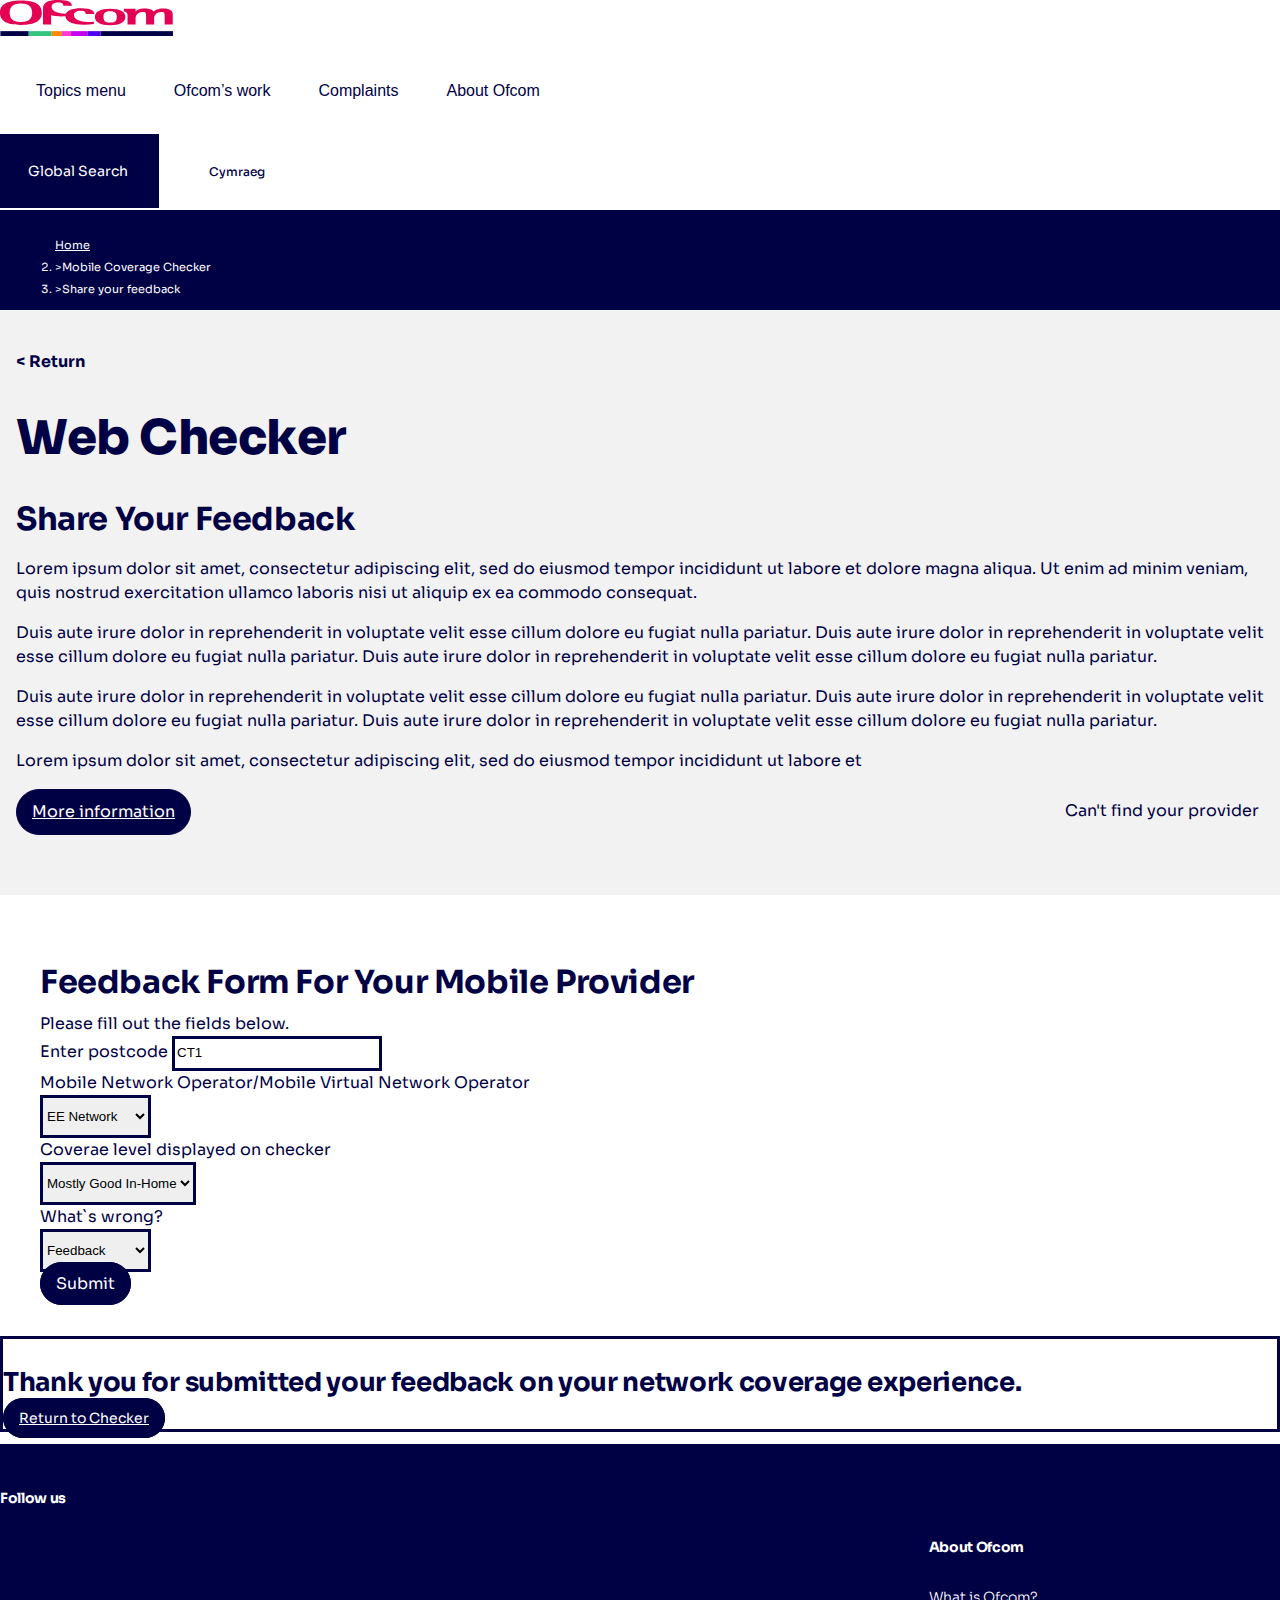
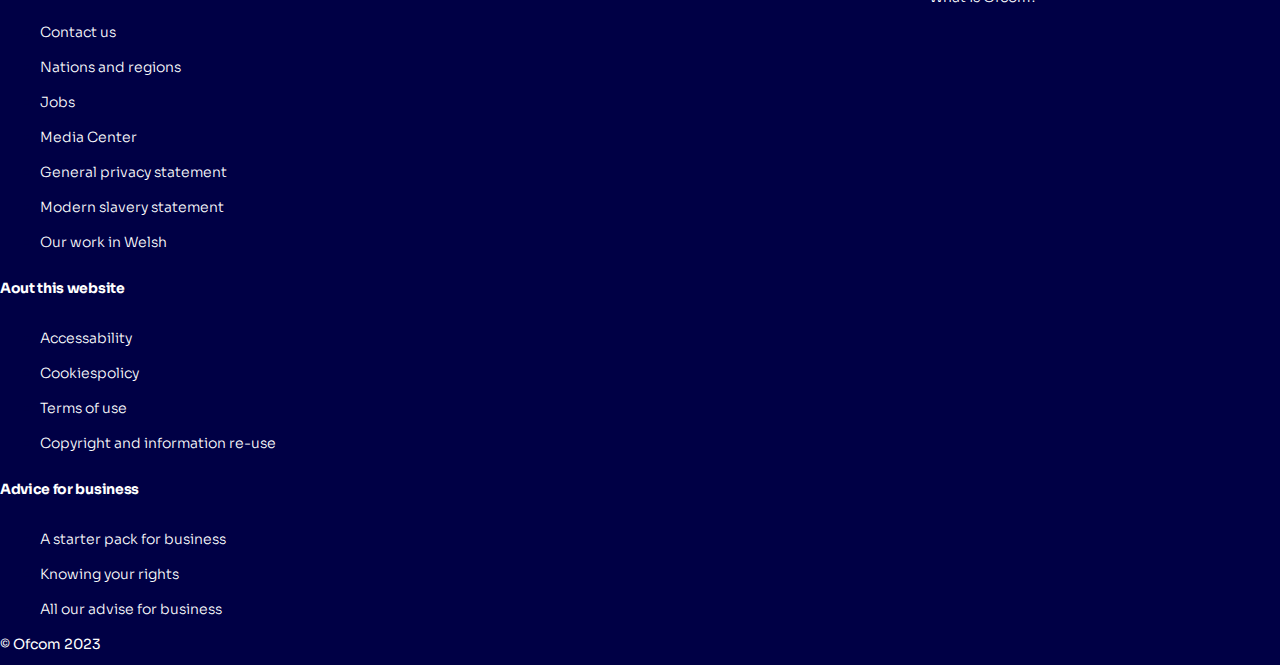
==== commit 29c6d526: "updated mobile view" ====
--- a/feedback-form.html
+++ b/feedback-form.html
@@ -713,6 +713,7 @@
                       <div class="return-btn mb-4">
                         <a href="">&lt; Return</a>
                       </div>
+                      <h1 id="skipToContent" class="visually-hidden-focusable">Web Checker</h1>
                       <h2 class="mb-3" id="title">Share Your Feedback</h2>
                       <p>
                         Lorem ipsum dolor sit amet, consectetur adipiscing elit, sed do eiusmod tempor incididunt ut
@@ -742,7 +743,7 @@
                       </p>
 
                     </div>
-                    <div class="btn-container mt-5">
+                    <div class="btn-container mt-5" id="feedback-form-btn">
                       <a href="more-information.html" class="btn btn-primary" aria-label="More information">More
                         information</a>
                       <a href="" class="fw-bold color-default">Can't find your provider<i data-bs-toggle="popover"
@@ -779,7 +780,7 @@
               </h2>
               <label class="mb-4">Please fill out the fields below.</label>
               <div class="mb-4 mt-3 col-5">
-                <label for="postcode mt-3" class="">Enter postcode</label>
+                <label for="postcode" class="">Enter postcode</label>
                 <input type="text" class="form-control border-3px" id="postcode" style="min-width: 200px;"
                   placeholder="Enter postcode" value="CT1">
               </div>
@@ -826,7 +827,7 @@
                   </select>
                 </div>
               </div>
-              <a class="btn-link btn btn-primary d-flex w-25 justify-content-between">
+              <a class="btn-link btn btn-primary d-flex w-25 justify-content-between mx-auto mx-md-0">
                 <span class="text-decoration-none mx-auto" id="feedback-form-submit">Submit</span>
               </a>
             </div>
@@ -858,7 +859,7 @@
       <div class="container">
         <div class="row">
           <div class="modal fade w-75" id="feedback-form-notification" tabindex="-1"
-            aria-labelledby="exampleModalLabel1" aria-hidden="true" data-bs-backdrop="static">
+             aria-hidden="true" data-bs-backdrop="static">
             <div class="modal-dialog modal-popup-width-60 modal-dialog-centered">
               <div class="modal-content border-color-default rounded-0">
                 <div class="modal-body pb-0">
--- a/css/main.css
+++ b/css/main.css
@@ -2745,7 +2745,7 @@
 .postcode-container-right {
     padding-top: 40px;
     padding-bottom: 60px;
-    padding-inline: 5rem;
+    padding-inline: 1rem;
 }
 
 @media (max-width: 1024px) {
@@ -2831,8 +2831,18 @@
 .collapse-left {
     position: absolute;
     right: 0;
+    top: 10px;
     border-radius: 0;
-    background-color: #fff;
+    background-color: var(--color-light-gray);
+    border: none;
+    border-top-left-radius: 50%;
+    border-bottom-left-radius: 50%;
+}
+
+.collapse-left:hover,
+.collapse-left:active {
+    background-color: transparent;
+    border: none;
 }
 
 .collapse-left i {
@@ -2847,7 +2857,9 @@
     color: var(--color-default) !important;
 }
 
-
+.postcode-left-outer{
+    transition: width 0.3s ease;
+}
 .postcode-left-outer.collapsed {
     width: 50px;
     transition: width 0.3s ease;
@@ -2909,7 +2921,7 @@
 .accordion-button {
     cursor: pointer;
     position: relative;
-    padding: 3px 10px 3px 10px;
+    padding: 3px 40px 3px 10px;
     background-color: white;
     color: black;
     border: none;
@@ -2951,8 +2963,9 @@
 }
 
 .popover-icon {
-    font-size: 25px;
-    padding-left: 10px;
+    font-size: 24px;
+    vertical-align: middle;
+    margin-left: 5px;
 }
 
 .custom-popover-width {
@@ -2963,6 +2976,7 @@
 .item-list li {
     list-style: none;
     padding: 5px 10px;
+    margin-bottom: 5px;
     cursor: pointer;
 }
 
@@ -2987,7 +3001,6 @@
 .item-list li.active {
     background-color: var(--color-light-gray);
     color: var(--color-black);
-    margin-bottom: 5px;
 }
 
 .w-60 {
@@ -3043,7 +3056,7 @@
     width: auto;
 }
 
-.current-location-link {
+.bold-link {
     font-weight: 700;
     font-size: 1.2rem;
     color: var(--color-default);
@@ -3211,9 +3224,8 @@
 }
 
 .color-box {
-    width: 20px;
-    height: 20px;
-    /* background: rgb(7, 180, 215); */
+    padding: 10px;
+    background: rgb(7, 180, 215);
     border-radius: 2px;
     margin-right: 8px;
     margin-left: 8px;
@@ -3230,7 +3242,7 @@
 .add-btn {
     color: rgb(21, 3, 3);
     border: none;
-    font-size: xx-large;
+    font-size: 28px;
     cursor: pointer;
     transition: 0.3s;
     background-color: white;
@@ -3242,7 +3254,6 @@
 }
 
 .box-container span {
-    margin-top: 10px;
     line-height: 1;
     font-size: 12px;
     color: #333;
@@ -3272,7 +3283,7 @@
     background-color: #ccc !important;
 }
 
-.color-magenta{
+.color-magenta {
     color: #8F0057 !important;
 }
 
@@ -3291,6 +3302,7 @@
     display: flex;
     align-items: center;
     background-color: transparent;
+    text-align: left;
 }
 
 .accordion-address-tab-button::after {
@@ -3298,33 +3310,32 @@
 }
 
 .accordion-address-tab-button .icon {
-    font-family: Arial, sans-serif;
-    font-weight: bold;
+    font-size: 18px;
     transition: transform 0.3s;
-    font-size: 30px;
-
+    padding-inline: 10px;
 }
 
 .accordion-address-tab-button.collapsed .icon::before {
-    content: '+';
+    content: "\2b";
+    font-family: FontAwesome;
 }
 
 .accordion-address-tab-button:not(.collapsed) .icon::before {
-    content: '-';
-    font-size: 50px;
-}
-
-.accordion-body {
+    content: "\f068";
+    font-family: FontAwesome;
+}
+
+/* .accordion-body {
     transition: all 0.3s ease;
     margin-top: -15px;
     text-align: start;
     padding-left: 7px;
-}
-
-.accordion-collapse {
+} */
+
+/* .accordion-collapse {
     width: 100%;
     box-sizing: border-box;
-}
+} */
 
 table {
     width: 100%;
@@ -3336,14 +3347,14 @@
     padding: 15px;
 }
 
-.accordion-collapse {
+/* .accordion-collapse {
     position: static;
-}
+} */
 
 /* Remove border from accordion */
-.accordion-item-address-tab {
+/* .accordion-item-address-tab {
     border: none;
-}
+} */
 
 /* Ensure fixed width for the third column */
 td:nth-child(3) {
@@ -3395,12 +3406,12 @@
     }
 
     .accordion-address-tab-button {
-        font-size: 14px;
-    }
-
-    .accordion-body {
         font-size: 12px;
     }
+
+    /* .accordion-body {
+        font-size: 12px;
+    } */
 
     .table-responsive td {
         display: table-cell;
@@ -3411,39 +3422,51 @@
 
 .chart-icon-address {
     width: auto;
-    height: 50px;
-    margin-bottom: 10px;
-    margin-top: 10px;
+    height: 36px;
 }
 
 .table-bordered {
     border: 3px solid var(--color-default);
 }
 
-.accordion-address-tab-button .icon {
-    margin-left: auto
-}
-
-.nav-link {
+.custom-nav-tabs {
+    border-bottom: none;
+}
+
+.custom-nav-tabs .nav-item {
+    border: none;
+}
+
+.custom-tab-content .tab-pane{
+    background-color: var(--color-white);
+    padding: 10px;
+}
+
+.custom-nav-tabs .nav-link {
+    padding: 5px 40px;
+    border-radius: 0;
+    border: none;
+    color: var(--color-default);
+}
+
+.custom-nav-tabs .nav-link:hover {
     color: var(--color-black);
 }
 
-.nav-link:hover {
-    color: var(--color-black);
-}
-
-.nav-link.active {
-    color: var(--bs-nav-tabs-link-active-color);
-    background-color: var(--color-light-gray);
+.custom-nav-tabs .nav-link.active {
+    color: var(--color-default);
+    background-color: var(--color-white);
     border-color: var(--bs-nav-tabs-link-active-border-color);
-    border-bottom-color: 30px solid var(--color-default) !important;
-}
-
+    border-bottom: 5px solid var(--color-primary);
+}
+@media (max-width: 768px) {
+    .custom-nav-tabs .nav-link {
+        padding: 5px 20px;
+    }
+}
 .row.col-12.mt-5 {
     margin-left: 5px;
 }
-
-
 
 /* Table 2 Styling */
 .table-postal-district td:nth-child(1) {
@@ -3507,19 +3530,23 @@
     border-right: 3px solid var(--color-light-gray) !important;
 }
 
+.table-postal-district-row  .accordion-body,
+.accordion-item-address-tab .accordion-body{
+    text-align: left;
+    padding-top: 0px;
+    padding-left: 10px;
+}
 
 .postal-tab-arrow.collapsed .icon::before {
-    content: '\2304' !important;
-    font-size: 40px;
-    display: inline-block;
-    margin-bottom: 30px;
+    font-family: FontAwesome;
+    content: '\f077';
+    font-size: 24px;
 }
 
 .postal-tab-arrow:not(.collapsed) .icon::before {
-    content: '\2303' !important;
-    font-size: 40px;
-    display: inline-block;
-    margin-top: 30px;
+    font-family: FontAwesome;
+    content: '\f078';
+    font-size: 24px;
 }
 
 .p-1px {
@@ -3547,6 +3574,53 @@
     content: '−';
     font-size: 40px;
 }
-.color-default{
-    color: var(--color-default);
+
+.color-default {
+    color: var(--color-default);
+}
+
+#feedback-form-btn {
+    display: flex;
+    flex-direction: row;
+}
+
+@media (max-width: 767.98px) {
+    .pr-mobile-2rm {
+        padding-right: 2rem;
+    }
+
+    .pl-mobile-0 {
+        padding-left: 0;
+    }
+
+    .full-width-mobile {
+        width: 90%;
+        margin-left: 0;
+    }
+
+    .right-mobile {
+        margin-left: auto;
+    }
+
+    #feedback-form-btn {
+        flex-direction: column;
+        gap: 10px;
+    }
+
+    #feedback-form-btn a {
+        width: 100%;
+        text-align: center;
+    }
+}
+
+@media (max-width: 768px) {
+.width-md-100{
+    width: 100%;
+}
+}
+
+.post-d-img{
+    height: auto;
+    width: 30px;
+    margin-right: 10px;
 }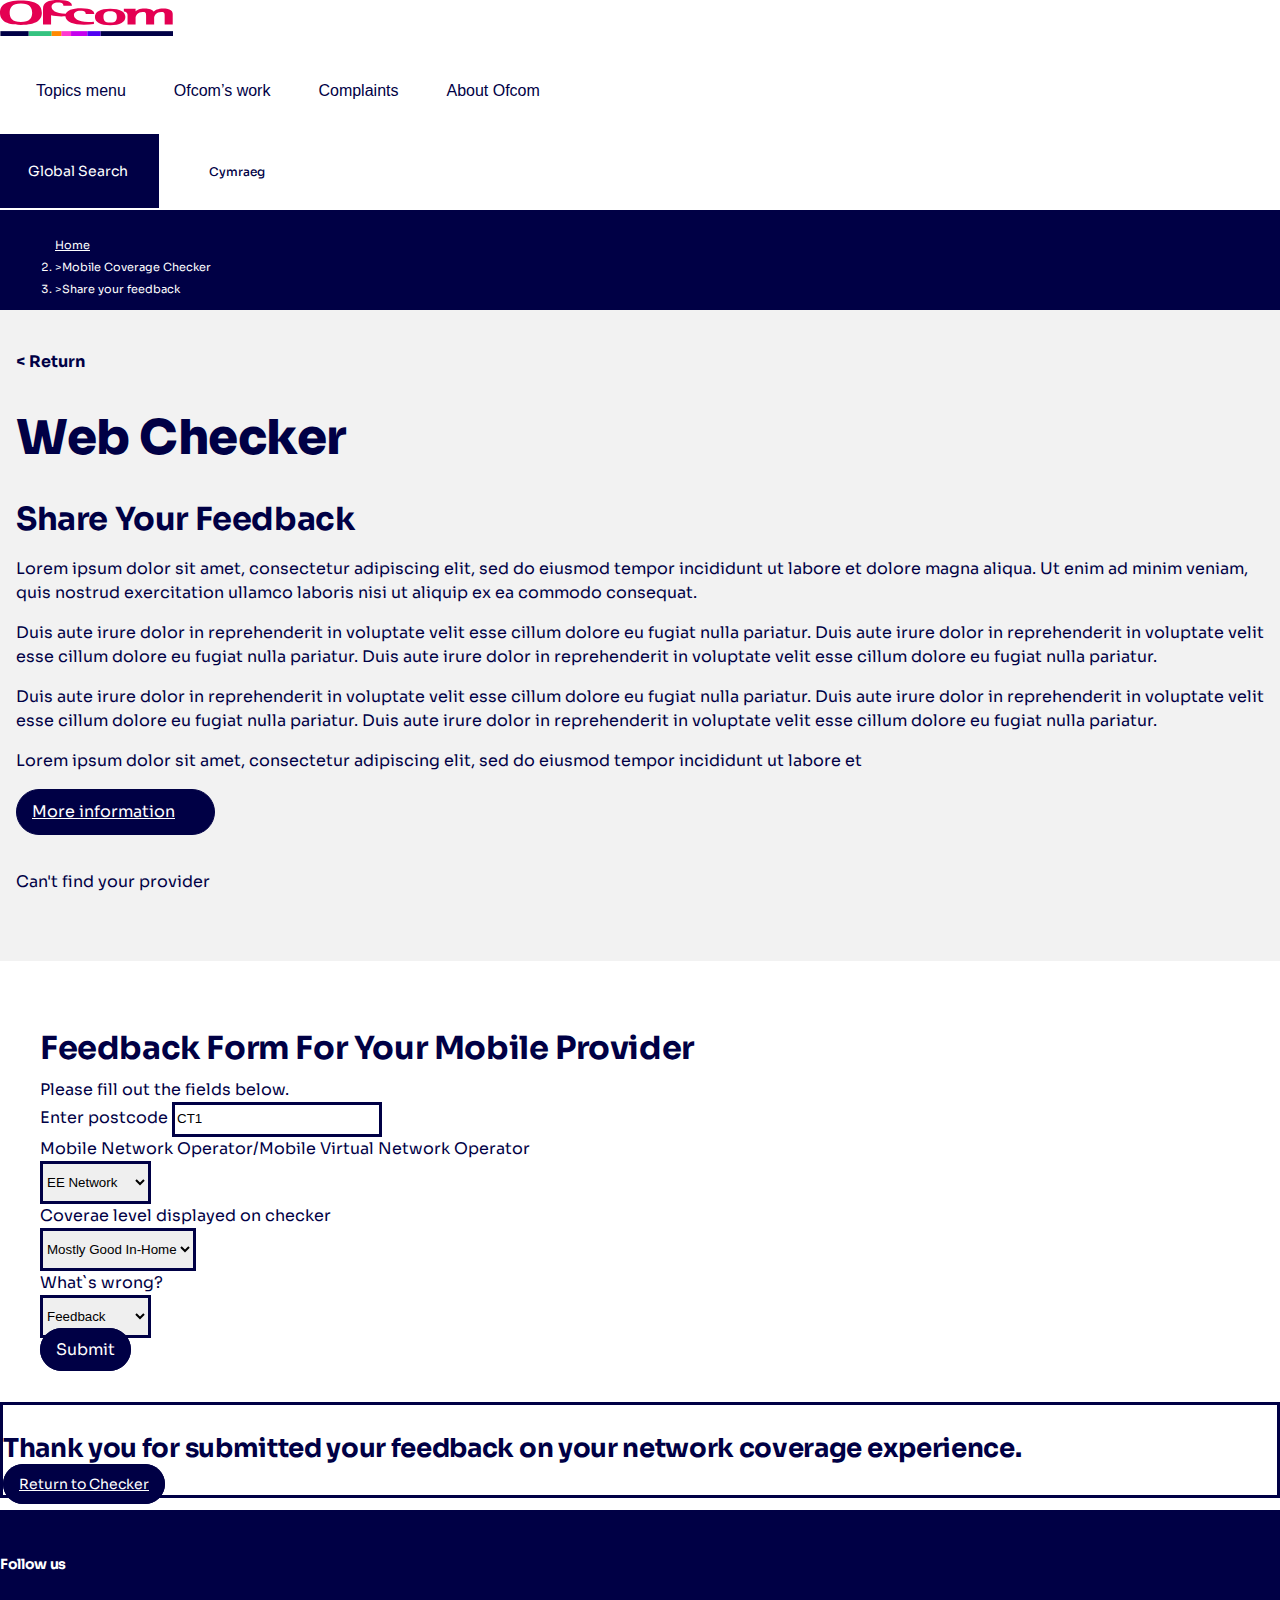
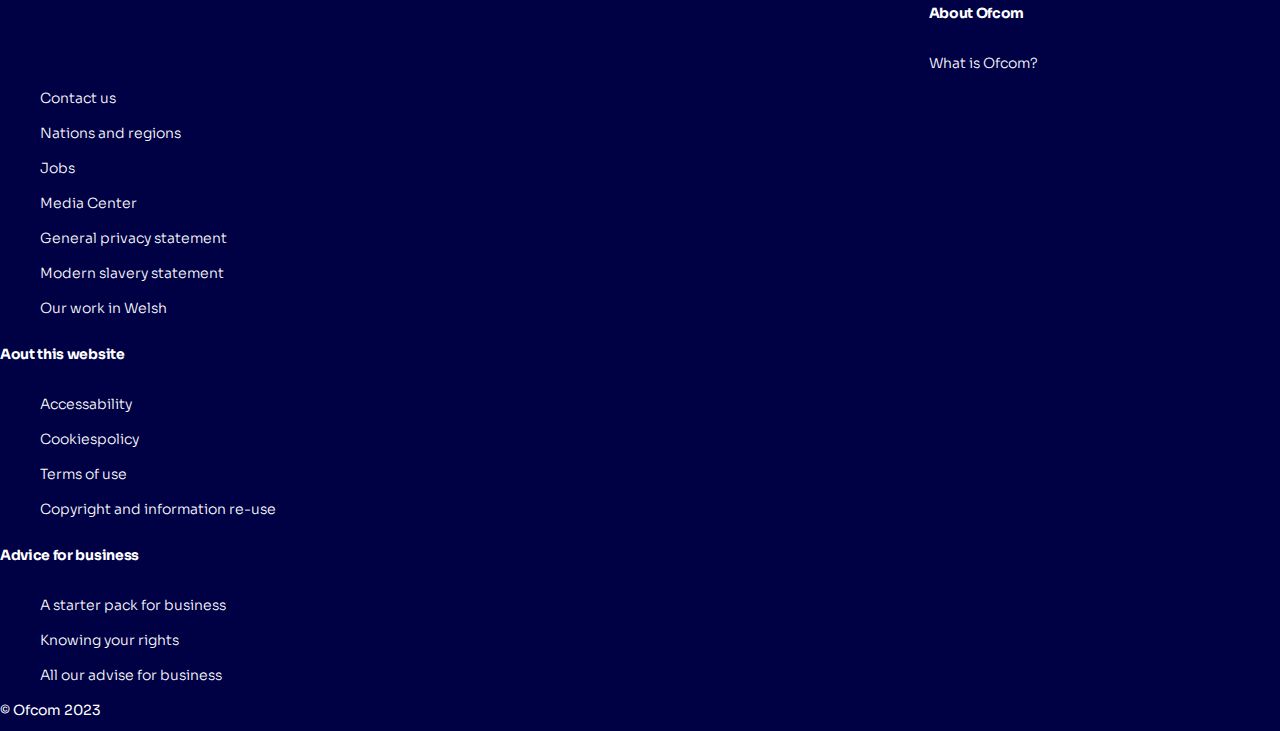
==== commit baa6f81a: "issue fixed result page" ====
--- a/feedback-form.html
+++ b/feedback-form.html
@@ -745,7 +745,7 @@
                     </div>
                     <div class="btn-container mt-5" id="feedback-form-btn">
                       <a href="more-information.html" class="btn btn-primary" aria-label="More information">More
-                        information</a>
+                        information </a>
                       <a href="" class="fw-bold color-default">Can't find your provider<i data-bs-toggle="popover"
                           data-bs-placement="right" data-bs-html="true" data-bs-content="
                         <div class='custom-popover'>
@@ -858,15 +858,15 @@
     <section>
       <div class="container">
         <div class="row">
-          <div class="modal fade w-75" id="feedback-form-notification" tabindex="-1"
+          <div class="modal fade" id="feedback-form-notification" tabindex="-1"
              aria-hidden="true" data-bs-backdrop="static">
-            <div class="modal-dialog modal-popup-width-60 modal-dialog-centered">
+            <div class="modal-dialog modal-dialog-centered">
               <div class="modal-content border-color-default rounded-0">
                 <div class="modal-body pb-0">
                   <h3 class="ms-3 mb-3 mt-4 text-center">Thank you for submitted your feedback on your network coverage
                     experience.</h3>
                 </div>
-                <div class="d-grid gap-2 col-4 mx-auto mb-4 mt-4">
+                <div class="d-grid gap-2 mx-auto mb-4 mt-4">
                   <a href="index.html" class="btn btn-primary text-decoration-none" id="close-modal">Return to
                     Checker</a>
                 </div>
--- a/css/main.css
+++ b/css/main.css
@@ -2857,9 +2857,10 @@
     color: var(--color-default) !important;
 }
 
-.postcode-left-outer{
+.postcode-left-outer {
     transition: width 0.3s ease;
 }
+
 .postcode-left-outer.collapsed {
     width: 50px;
     transition: width 0.3s ease;
@@ -2908,6 +2909,7 @@
     background-color: white;
     padding: 0;
     margin-bottom: 0;
+    border-radius: 0 !important;
 }
 
 .accordion-container {
@@ -2935,12 +2937,12 @@
     font-size: 1.5rem;
 }
 
-.accordion-item {
+/* .accordion-item {
     margin: 2px;
     background-color: white;
     border: none;
     padding: 5px;
-}
+} */
 
 .accordion-item:first-of-type .accordion-button {
     border-top-left-radius: none !important;
@@ -2981,10 +2983,11 @@
 }
 
 .accordion-item {
-    margin-bottom: 10px;
+    /* margin-bottom: 10px; */
     border: 1px solid #ddd;
-    border-radius: 5px;
+    border-radius: 0px !important;
     overflow: hidden;
+    padding: 7px 5px;
 }
 
 .accordion-item:not(:first-child) {
@@ -3106,6 +3109,13 @@
     display: flex;
     justify-content: space-between;
     align-items: center;
+}
+
+@media (max-width: 1300px) {
+    .btn-container {
+        display: grid;
+        grid-row-gap: 30px;
+    }
 }
 
 .btn-container button {
@@ -3437,7 +3447,7 @@
     border: none;
 }
 
-.custom-tab-content .tab-pane{
+.custom-tab-content .tab-pane {
     background-color: var(--color-white);
     padding: 10px;
 }
@@ -3459,11 +3469,13 @@
     border-color: var(--bs-nav-tabs-link-active-border-color);
     border-bottom: 5px solid var(--color-primary);
 }
+
 @media (max-width: 768px) {
     .custom-nav-tabs .nav-link {
         padding: 5px 20px;
     }
 }
+
 .row.col-12.mt-5 {
     margin-left: 5px;
 }
@@ -3530,8 +3542,8 @@
     border-right: 3px solid var(--color-light-gray) !important;
 }
 
-.table-postal-district-row  .accordion-body,
-.accordion-item-address-tab .accordion-body{
+.table-postal-district-row .accordion-body,
+.accordion-item-address-tab .accordion-body {
     text-align: left;
     padding-top: 0px;
     padding-left: 10px;
@@ -3579,10 +3591,10 @@
     color: var(--color-default);
 }
 
-#feedback-form-btn {
+/* #feedback-form-btn {
     display: flex;
     flex-direction: row;
-}
+} */
 
 @media (max-width: 767.98px) {
     .pr-mobile-2rm {
@@ -3614,12 +3626,12 @@
 }
 
 @media (max-width: 768px) {
-.width-md-100{
-    width: 100%;
-}
-}
-
-.post-d-img{
+    .width-md-100 {
+        width: 100%;
+    }
+}
+
+.post-d-img {
     height: auto;
     width: 30px;
     margin-right: 10px;
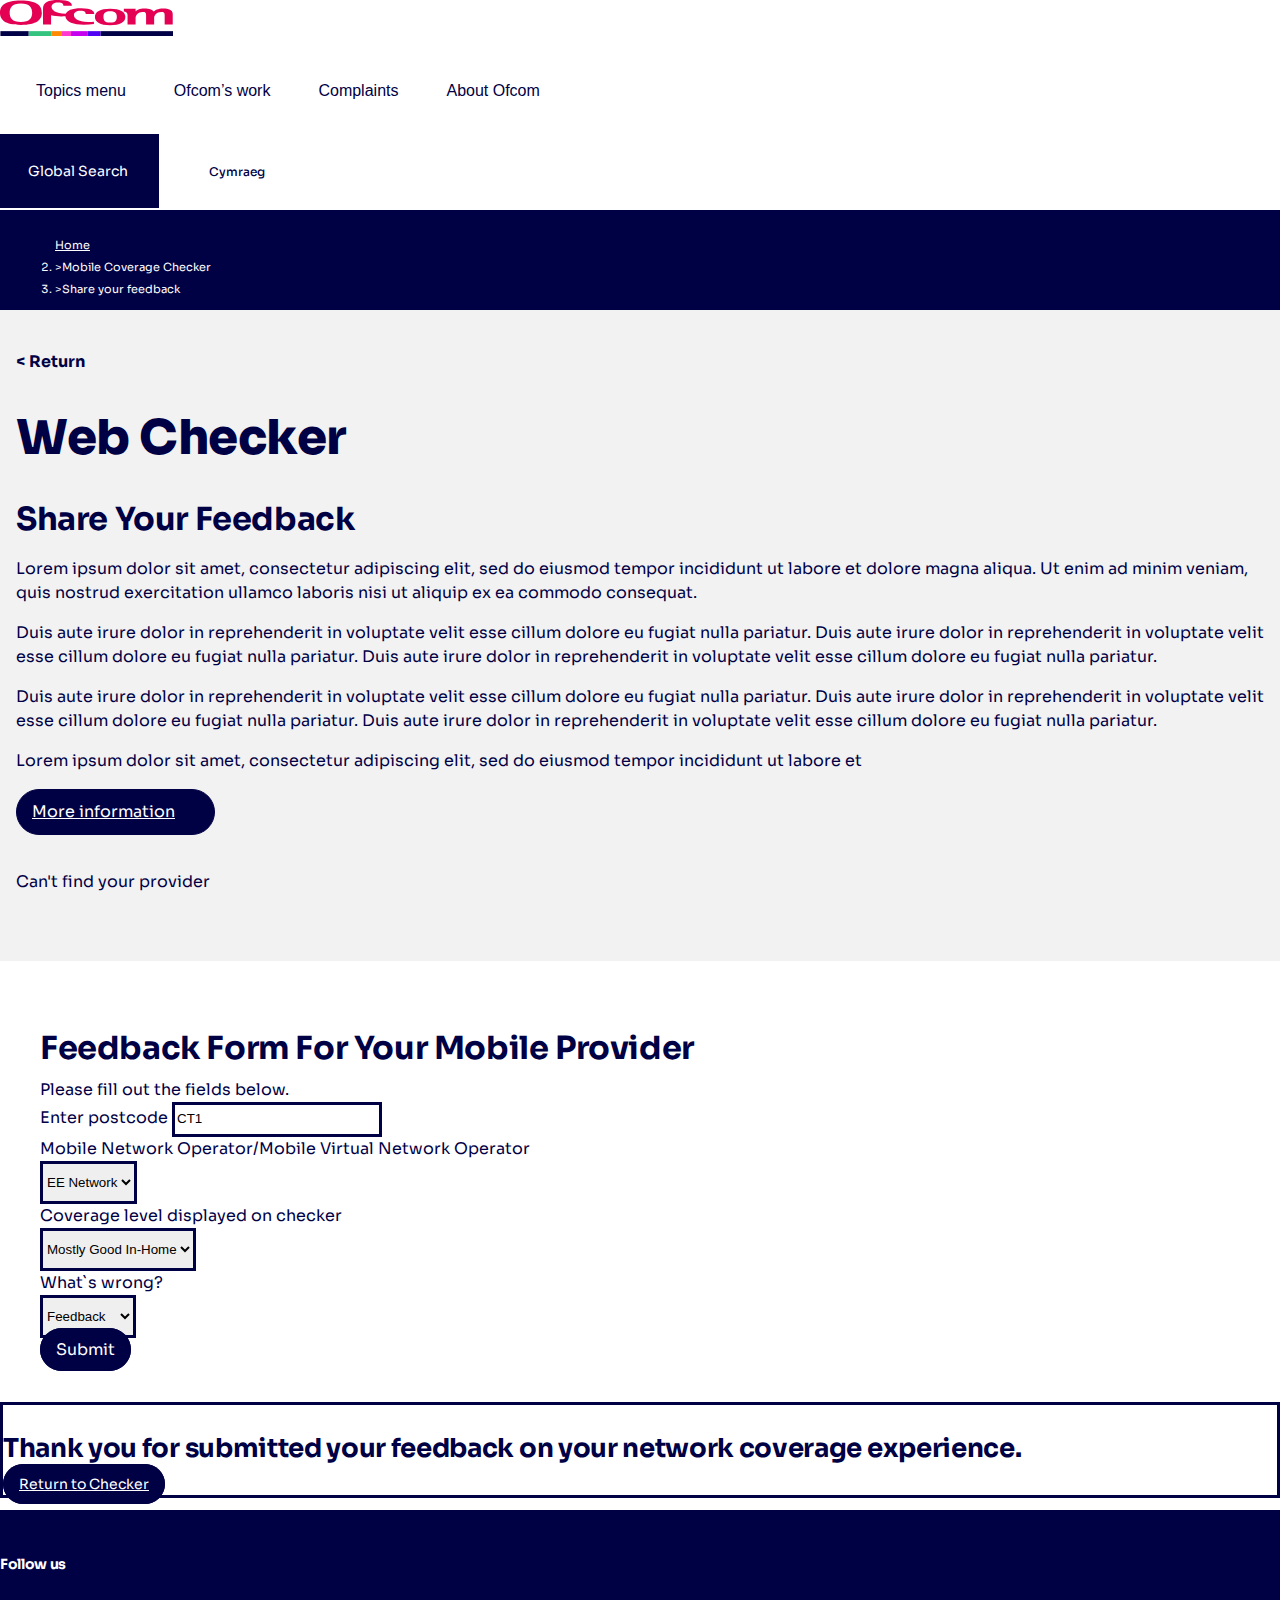
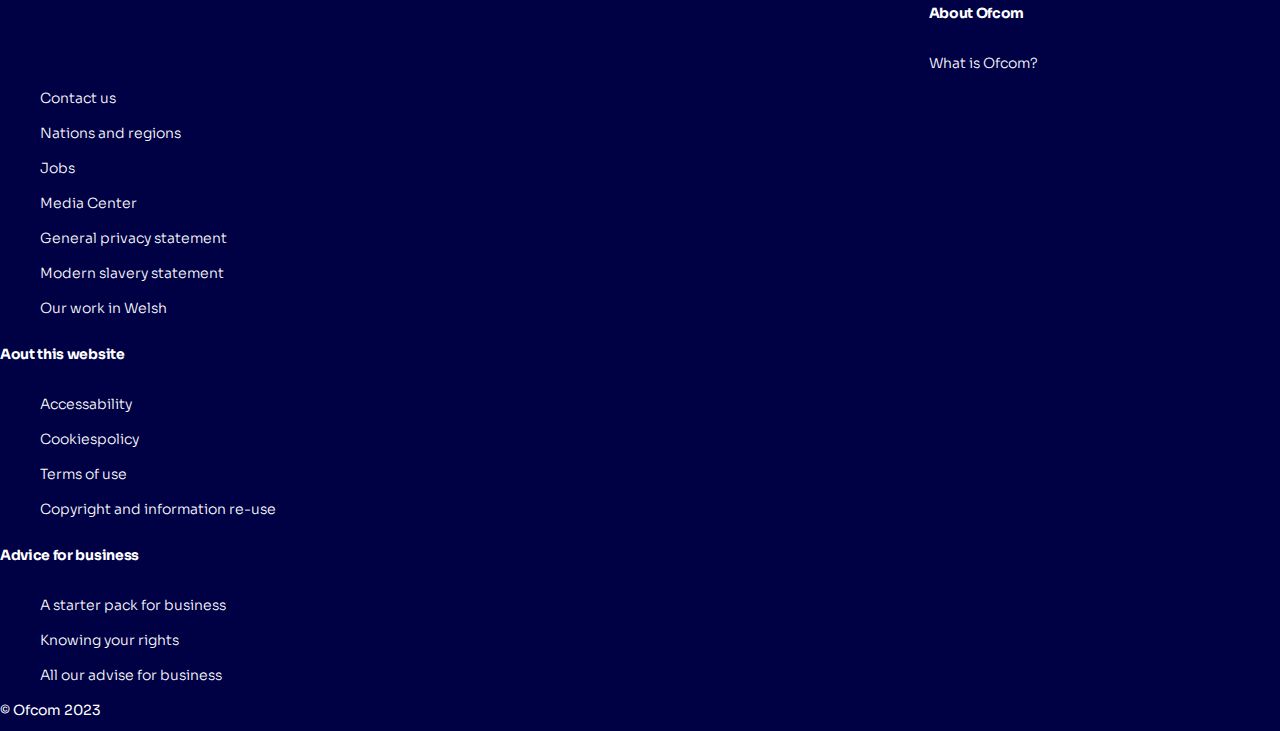
==== commit dcce8e87: "Updated from DEV" ====
--- a/feedback-form.html
+++ b/feedback-form.html
@@ -17,6 +17,7 @@
   <!-- <link rel="stylesheet" href="https://cdn.jsdelivr.net/npm/flatpickr/dist/flatpickr.min.css">
   <script src="https://cdn.jsdelivr.net/npm/flatpickr"></script> -->
   <link href="css/main.css" rel="stylesheet">
+  <link href="css/mobile-checker.css" rel="stylesheet">
 </head>
 
 <body>
@@ -711,7 +712,7 @@
                   <div class="col-12">
                     <div id="content1_1" class="content gray-bg details-box-padding">
                       <div class="return-btn mb-4">
-                        <a href="">&lt; Return</a>
+                        <a href="result-page.html">&lt; Return</a>
                       </div>
                       <h1 id="skipToContent" class="visually-hidden-focusable">Web Checker</h1>
                       <h2 class="mb-3" id="title">Share Your Feedback</h2>
@@ -746,7 +747,7 @@
                     <div class="btn-container mt-5" id="feedback-form-btn">
                       <a href="more-information.html" class="btn btn-primary" aria-label="More information">More
                         information </a>
-                      <a href="" class="fw-bold color-default">Can't find your provider<i data-bs-toggle="popover"
+                      <a href="javascript:void(0);" class="fw-bold color-default">Can't find your provider<i data-bs-toggle="popover"
                           data-bs-placement="right" data-bs-html="true" data-bs-content="
                         <div class='custom-popover'>
                           <div class='mb-4'>
@@ -762,6 +763,9 @@
                             <p><b>Three network -</b> iD Mobile, Smarty, Freedompop and Superdrug Mobile.</p>
                      
                             <p><b>O2 network -</b> Tesco Mobile, Giffgaff and Sky Mobile.</p>
+                            <p class='text-center d-md-none mt-2 '>
+                              <a href='javascript:void(0);' class='btn btn-primary btn-md' style='border-radius: 0;'>OK</a>
+                            </p>
                           </div>
                         </div>" class="color-magenta popover-trigger popover-icon fa-solid fa-circle-info">
                         </i>
@@ -779,7 +783,7 @@
               <h2 class="text-lg-start mb-4">Feedback Form For Your Mobile Provider
               </h2>
               <label class="mb-4">Please fill out the fields below.</label>
-              <div class="mb-4 mt-3 col-5">
+              <div class="mb-4 col-5">
                 <label for="postcode" class="">Enter postcode</label>
                 <input type="text" class="form-control border-3px" id="postcode" style="min-width: 200px;"
                   placeholder="Enter postcode" value="CT1">
@@ -793,23 +797,18 @@
                     <option value="72579157">Three</option>
                     <option value="72579158">O2</option>
                     <option value="72579159">Vodafone</option>
-                    <option value="72579160">Lebara Mobile</option>
-                    <option value="72579161">Asda Mobile</option>
-                    <option value="72576223">Talk Mobile </option>
                   </select>
                 </div>
               </div>
               <div class="mb-4">
-                <label for="network" class="col-form-label fw-bold">Coverae level displayed on checker</label>
+                <label for="network" class="col-form-label fw-bold">Coverage level displayed on checker</label>
                 <div class="col-10">
                   <select class="form-select" aria-label="Default select example">
                     <option selected="">Mostly Good In-Home</option>
+                    <option value="72579156">EE Network</option>
                     <option value="72579157">Three</option>
                     <option value="72579158">O2</option>
                     <option value="72579159">Vodafone</option>
-                    <option value="72579160">Lebara Mobile</option>
-                    <option value="72579161">Asda Mobile</option>
-                    <option value="72576223">Talk Mobile </option>
                   </select>
                 </div>
               </div>
@@ -818,12 +817,10 @@
                 <div class="col-10">
                   <select class="form-select" aria-label="Default select example">
                     <option selected="">Feedback</option>
-                    <option value="72579157">Three</option>
-                    <option value="72579158">O2</option>
-                    <option value="72579159">Vodafone</option>
-                    <option value="72579160">Lebara Mobile</option>
-                    <option value="72579161">Asda Mobile</option>
-                    <option value="72576223">Talk Mobile </option>
+                    <option value="72579157">Feedback 1</option>
+                    <option value="72579158">Feedback 2</option>
+                    <option value="72579159">Feedback 3</option>
+                    <option value="72579160">Feedback 4</option>
                   </select>
                 </div>
               </div>
--- a/css/main.css
+++ b/css/main.css
@@ -66,13 +66,17 @@
     color: var(--color-default);
 }
 
-a:has(i) {
+a:has(i, .info-card, .recommendation-link, .info-link, .card-body, .pdfdownload, .topics-carousel-text) {
     text-decoration: none;
 }
 
 a:focus-visible {
     outline: 3px solid var(--color-outline-focus);
     outline-offset: 0;
+}
+
+.teaserlinkcardblock a:focus-visible {
+    text-decoration: underline;
 }
 
 img {
@@ -211,8 +215,12 @@
     width: 90% !important;
 }
 
-.fs-m {
-    font-size: 1.2rem;
+.f-size-m {
+    font-size: 1.25rem;
+}
+
+.f-size-xl {
+    font-size: 2rem;
 }
 
 .hidden {
@@ -220,8 +228,34 @@
     visibility: hidden;
 }
 
+.news-slider-header {
+    font-size: 2rem;
+    line-height: 135%;
+    font-weight: 700;
+}
+
 .mtop-5 {
     margin-top: 5rem !important;
+}
+
+.mtop-6 {
+    margin-top: 6rem !important;
+}
+
+.component-margin {
+    margin-top: 3rem;
+}
+
+.no-focus:focus,
+.no-focus:focus-visible {
+    outline: none;
+    outline-style: none;
+    box-shadow: none;
+    border-color: transparent;
+}
+
+.container-p-0 .container-xl {
+    --bs-gutter-x: 0;
 }
 
 .color-default {
@@ -232,7 +266,6 @@
     border-radius: 0;
     border-color: var(--color-default);
     line-height: 2;
-    border: 3px solid var(--color-default);
 }
 
 .form-select {
@@ -246,7 +279,7 @@
 .form-control:focus,
 .form-select:focus,
 .form-check-input:focus {
-    border: 3px solid var(--color-default);
+    border: 1px solid var(--color-default);
     box-shadow: var(--btn-focus-box-shadow);
 }
 
@@ -271,28 +304,63 @@
     border-color: var(--color-primary);
 }
 
+.responsive-image {
+    width: 100%;
+    object-fit: cover;
+    object-position: top;
+}
+
+.img-fit {
+    width: 100%;
+    height: 100%;
+    object-fit: cover;
+}
+
+.ratio-10x3 {
+    aspect-ratio: 10/3;
+}
+
+.ratio-13x6 {
+    aspect-ratio: 13/6;
+}
+
 video:focus-visible {
     outline: none;
     box-shadow: 0 0 0 3px var(--color-outline-focus);
 }
 
+.visible-mobile {
+    display: none;
+}
+
+@media(max-width: 576px) {
+    .visible-mobile {
+        display: inline;
+    }
+}
+
 
 /*--------------------------------------------------------------
 # Background Color
 --------------------------------------------------------------*/
 
-.white-bg {
-    background-color: var(--color-white);
-    color: var(--color-default);
-}
-
 .gray-bg {
     background-color: var(--color-light-gray);
     color: var(--color-default);
 }
 
+.pink-bg {
+    background-color: var(--color-pink);
+    color: var(--color-default);
+}
+
 .blue-bg {
     background-color: var(--color-default);
+    color: var(--color-white);
+}
+
+.lightblue-bg {
+    background-color: var(--color-primary);
     color: var(--color-white);
 }
 
@@ -353,6 +421,11 @@
 .yellow-bg a {
     color: var(--color-anchor);
 }
+
+/*.red-bg a,
+.lightblue-bg a {
+    color: var(--color-white);
+}*/
 
 .red-bg a:hover,
 .lightblue-bg a:hover {
@@ -837,6 +910,13 @@
     font-weight: bold;
 }
 
+.search-filter-clear {
+    white-space: nowrap;
+    text-decoration: underline !important;
+    font-size: 1rem;
+    font-weight: 600;
+}
+
 .langauge-change {
     font-size: 0.75rem;
     margin-left: 40px;
@@ -911,6 +991,10 @@
 @media(min-width: 1024px) {
     .search-box {
         width: 90%;
+    }
+
+    .recommendation-block-outer .search-box {
+        width: 100%;
     }
 
     .search-icons .fas {
@@ -1589,6 +1673,146 @@
     stroke: var(--color-default);
 }
 
+/*--------------------------------------------------------------
+# Main Hero Carousel 
+--------------------------------------------------------------*/
+
+.homepage-carousel-cls .carousel-indicators button.active {
+    height: 13px !important;
+    width: 13px !important;
+    margin: 0 5px !important;
+    border-radius: 100%;
+    background-color: white !important;
+}
+
+.carousel-header-cls {
+    font-size: 2.5rem;
+}
+
+@media(max-width: 992px) {
+    .carousel-header-cls {
+        font-size: 1.813rem;
+    }
+}
+
+.carousel-txt-cls {
+    font-size: 0.875rem;
+    line-height: 1.313rem;
+    font-weight: 400;
+    margin-top: 20px;
+}
+
+.carousel-heroimg-cls {
+    background-color: var(--color-default);
+    min-height: 600px;
+    padding-left: 7.5% !important;
+    padding-top: 40px;
+    padding-right: 20px;
+    padding-bottom: 180px;
+}
+
+.card-video {
+    height: 545px;
+}
+
+@media(max-width: 992px) {
+    .carousel-heroimg-cls {
+        min-height: auto;
+    }
+
+    .card-video {
+        height: 100%;
+        width: 100%;
+    }
+}
+
+.carousel-heroimg-cls .carousel-indicators {
+    display: block;
+    margin-left: 4%;
+    margin-bottom: 8rem;
+}
+
+.homepage-carousel-cls .carousel-indicators {
+    position: absolute;
+    bottom: 20px;
+    left: 0;
+    display: block;
+    z-index: 2;
+    padding: 0;
+    margin-bottom: 6rem;
+    margin-left: 7.5%;
+    list-style: none;
+}
+
+@media(max-width: 768px) {
+    .homepage-carousel-cls .carousel-indicators {
+        text-align: center;
+        margin-left: 0;
+        margin-right: 0;
+    }
+
+    .carousel-heroimg-cls {
+        padding-left: 4%;
+    }
+}
+
+.carousel-findmore-cls {
+    font-size: var(--font-size-default);
+    line-height: var(--line-height-default);
+}
+
+.homepage-carousel-cls .carousel-indicators button {
+    height: 13px !important;
+    width: 13px !important;
+    margin: 0 5px !important;
+    border-radius: 100%;
+    background-color: var(--color-default);
+    border: 1.5px solid white !important;
+}
+
+.homepage-carousel-cls .carousel-indicators button:hover {
+    background-color: var(--color-white);
+}
+
+.homepage-carousel-cls .carousel-indicators button:focus {
+    outline-style: none;
+    box-shadow: 0 0 0 3px var(--color-outline-focus);
+}
+
+.homepage-carousel-cls .carousel-indicators [data-bs-target] {
+    opacity: 1;
+}
+
+.hero-image {
+    background-position: center;
+    height: 100%;
+    background-size: cover;
+    width: 100%;
+}
+
+.hero-image-carousel img {
+    height: 600px;
+    object-fit: cover;
+    background-color: var(--color-light-gray);
+}
+
+.hero-image-carousel picture {
+    width: 100%;
+}
+
+@media(max-width: 992px) {
+    .hero-image-carousel img {
+        height: 400px;
+        width: 100%
+    }
+}
+
+.hero-image-carousel .carousel-caption {
+    padding-top: 0;
+    padding-bottom: 0;
+    bottom: 0;
+}
+
 .carousel-btn-position {
     margin-top: 20px;
     width: fit-content;
@@ -1601,6 +1825,46 @@
     }
 }
 
+/*--------------------------------------------------------------
+# Hero Banner 
+--------------------------------------------------------------*/
+.hero-banner {
+    color: var(--color-default);
+    padding: 30px 80px 100px 80px;
+}
+
+.hero-banner-img {
+    height: 100%;
+    object-fit: cover;
+    min-height: 400px;
+}
+
+@media(max-width: 992px) {
+    .hero-banner-img {
+        min-height: auto;
+    }
+}
+
+.hero-banner-narrow {
+    padding: 30px 10px 30px 10px;
+}
+
+@media(min-width: 992px) {
+    .hero-banner-narrow {
+        padding: 50px 10px 50px 10px;
+    }
+}
+
+.hero-banner-full {
+    padding: 40px 40px 100px 80px;
+}
+
+@media(max-width: 768px) {
+    .hero-banner-full {
+        padding: 30px 20px 100px 20px;
+    }
+}
+
 :is(.lightblue-bg, .blue-bg, .megenta-bg, .maroon-bg, .red-bg) :is(.btn-primary) {
     border-color: var(--color-white);
     color: var(--color-white);
@@ -1636,6 +1900,374 @@
     background-color: var(--color-secondary);
     border-color: var(--color-default);
     color: var(--color-default);
+}
+
+/* :is(.info-card-video.gray-bg, .info-card-video.pink-bg, .info-card-video.green-bg, .info-card-video.yellow-bg, .info-card-video.orange-bg) :is(.btn-primary) {
+    border-color: var(--color-default);
+    color: var(--color-white);
+}
+
+:is(.info-card-video.gray-bg, .info-card-video.pink-bg, .info-card-video.green-bg, .info-card-video.yellow-bg, .info-card-video.orange-bg) :is(.btn-primary):hover {
+    background-color: var(--color-secondary);
+    border-color: var(--color-default);
+    color: var(--color-default);
+} */
+
+.feedback-block {
+    background-color: #e8e7e7;
+    padding: 35px;
+    text-align: center;
+}
+
+.feedback-block span {
+    font-size: 1.188rem;
+}
+
+@media(max-width: 992px) {
+    .feedback-block span {
+        margin-bottom: 25px;
+        display: inline-block;
+    }
+}
+
+.recommendation-block-outer {
+    margin-top: -60px;
+    margin-left: 40px;
+    margin-right: 40px;
+    position: relative;
+}
+
+.news-centre-page .recommendation-block-outer {
+    position: absolute;
+    width: 90%;
+}
+
+.no-news-carousel {
+    margin-top: 90px !important;
+}
+
+.recommendation-block {
+    background-color: var(--color-default);
+    padding: 30px 40px;
+    color: var(--color-white);
+}
+
+.recommendation-block .search-box {
+    margin-top: 0;
+}
+
+.recommendation-block .recommendation-header {
+    font-size: 1.188rem;
+    font-weight: 700;
+}
+
+@media(max-width: 992px) {
+    .hero-banner {
+        padding: 25px 25px 75px 25px;
+        /* min-height: 260px; */
+    }
+
+    .recommendation-block-outer {
+        margin-top: -40px;
+    }
+
+    .recommendation-block {
+        padding: 20px 30px 20px 30px;
+    }
+}
+
+/* @media(max-width: 768px) {
+    .recommendation-block-outer {
+        margin-top: -60px;
+        margin-left: 25px;
+        margin-right: 25px;
+    }
+} */
+
+/* @media(max-width: 391px) {
+    .recommendation-block {
+        padding: 28px 15px;
+    }
+} */
+
+.recommendation-block .recommendation-link {
+    display: flex;
+    align-items: center;
+    margin: 12px 0px;
+}
+
+.recommendation-block .recommendation-link-block {
+    color: var(--color-white);
+    display: block;
+}
+
+.recommendation-block .recommendation-link-block:hover {
+    text-decoration: underline;
+}
+
+.recommendation-block .recommendation-link-block:focus-visible {
+    text-decoration: underline;
+    outline: 3px solid var(--color-outline-focus);
+    outline-offset: 0;
+}
+
+.recommendation-block .recommendation-link-block span {
+    width: 90%;
+}
+
+/* .recommendation-block img {
+    height: 24px;
+} */
+
+.recommendation-block .pay-btn {
+    position: relative;
+    padding-right: 40px;
+}
+
+.recommendation-block.blue-bg .pay-btn {
+    color: var(--color-white);
+}
+
+.recommendation-block.blue-bg .pay-btn:hover,
+.recommendation-block.blue-bg .pay-btn:focus {
+    color: var(--color-default);
+}
+
+.recommendation-block a .recommendation-block-arrow {
+    position: absolute;
+    right: 15px;
+    top: 30%;
+}
+
+
+/*--------------------------------------------------------------
+# Search Filter
+--------------------------------------------------------------*/
+
+.search-filter {
+    position: relative;
+}
+
+.search-filter .accordion {
+    --bs-accordion-border-color: var(--color-light-gray)
+}
+
+/* @media(max-width: 768px) {
+    .search-filter {
+        margin-left: 25px;
+        margin-right: 25px;
+        position: relative;
+    }
+} */
+
+.search-filter .accordion-body {
+    padding-top: 0;
+    padding-bottom: 20px;
+    padding-inline: 0;
+}
+
+/* .search-filter .accordion {
+    --bs-accordion-btn-active-icon: url("../assets/img/web-icons/arrow-white.svg");
+} */
+
+.search-filter .accordion-header .accordion-button {
+    font-weight: 600;
+}
+
+.search-filter .accordion-item {
+    border-radius: 0;
+    box-shadow: none;
+    padding-inline: 40px;
+    background-color: var(--color-light-gray);
+}
+
+@media (max-width: 992px) {
+    .search-filter .accordion-item {
+        padding-inline: 10px;
+    }
+}
+
+.search-filter .accordion-header {
+    width: 30%;
+}
+
+@media (max-width: 992px) {
+    .search-filter .accordion-header {
+        width: 100%;
+    }
+}
+
+.search-filter .accordion-button:not(.collapsed) {
+    background-color: var(--color-light-gray);
+    color: var(--color-default);
+}
+
+.search-filter .accordion-button {
+    padding: 0;
+    border-radius: 0;
+    background-color: var(--color-light-gray);
+}
+
+@media(max-width: 1024px) {
+    .search-filter .accordion-button {
+        padding: 10px 30px;
+    }
+
+    .search-filter .accordion-body {
+        padding-inline: 30px;
+    }
+}
+
+.search-filter .accordion-button::after {
+    margin-left: 15px;
+    background-image: var(--bs-accordion-btn-icon);
+}
+
+.search-filter .vscomp-ele {
+    max-width: 100%;
+}
+
+.search-filter .vscomp-toggle-button {
+    padding: 13px 30px 13px 10px;
+    font-size: 1rem;
+    border: 1px solid var(--color-default);
+}
+
+.search-filter .vscomp-wrapper {
+    font-family: var(--font-family-default);
+}
+
+.search-filter .vscomp-wrapper:focus-visible {
+    outline: 4px solid var(--color-outline-focus);
+    outline-offset: 0;
+}
+
+.search-filter .vscomp-option:focus-visible {
+    outline: 2px solid var(--color-outline-focus);
+    outline-offset: 0;
+}
+
+.search-filter .vscomp-option.focused {
+    background-color: var(--color-white);
+    color: var(--color-default);
+}
+
+.search-filter .vscomp-option:hover {
+    background-color: var(--color-light-gray);
+    color: var(--color-default);
+}
+
+.search-filter .vscomp-option.selected {
+    background-color: var(--color-primary);
+    color: var(--color-white);
+}
+
+.search-filter .vscomp-wrapper.multiple .vscomp-option.selected .checkbox-icon::after {
+    border-color: #fff;
+    border-left-color: rgba(0, 0, 0, 0);
+    border-top-color: rgba(0, 0, 0, 0);
+}
+
+.search-filter .vscomp-wrapper.focused .vscomp-toggle-button,
+.search-filter .vscomp-wrapper:focus .vscomp-toggle-button {
+    box-shadow: none;
+}
+
+.search-filter .vscomp-wrapper:not(.has-value) .vscomp-value{
+    opacity: 1;
+}
+
+.accordion-button .apply-f {
+    display: inline
+}
+
+.accordion-button:not(.collapsed) .apply-f {
+    display: none
+}
+
+.accordion-button.collapsed .collaspe {
+    display: none;
+    font-weight: 300;
+}
+
+/*****************************************************************************/
+
+.social-icons-box {
+    background-color: white;
+    padding: 10px;
+    border-radius: 20px;
+    width: 195px;
+    text-align: center;
+    display: none;
+    transition: all 0.3s ease-in-out;
+    bottom: 0;
+    right: 10px;
+    position: absolute;
+}
+
+    .social-icons-box.visible {
+        display: block;
+    }
+
+.social-share-icon-btn {
+    margin-left: auto;
+    margin-right: 10px;
+    margin-top: 20px;
+}
+
+@media(max-width: 992px) {
+    .social-icons-box {
+        width: 300px;
+        margin-top: 20px;
+        margin-bottom: 20px;
+        margin-right: auto;
+        position: unset;
+    }
+
+    .social-share-icon-btn {
+        margin-top: 35px;
+        margin-bottom: 35px;
+        margin-right: auto;
+        margin-left: 0;
+    }
+}
+
+@media(max-width: 576px) {
+    .social-icons-box {
+        /* margin: 20px auto; */
+        margin-top: 20px;
+        margin-bottom: 20px;
+        margin-right: auto;
+    }
+}
+
+.social-icons-box a {
+    padding: 10px 15px;
+    display: inline-block;
+    width: 30%;
+}
+
+.social-icons-box a:hover,
+.social-icons-box a:focus-visible {
+    background-color: var(--color-default);
+    color: var(--color-white);
+    text-decoration: none;
+}
+
+.social-icons-box a:hover i,
+.social-icons-box a:focus-visible i {
+    color: var(--color-white);
+}
+
+.social-icons-box a i {
+    font-size: 1.375rem;
+    color: var(--color-default);
+}
+
+@media(max-width: 992px) {
+    .social-icons-box a {
+        width: auto;
+    }
 }
 
 /*--------------------------------------------------------------
@@ -1709,6 +2341,777 @@
 }
 
 /*--------------------------------------------------------------
+# Teaser Card 
+--------------------------------------------------------------*/
+.info-card {
+    font-style: normal;
+    font-weight: 400;
+    font-size: 1.188rem;
+    /* min-height: 180px; */
+    position: relative;
+    width: 100%;
+    text-align: left;
+    padding: 15px;
+    margin-bottom: 20px;
+    word-break: break-word;
+}
+
+.info-card::before {
+    content: '';
+    display: block;
+    height: .5px;
+    background-color: var(--color-default);
+    position: relative;
+    top: -15px;
+}
+
+.info-card:hover:before {
+    background-color: transparent;
+}
+
+.info-card:hover {
+    background-color: var(--color-secondary);
+    transition: all 0.3s ease-in-out;
+    -webkit-transition: all 0.3s ease-in-out;
+    text-decoration: none;
+}
+
+a:focus-visible .info-card {
+    background-color: var(--color-secondary);
+    transition: all 0.3s ease-in-out;
+    -webkit-transition: all 0.3s ease-in-out;
+    display: block;
+}
+
+a:focus .info-card svg {
+    fill: var(--color-default);
+}
+
+a:focus .info-card svg path {
+    stroke: var(--color-white);
+}
+
+a:focus .info-card .info-card-header {
+    text-decoration: underline;
+}
+
+.info-card ul {
+    list-style: none;
+    margin: 0;
+    padding: 0;
+}
+
+/***************SVG Icons Design ********************/
+.info-card .svg-arrow {
+    fill: none;
+}
+
+.info-card .svg-arrow circle {
+    stroke: var(--color-default);
+}
+
+.info-card .svg-arrow path {
+    stroke: var(--color-default);
+}
+
+.info-card:hover .svg-arrow {
+    fill: var(--color-default);
+}
+
+.info-card .svg-arrow-info {
+    fill: none;
+}
+
+.info-card .svg-arrow-info circle {
+    stroke: var(--color-default);
+}
+
+.info-card .svg-arrow-info path {
+    stroke: var(--color-default);
+}
+
+.info-card .info-link span {
+    width: 90%;
+}
+
+.info-card .info-link:hover .svg-arrow-info path {
+    stroke: var(--color-white);
+}
+
+.info-card .info-link:hover .svg-arrow-info {
+    fill: var(--color-default);
+}
+
+.info-card a:focus-visible .info-link .svg-arrow-info path {
+    stroke: var(--color-white);
+}
+
+.info-card a:focus-visible .info-link .svg-arrow-info {
+    fill: var(--color-default);
+}
+
+.info-card:hover .svg-arrow path {
+    stroke: var(--color-white);
+}
+
+.recommendation-block .recommendation-link .svg-arrow {
+    fill: none;
+}
+
+.recommendation-block .recommendation-link .svg-arrow circle {
+    stroke: var(--color-white);
+}
+
+.recommendation-block .recommendation-link .svg-arrow path {
+    stroke: var(--color-white);
+}
+
+.recommendation-block .recommendation-link:hover svg,
+.recommendation-block a:focus svg {
+    fill: var(--color-secondary) !important;
+}
+
+.recommendation-block .recommendation-link:hover .svg-arrow circle,
+.recommendation-block a:focus .svg-arrow circle {
+    stroke: var(--color-default) !important;
+}
+
+.recommendation-block .recommendation-link:hover svg path,
+.recommendation-block a:focus svg path {
+    stroke: var(--color-default) !important;
+}
+
+/**************************************************/
+.info-card .date::before {
+    border: 1px solid #333;
+    content: "";
+    margin-top: -10px !important;
+    position: absolute;
+    width: 30px;
+    bottom: auto;
+}
+
+.info-card .date .date-label {
+    display: block;
+    margin-bottom: 5px;
+}
+
+.icon-arrow-hover,
+.icon-arrow-hover-1 {
+    display: none;
+}
+
+.info-card:hover .icon-arrow-hover,
+.recommendation-link:hover .icon-arrow-hover,
+.title-block-link:hover .icon-arrow-hover,
+.small-icon:hover .icon-arrow-hover-1 {
+    display: flex;
+}
+
+.info-card:hover .icon-arrow,
+.recommendation-link:hover .icon-arrow,
+.title-block-link:hover .icon-arrow,
+.small-icon:hover .icon-arrow-1 {
+    display: none;
+}
+
+.info-card h4 {
+    font-size: 1.188rem;
+    font-weight: 400;
+    padding-right: 10px;
+}
+
+.info-card .info-card-header {
+    font-size: 1.188rem;
+    font-weight: 400;
+    padding: 2px 10px 2px 0;
+    color: var(--color-default);
+    line-height: 1.5rem;
+    width: 80%;
+}
+
+.info-card a {
+    color: var(--color-default);
+}
+
+.info-card:hover .info-card-header {
+    text-decoration: underline;
+}
+
+.info-card p {
+    font-style: normal;
+    font-size: 0.875rem;
+    margin-top: 20px;
+    margin-bottom: 0;
+    color: var(--color-default);
+}
+
+.info-card .card-img-small {
+    width: 100%;
+    aspect-ratio: 16/9;
+    object-fit: cover;
+    object-position: top left;
+    background-color: var(--color-light-gray);
+}
+
+.info-card .card-img-large {
+    width: 100%;
+    aspect-ratio: 16/9;
+    object-fit: cover;
+    background-color: var(--color-light-gray);
+    display: block;
+}
+
+.info-card-video {
+    margin-bottom: 30px;
+    border-radius: 0;
+    padding: 20px;
+}
+
+@media(max-width: 1024px) {
+    .info-card-video {
+        margin-bottom: 70px;
+    }
+}
+
+.info-card-video .card-text {
+    font-style: normal;
+    font-weight: 300;
+    font-size: 1.188rem;
+    margin: 25px 0;
+    line-height: 1.875rem;
+}
+
+.green-bg.info-card-video {
+    background-color: var(--color-green);
+}
+
+.green-bg.info-card-video .card-text {
+    color: var(--color-default);
+}
+
+.lightblue-bg.info-card-video {
+    background-color: var(--color-primary);
+}
+
+.lightblue-bg.info-card-video .card-text {
+    color: var(--color-white);
+}
+
+.pink-bg.info-card-video {
+    background-color: var(--color-pink);
+}
+
+.pink-bg.info-card-video .card-text {
+    color: var(--color-default);
+}
+
+.info-card-image {
+    background-color: #f3f3f3;
+    padding: 20px;
+    height: 95%;
+}
+
+.info-card-image::before {
+    background-color: transparent;
+}
+
+.info-card ul li {
+    margin: 15px 0;
+}
+
+.info-card ul li a {
+    font-size: 0.875rem;
+}
+
+.info-card ul li a:hover {
+    text-decoration: underline;
+}
+
+.info-card ul li a:focus-visible .info-link {
+    outline: 3px solid var(--color-outline-focus);
+    outline-offset: 0;
+}
+
+.info-card.hover-none:hover {
+    background-color: transparent;
+}
+
+.info-card.hover-none:hover:before {
+    background-color: var(--color-default);
+}
+
+.info-card.news-info {
+    margin-bottom: 0px;
+}
+
+.info-card.news-info a,
+.info-card.news-info .info-card-header {
+    margin-bottom: 22px;
+    color: var(--color-white);
+    font-size: 1.188rem;
+}
+
+.search-quick-link .info-card.news-info .info-card-header {
+    font-size: 0.875rem;
+}
+
+.info-card.news-info:hover {
+    background-color: var(--color-white);
+    color: var(--color-default);
+}
+
+.info-card.news-info:hover a {
+    color: var(--color-default);
+}
+
+.info-card.news-info:hover::before {
+    background-color: transparent;
+}
+
+.info-card.news-info .date {
+    font-size: 0.875rem;
+    color: var(--color-default);
+}
+
+/*************News Center******************/
+.info-card.news-center {
+    border-top: none;
+    margin-bottom: 15px;
+    margin-top: -15px;
+}
+
+.info-card.news-center .card-img-small {
+    aspect-ratio: 16/9;
+    background-color: var(--color-light-gray);
+    display: block;
+}
+
+.info-card.news-center a {
+    margin-bottom: 24px;
+    color: var(--color-default);
+    font-size: 0.875rem;
+}
+
+.info-card.news-center a:hover {
+    text-decoration: underline;
+}
+
+.info-card.news-center .info-card-header {
+    margin-bottom: 24px;
+    color: var(--color-default);
+    font-size: 0.875rem;
+}
+
+.info-card.news-center .info-card-header:hover {
+    text-decoration: underline;
+}
+
+.info-card.news-center .date {
+    font-size: 0.875rem;
+    color: var(--color-default);
+}
+
+.info-card.news-center:before {
+    display: none;
+}
+
+.info-card.news-center .date::before {
+    border: 1px solid var(--color-default);
+    /* bottom: 50px; */
+    color: var(--color-default);
+}
+
+a:focus .info-card.news-center {
+    outline-offset: 4px;
+}
+
+a:focus .info-card.news-center:before {
+    display: none;
+}
+
+.banner-detail {
+    width: 75%;
+    word-wrap: break-word;
+    margin-top: 20px;
+}
+
+.banner-detail-full {
+    width: 100%;
+    word-wrap: break-word;
+    margin-top: 20px;
+}
+
+.banner-news-btn {
+    margin-left: auto;
+    margin-bottom: 40px !important;
+}
+
+@media(max-width: 768px) {
+    .banner-detail {
+        width: 100%;
+        margin-bottom: 40px;
+    }
+
+    .banner-detail-full {
+        margin-bottom: 40px;
+    }
+
+    .banner-news-btn {
+        margin: 0 auto;
+    }
+}
+
+.news-social-block {
+    display: flex;
+    align-content: flex-end;
+    justify-content: flex-end;
+    flex-wrap: wrap
+}
+
+.news-social-icons-block {
+    display: flex;
+    width: 100%;
+    justify-content: end;
+    flex-wrap: wrap;
+}
+
+.social-share-icon-btn .share-button {
+    fill: var(--color-white);
+}
+
+.social-share-icon-btn:hover .share-button,
+.social-share-icon-btn:focus .share-button {
+    fill: var(--color-default) !important;
+}
+
+@media(max-width: 1024px) {
+    .news-social-block {
+        display: block;
+        text-align: center;
+    }
+
+    .news-social-icons-block {
+        display: block;
+    }
+
+    .news-social-icons-block span {
+        margin-bottom: 10px;
+        display: inline-block;
+    }
+}
+
+.news-center-form {
+    padding: 60px 0;
+    position: relative;
+}
+
+.news-center-form .subscribe-form .js-cm-form {
+    background-color: transparent;
+}
+
+.news-badge {
+    position: absolute;
+    top: 5px;
+    left: 18px;
+    cursor: auto;
+    display: flex;
+    flex-wrap: nowrap;
+    width: 88%;
+}
+
+.news-tag {
+    color: var(--color-white);
+    font-size: 0.7rem;
+    padding: 5px 7px;
+    margin-inline: 2px;
+    white-space: nowrap;
+    overflow: hidden;
+    min-width: 45px;
+}
+
+.news-social-icons {
+    margin-left: 10px;
+}
+
+.news-social-icons a {
+    color: var(--color-default);
+    padding: 15px 10px 10px 10px;
+    margin-left: 10px;
+}
+
+.news-social-icons a:hover {
+    color: var(--color-white);
+    background-color: var(--color-default);
+}
+
+.news-social-icons i {
+    font-size: 1.25rem;
+}
+
+:is(.lightblue-bg, .blue-bg, .megenta-bg, .maroon-bg, .red-bg) :is(.news-social-icons) :is(a) {
+    color: var(--color-white);
+}
+
+:is(.lightblue-bg, .blue-bg, .megenta-bg, .maroon-bg, .red-bg) :is(.news-social-icons) :is(a):hover {
+    color: var(--color-default);
+    background-color: var(--color-white);
+}
+
+
+.bg-expend .info-card:hover:after,
+.bg-expend .info-card:hover:before {
+    position: absolute;
+    background: var(--color-secondary);
+    display: block;
+    content: '';
+    top: 0;
+    height: 100%;
+    width: 100%;
+    left: 99%;
+    border: 1px solid transparent;
+}
+
+.bg-expend .info-card:hover:before {
+    left: auto;
+    right: 99%;
+}
+
+.bg-expend .info-card {
+    font-style: normal;
+    font-weight: 400;
+    font-size: 1.188rem;
+    padding: 40px 10px 10px 10px;
+    min-height: 180px;
+    margin-bottom: 10px;
+}
+
+.bg-expend .info-card:hover {
+    background-color: var(--color-secondary);
+    transition: none;
+    -webkit-transition: none;
+}
+
+.bg-expend .info-card:before:hover {
+    background-color: transparent;
+    height: 1px;
+}
+
+.bg-expend .info-card::before {
+    content: none;
+}
+
+.bg-expend .info-card .search-result-border {
+    border-top: 1px solid var(--color-default);
+    position: absolute;
+    top: 0px;
+    width: 98%;
+}
+
+
+.bg-expend .info-card:hover .search-result-border {
+    border-top: 1px solid var(--color-default);
+}
+
+/************************End Teaser Card***********************/
+.teaser-3>.col {
+    min-width: 33.3333333%;
+}
+
+.teaser-2>.col {
+    min-width: 50%;
+}
+
+@media(max-width: 768px) {
+
+    .teaser-3>.col,
+    .teaser-2>.col {
+        min-width: 100%;
+    }
+
+    .teaser-2>.col {
+        margin-top: 10px;
+    }
+}
+
+/*--------------------------------------------------------------
+# Step Navigation 
+--------------------------------------------------------------*/
+.step-accordion .step-nav-circle {
+    box-sizing: border-box;
+    position: absolute;
+    z-index: 5;
+    top: 0;
+    left: 0;
+    width: 1.875em;
+    height: 1.875em;
+    color: #0b0c0c;
+    background: var(--color-white);
+    border-radius: 100px;
+    text-align: center
+}
+
+
+.step-accordion .step-nav-circle--number {
+    -webkit-font-smoothing: antialiased;
+    -moz-osx-font-smoothing: grayscale;
+    font-size: 1rem;
+    font-weight: bold;
+    line-height: 1.813rem;
+    border: solid 1px #b1b4b6
+}
+
+@media print {
+    .step-accordion .step-nav-circle--number {
+        font-family: sans-serif
+    }
+}
+
+@media (min-width: 40.0625em) {
+    .step-accordion .step-nav-circle--number {
+        font-size: 1rem;
+        line-height: 2rem;
+    }
+}
+
+
+.step-accordion .step-nav-circle--logic {
+    -webkit-font-smoothing: antialiased;
+    -moz-osx-font-smoothing: grayscale;
+    font-size: 1.188rem;
+    font-weight: bold;
+    line-height: 1.75rem;
+    left: 3px;
+    width: 1.5789473684em;
+    height: 1.5789473684em
+}
+
+
+.step-accordion .step-nav-circle-inner {
+    float: right;
+    min-width: 100%
+}
+
+.step-accordion .step-nav-circle-background {
+    text-shadow: 0 -.1em 0 var(--color-white), .1em 0 0 var(--color-white), 0 .1em 0 var(--color-white), -.1em 0 0 var(--color-white);
+}
+
+.step-accordion .accordion:after {
+    content: "";
+    position: absolute;
+    z-index: 2;
+    width: 0;
+    height: 100%;
+    border-left: solid 1px #b1b4b6;
+    background: var(--color-white);
+    left: 0;
+    margin-left: 0.90625em;
+    top: 0;
+}
+
+.step-accordion .accordion:last-child:before {
+    content: "";
+    position: absolute;
+    z-index: 6;
+    bottom: 0;
+    left: 0;
+    margin-left: 7.5px;
+    width: 15px;
+    height: 0;
+    border-bottom: solid 1px #b1b4b6;
+}
+
+.step-accordion .accordion-item {
+    border-radius: 0 !important;
+    border-left: none;
+    border-right: none;
+}
+
+.step-accordion .accordion-item .accordion-button::after {
+    background-image: url("../assets/img/web-icons/Accordion expand.svg");
+    transform: scale(.7) !important;
+    color: var(--color-default);
+    background-size: 48px 48px;
+    padding: 30px 21px 30px 30px;
+}
+
+.step-accordion .accordion-item .accordion-button:not(.collapsed)::after {
+    background-image: url("../assets/img/web-icons/Accordion contract.svg");
+    font-size: 2.5rem;
+    color: var(--color-default);
+}
+
+.step-accordion .accordion-header:hover .accordion-button::after {
+    background-image: url("../assets/img/web-icons/Accordion\ expand\ -\ orange.svg");
+}
+
+.step-accordion .accordion-header:hover .accordion-button:not(.collapsed)::after {
+    background-image: url("../assets/img/web-icons/Accordion\ contract\ -\ orange.svg");
+}
+
+.step-accordion .accordion-item .accordion-button {
+    background: transparent;
+    padding: 10px;
+    border-radius: 0 !important;
+    font-size: 1.188rem;
+    color: var(--color-default);
+    line-height: 1.875rem;
+}
+
+:is(.step-accordion .accordion-item .accordion-button) :is(h1, h2, h3, h4, h5, h6) {
+    word-wrap: break-word;
+    margin-top: 0;
+}
+
+.step-accordion .accordion-item .accordion-button {
+    word-wrap: break-word;
+}
+
+.step-accordion .accordion-header:hover .accordion-button {
+    text-decoration: underline;
+}
+
+.step-accordion .accordion-item .accordion-button:not(.collapsed) {
+    box-shadow: none;
+    background-color: var(--color-light-gray);
+}
+
+.step-accordion .accordion-body {
+    text-align: left;
+    padding-top: 0;
+    background-color: var(--color-light-gray);
+    padding-inline: 10px;
+}
+
+.step-accordion .accordion-header {
+    padding-top: 0;
+}
+
+.step-accordion .accordion-header:hover .accordion-button.collapsed {
+    background-color: var(--color-light-gray);
+}
+
+/**************************************End Step Navigation *************************/
+.blue-bg-expend {
+    background-color: var(--color-primary);
+    color: var(--color-white);
+    padding: 20px;
+    position: relative;
+}
+
+.blue-bg-expend::after {
+    position: absolute;
+    background-color: var(--color-primary);
+    display: block;
+    content: '';
+    top: 0;
+    height: 100%;
+    width: 100%;
+    left: 99%;
+    right: auto;
+}
+
+/*--------------------------------------------------------------
 # Footer 
 --------------------------------------------------------------*/
 .footer {
@@ -1845,6 +3248,546 @@
     }
 }
 
+
+/*--------------------------------------------------------------
+# Swiper
+--------------------------------------------------------------*/
+
+.swiper {
+    width: 100%;
+    height: 100%;
+}
+
+/* .swiper-outer {
+    margin-left: 90px;
+} */
+
+.swiper-slide {
+    text-align: center;
+    font-size: 1.125rem;
+    background: transparent;
+    display: flex;
+    justify-content: center;
+    align-items: center;
+    color: var(--color-default);
+}
+
+.swiper-slide a {
+    width: 100%;
+}
+
+.mySwiper {
+    width: 100%;
+    height: 100%;
+    padding: 15px 0px 60px 0px;
+    overflow: unset;
+}
+
+.mySwiper a:hover {
+    text-decoration: none;
+}
+
+@media(max-width: 768px) {
+    .swiper-outer {
+        margin-left: 30px;
+    }
+
+    .mySwiper {
+        padding: 15px 45px 50px 15px;
+    }
+}
+
+@media(max-width: 992px) {
+    .mySwiper {
+        padding-left: 0;
+        padding-top: 15px;
+    }
+}
+
+.mySwiper .swiper-pagination-bullet {
+    width: 15px;
+    height: 15px;
+}
+
+.mySwiper .swiper-pagination-horizontal.swiper-pagination-bullets .swiper-pagination-bullet {
+    margin: 0 7px;
+}
+
+.mySwiper .swiper-pagination-horizontal.swiper-pagination-bullets .swiper-pagination-bullet:hover {
+    background-color: var(--color-default);
+}
+
+/******************* News Page ******************************/
+.news-container-area {
+    padding-top: 3rem;
+    padding-bottom: 2rem;
+    overflow: hidden;
+}
+
+.news-container-area .swiper-pagination-bullet {
+    opacity: 1;
+    background: transparent;
+}
+
+.news-container-area .btn-primary {
+    background-color: transparent;
+    padding: 5px 20px;
+    right: 90px;
+    position: absolute;
+}
+
+@media(max-width: 1024px) {
+    .news-container-area .btn-primary {
+        top: 50px;
+        right: 0;
+        left: 0;
+        width: fit-content;
+        margin: 20px auto 0 auto;
+        position: unset;
+        display: block;
+    }
+}
+
+
+/******************* Green Theme Latest News Home Page ******************************/
+.news-green-bg,
+.news-green-bg .news-slider-header {
+    background-color: var(--color-green);
+}
+
+.news-pink-bg,
+.news-pink-bg .news-slider-header {
+    background-color: var(--color-pink);
+}
+
+.news-orange-bg,
+.news-orange-bg .news-slider-header {
+    background-color: var(--color-secondary);
+}
+
+.news-yellow-bg,
+.news-yellow-bg .news-slider-header {
+    background-color: var(--color-yellow);
+}
+
+.news-gray-bg,
+.news-gray-bg .news-slider-header {
+    background-color: var(--color-light-gray);
+}
+
+.news-green-bg .swiper-pagination-bullet,
+.news-pink-bg .swiper-pagination-bullet,
+.news-orange-bg .swiper-pagination-bullet,
+.news-yellow-bg .swiper-pagination-bullet,
+.news-gray-bg .swiper-pagination-bullet {
+    border: 1px solid var(--color-default);
+}
+
+.news-green-bg .swiper-pagination-bullet-active,
+.news-pink-bg .swiper-pagination-bullet-active,
+.news-orange-bg .swiper-pagination-bullet-active,
+.news-yellow-bg .swiper-pagination-bullet-active,
+.news-gray-bg .swiper-pagination-bullet-active {
+    background: var(--color-default);
+}
+
+.swiper-pagination-bullet:focus {
+    outline-style: none;
+    box-shadow: 0 0 0 3px var(--color-outline-focus);
+}
+
+.news-green-bg .info-card::before,
+.news-pink-bg .info-card::before,
+.news-orange-bg .info-card::before,
+.news-yellow-bg .info-card::before,
+.news-gray-bg .info-card::before {
+    background-color: transparent;
+}
+
+.news-green-bg .info-card a,
+.news-green-bg .info-card .info-card-header,
+.news-pink-bg .info-card a,
+.news-pink-bg .info-card .info-card-header,
+.news-orange-bg .info-card a,
+.news-orange-bg .info-card .info-card-header,
+.news-yellow-bg .info-card a,
+.news-yellow-bg .info-card .info-card-header,
+.news-gray-bg .info-card a,
+.news-gray-bg .info-card .info-card-header {
+    color: var(--color-default) !important;
+    font-size: 1.188rem !important;
+}
+
+.news-green-bg .btn-primary,
+.news-pink-bg .btn-primary,
+.news-orange-bg .btn-primary,
+.news-yellow-bg .btn-primary,
+.news-gray-bg .btn-primary {
+    color: var(--color-default);
+}
+
+.news-green-bg .btn-primary:hover,
+.news-green-bg .btn-primary:focus,
+.news-pink-bg .btn-primary:hover,
+.news-pink-bg .btn-primary:focus,
+.news-orange-bg .btn-primary:hover,
+.news-orange-bg .btn-primary:focus,
+.news-yellow-bg .btn-primary:hover,
+.news-yellow-bg .btn-primary:focus,
+.news-gray-bg .btn-primary:hover,
+.news-gray-bg .btn-primary:focus {
+    color: var(--color-default);
+    background-color: var(--color-secondary);
+    border-color: var(--color-default);
+}
+
+.news-orange-bg .btn-primary:hover,
+.news-orange-bg .btn-primary:focus {
+    color: var(--color-default);
+    background-color: var(--color-light-gray);
+    border-color: var(--color-default);
+}
+
+.news-blue-bg .btn-primary,
+.news-lightblue-bg .btn-primary,
+.news-red-bg .btn-primary,
+.news-maroon-bg .btn-primary,
+.news-megenta-bg .btn-primary {
+    background-color: transparent;
+    color: var(--color-white);
+    border-color: var(--color-white);
+}
+
+.news-blue-bg .btn-primary:hover,
+.news-blue-bg .btn-primary:focus,
+.news-lightblue-bg .btn-primary:hover,
+.news-lightblue-bg .btn-primary:focus,
+.news-red-bg .btn-primary:hover,
+.news-red-bg .btn-primary:focus,
+.news-maroon-bg .btn-primary:hover,
+.news-maroon-bg .btn-primary:focus,
+.news-megenta-bg .btn-primary:hover,
+.news-megenta-bg .btn-primary:focus {
+    color: var(--color-default);
+    background-color: var(--color-secondary);
+    border-color: var(--color-default);
+}
+
+/******************* Blue Theme Related News Home Page ******************************/
+.news-blue-bg {
+    background-color: var(--color-default);
+}
+
+.news-lightblue-bg {
+    background-color: var(--color-primary);
+}
+
+.news-red-bg {
+    background-color: var(--color-red);
+}
+
+.news-maroon-bg {
+    background-color: var(--color-maroon);
+}
+
+.news-megenta-bg {
+    background-color: var(--color-megenta);
+}
+
+.news-blue-bg .news-slider-header,
+.news-lightblue-bg .news-slider-header,
+.news-red-bg .news-slider-header,
+.news-maroon-bg .news-slider-header,
+.news-megenta-bg .news-slider-header {
+    color: var(--color-white);
+}
+
+.news-blue-bg .info-card.news-info .date,
+.news-blue-bg .info-card.news-info .date::before,
+.news-lightblue-bg .info-card.news-info .date,
+.news-lightblue-bg .info-card.news-info .date::before,
+.news-red-bg .info-card.news-info .date,
+.news-red-bg .info-card.news-info .date::before,
+.news-maroon-bg .info-card.news-info .date,
+.news-maroon-bg .info-card.news-info .date::before,
+.news-megenta-bg .info-card.news-info .date,
+.news-megenta-bg .info-card.news-info .date::before {
+    border-color: var(--color-white);
+    color: var(--color-white);
+}
+
+.news.red a:focus .info-card.news-info .info-card-header {
+    color: var(--color-white);
+}
+
+.news-green-bg .info-card.news-info:hover,
+.news-green-bg a:focus .info-card.news-info,
+.news-pink-bg .info-card.news-info:hover,
+.news-pink-bg a:focus .info-card.news-info,
+.news-yellow-bg .info-card.news-info:hover,
+.news-yellow-bg a:focus .info-card.news-info,
+.news-orange-bg .info-card.news-info:hover,
+.news-orange-bg a:focus .info-card.news-info {
+    background-color: var(--color-white);
+}
+
+.news-blue-bg .info-card.news-info:hover .date,
+.news-blue-bg .info-card.news-info:hover .date::before,
+.news-blue-bg a:focus .info-card.news-info .date,
+.news-blue-bg a:focus .info-card.news-info .date::before,
+.news-lightblue-bg .info-card.news-info:hover .date,
+.news-lightblue-bg .info-card.news-info:hover .date::before,
+.news-lightblue-bg a:focus .info-card.news-info .date,
+.news-lightblue-bg a:focus .info-card.news-info .date::before,
+.news-red-bg .info-card.news-info:hover .date,
+.news-red-bg .info-card.news-info:hover .date::before,
+.news-red-bg a:focus .info-card.news-info .date,
+.news-red-bg a:focus .info-card.news-info .date::before,
+.news-maroon-bg .info-card.news-info:hover .date,
+.news-maroon-bg .info-card.news-info:hover .date::before,
+.news-maroon-bg a:focus .info-card.news-info .date,
+.news-maroon-bg a:focus .info-card.news-info .date::before,
+.news-megenta-bg .info-card.news-info:hover .date,
+.news-megenta-bg .info-card.news-info:hover .date::before,
+.news-megenta-bg a:focus .info-card.news-info .date,
+.news-megenta-bg a:focus .info-card.news-info .date::before {
+    border-color: var(--color-default) !important;
+    color: var(--color-default) !important;
+}
+
+.news-blue-bg .info-card.news-info:hover .info-card-header,
+.news-blue-bg a:focus .info-card.news-info .info-card-header,
+.news-lightblue-bg .info-card.news-info:hover .info-card-header,
+.news-lightblue-bg a:focus .info-card.news-info .info-card-header,
+.news-red-bg .info-card.news-info:hover .info-card-header,
+.news-red-bg a:focus .info-card.news-info .info-card-header,
+.news-maroon-bg .info-card.news-info:hover .info-card-header,
+.news-maroon-bg a:focus .info-card.news-info .info-card-header,
+.news-megenta-bg .info-card.news-info:hover .info-card-header,
+.news-megenta-bg a:focus .info-card.news-info .info-card-header {
+    color: var(--color-default);
+}
+
+.news-blue-bg .swiper-pagination-bullet,
+.news-lightblue-bg .swiper-pagination-bullet,
+.news-red-bg .swiper-pagination-bullet,
+.news-maroon-bg .swiper-pagination-bullet,
+.news-megenta-bg .swiper-pagination-bullet {
+    border: 1px solid var(--color-white);
+}
+
+.news-blue-bg .swiper-pagination-bullet-active,
+.news-lightblue-bg .swiper-pagination-bullet-active,
+.news-red-bg .swiper-pagination-bullet-active,
+.news-maroon-bg .swiper-pagination-bullet-active,
+.news-megenta-bg .swiper-pagination-bullet-active {
+    background: var(--color-white);
+}
+
+.news-blue-bg .info-card::before,
+.news-lightblue-bg .info-card::before,
+.news-red-bg .info-card::before,
+.news-maroon-bg .info-card::before,
+.news-megenta-bg .info-card::before {
+    background-color: transparent;
+}
+
+.news-blue-bg .info-card.news-info:hover,
+.news-lightblue-bg .info-card.news-info:hover,
+.news-red-bg .info-card.news-info:hover,
+.news-maroon-bg .info-card.news-info:hover,
+.news-megenta-bg .info-card.news-info:hover,
+.news-gray-bg .info-card.news-info:hover {
+    background-color: var(--color-secondary);
+    color: var(--color-default);
+}
+
+.news-blue-bg .info-card .svg-arrow,
+.news-lightblue-bg .info-card .svg-arrow,
+.news-red-bg .info-card .svg-arrow,
+.news-maroon-bg .info-card .svg-arrow,
+.news-megenta-bg .info-card .svg-arrow {
+    fill: var(--color-white);
+}
+
+.news-blue-bg .info-card .svg-arrow circle,
+.news-lightblue-bg .info-card .svg-arrow circle,
+.news-red-bg .info-card .svg-arrow circle,
+.news-maroon-bg .info-card .svg-arrow circle,
+.news-megenta-bg .info-card .svg-arrow circle {
+    stroke: var(--color-white);
+}
+
+.news-blue-bg .info-card .svg-arrow path,
+.news-lightblue-bg .info-card .svg-arrow path,
+.news-red-bg .info-card .svg-arrow path,
+.news-maroon-bg .info-card .svg-arrow path,
+.news-megenta-bg .info-card .svg-arrow path {
+    stroke: var(--color-default);
+}
+
+.news-blue-bg .info-card:hover .svg-arrow circle,
+.news-lightblue-bg .info-card:hover .svg-arrow circle,
+.news-red-bg .info-card:hover .svg-arrow circle,
+.news-maroon-bg .info-card:hover .svg-arrow circle,
+.news-megenta-bg .info-card:hover .svg-arrow circle {
+    stroke: var(--color-default);
+}
+
+.news-blue-bg .info-card:hover .svg-arrow,
+.news-lightblue-bg .info-card:hover .svg-arrow,
+.news-red-bg .info-card:hover .svg-arrow,
+.news-maroon-bg .info-card:hover .svg-arrow,
+.news-megenta-bg .info-card:hover .svg-arrow {
+    fill: var(--color-default);
+}
+
+.news-blue-bg .info-card:hover .svg-arrow path,
+.news-lightblue-bg .info-card:hover .svg-arrow path,
+.news-red-bg .info-card:hover .svg-arrow path,
+.news-maroon-bg .info-card:hover .svg-arrow path,
+.news-megenta-bg .info-card:hover .svg-arrow path {
+    stroke: var(--color-white);
+}
+
+
+/*--------------------------------------------------------------
+# Accordion 
+--------------------------------------------------------------*/
+.destination-accordian .accordion-button::after {
+    background-image: url("../assets/img/web-icons/Accordion expand.svg");
+    transform: scale(.7) !important;
+    color: var(--color-default);
+    background-size: 48px 48px;
+    padding: 30px 21px 30px 30px;
+}
+
+.destination-accordian .accordion-button:not(.collapsed)::after {
+    background-image: url("../assets/img/web-icons/Accordion contract.svg");
+    font-size: 2.5rem;
+    color: var(--color-default);
+}
+
+.destination-accordian .accordion-header:hover .accordion-button::after {
+    background-image: url("../assets/img/web-icons/Accordion\ expand\ -\ orange.svg");
+}
+
+.destination-accordian .accordion-header:hover .accordion-button:not(.collapsed)::after {
+    background-image: url("../assets/img/web-icons/Accordion\ contract\ -\ orange.svg");
+}
+
+/* .destination-accordian .accordion-button.collapsed {
+    background-color: var(--color-secondary);
+} */
+
+.accordion-item:first-of-type .accordion-button {
+    border-top-left-radius: 0;
+    border-top-right-radius: 0;
+}
+
+.accordion-item:last-of-type .accordion-button.collapsed {
+    border-bottom-right-radius: 0;
+    border-bottom-left-radius: 0
+}
+
+.destination-accordian {
+    border: none !important;
+    border-radius: 0px !important;
+    border-top: 1px solid #000045 !important;
+}
+
+.destination-accordian .accordion-button {
+    padding: 15px 0;
+}
+
+.destination-accordian:last-child {
+    border-bottom: 1px solid #000045 !important;
+}
+
+.destination-accordian .accordion-header {
+    font-size: 1.188rem;
+    font-weight: 400;
+    line-height: 1.5em;
+    color: var(--color-default);
+}
+
+.destination-accordian .acc-description {
+    padding-bottom: 40px;
+    padding-left: 10px;
+    width: 85%;
+}
+
+.destination-accordian .accordion-button:not(.collapsed) {
+    color: #000045 !important;
+    animation: colorChange1 1s forwards;
+    box-shadow: none;
+}
+
+.destination-accordian .accordion-header:hover .accordion-button {
+    text-decoration: underline;
+}
+
+.destination-accordian .card-body {
+    display: flow-root;
+    color: #000045 !important;
+    animation: colorChange1 1s forwards;
+    padding: 0 20px 40px 10px;
+}
+
+.destination-accordian :not(.show) .card-body {
+    background-color: #fff !important;
+}
+
+.destination-accordian {
+    position: relative;
+}
+
+.destination-accordian .accordion-header .accordion-button {
+    padding-left: 10px;
+}
+
+:is(.destination-accordian .accordion-header .accordion-button) :is(h1, h2, h3, h4, h5, h6) {
+    word-wrap: break-word;
+    margin-top: 0;
+}
+
+.destination-accordian .accordion-header:hover .accordion-button.collapsed,
+.destination-accordian .accordion-header .accordion-button.collapsed:focus {
+    background-color: var(--color-light-gray);
+}
+
+.destination-accordian .show::after {
+    position: absolute;
+    animation: colorChange .5s forwards;
+    display: block;
+    content: '';
+    top: 0;
+    height: 100%;
+    width: 100%;
+    left: 100%;
+    right: auto;
+}
+
+.destination-accordian .show::before {
+    position: absolute;
+    animation: colorChange .5s forwards;
+    display: block;
+    content: '';
+    top: 0;
+    height: 100%;
+    width: 100%;
+    left: auto;
+    right: 100%;
+}
+
+.destination-accordian .accordion-head {
+    font-size: 1.188rem;
+    font-weight: 400;
+    margin-bottom: 0;
+    line-height: 1.5;
+}
+
+
 @keyframes colorChange {
     0% {
         background-color: transparent;
@@ -1872,6 +3815,1489 @@
     }
 }
 
+/* .destination-accordian .card-body p:last-child {
+    margin-bottom: 0;
+} */
+
+.accordion-button:focus {
+    -webkit-box-shadow: none;
+    box-shadow: none;
+}
+
+
+.accordion-button:focus-visible {
+    outline: var(--color-outline-focus) auto 3px;
+    outline-offset: 2px;
+}
+
+.quote-text {
+    font-size: 1.188rem;
+    line-height: 1.75rem;
+}
+
+.close-bars:before {
+    display: none
+}
+
+/*--------------------------------------------------------------
+# News Carousal
+--------------------------------------------------------------*/
+
+.news-carousal-badge {
+    position: absolute;
+    cursor: auto;
+    display: flex;
+    flex-wrap: nowrap;
+    width: 88%;
+}
+
+.news-carousal-tag {
+    color: var(--color-white);
+    font-size: 0.7rem;
+    padding: 5px 7px;
+    margin-inline: 2px;
+    white-space: nowrap;
+    overflow: hidden;
+    min-width: 45px;
+}
+
+.topics-carousel-text {
+    margin-right: 20px;
+}
+
+.topics-btn {
+    font-size: 0.7rem;
+    font-weight: 400;
+    background-color: var(--color-primary);
+    color: var(--color-white);
+    border: 1px solid var(--color-primary);
+    padding: 5px 7px;
+    margin-bottom: 20px;
+    margin-top: 6px;
+    display: inline-block;
+}
+
+.lightblue-bg .news-carousal-tag {
+    background-color: var(--color-secondary);
+    color: var(--color-default);
+}
+
+.topics-txt {
+    margin-bottom: 15px;
+    padding-top: 40px;
+    text-decoration: none;
+}
+
+.topics-date {
+    font-weight: 400;
+    line-height: var(--line-height-default);
+    color: var(--color-default);
+    text-decoration: none;
+}
+
+@media(max-width: 991px) {
+    .topics-date {
+        padding-bottom: 100px;
+    }
+}
+
+.topic-header {
+    font-family: var(--font-family-default);
+    font-size: 2rem;
+    font-weight: 700;
+    line-height: 43px;
+    color: var(--color-default);
+}
+
+.topic-hr-line {
+    border-bottom: 1px solid var(--color-default);
+    width: 30px;
+    margin-bottom: 15px;
+}
+
+.blue-bg .topic-hr-line,
+.lightblue-bg .topic-hr-line,
+.red-bg .topic-hr-line,
+.megenta-bg .topic-hr-line,
+.maroon-bg .topic-hr-line {
+    border-bottom: 1px solid var(--color-white);
+}
+
+.blue-bg .topics-date,
+.lightblue-bg .topics-date,
+.red-bg .topics-date,
+.megenta-bg .topics-date,
+.maroon-bg .topics-date {
+    color: var(--color-white);
+}
+
+.news-carousel .hero-image-carousel img {
+    height: 100%;
+    object-fit: cover;
+    object-position: top;
+    aspect-ratio: 16/9;
+}
+
+.news-carousel .carousel-control-prev-icon,
+.news-carousel .carousel-control-next-icon {
+    background-image: none;
+    width: 50px;
+    height: 50px;
+    border: 1px solid var(--color-default);
+    border-radius: 50%;
+}
+
+:is(.blue-bg, .lightblue-bg, .red-bg, .megenta-bg, .maroon-bg) .news-carousel .carousel-control-prev-icon,
+:is(.blue-bg, .lightblue-bg, .red-bg, .megenta-bg, .maroon-bg) .news-carousel .carousel-control-next-icon {
+    border: 1px solid var(--color-white);
+}
+
+
+.news-carousel .fa-chevron-right,
+.news-carousel .fa-chevron-left {
+    color: var(--color-default);
+    font-size: 1.75rem;
+    margin-top: 10px;
+}
+
+.news-carousel .carousel-control-next,
+.news-carousel .carousel-control-prev {
+    width: 50px;
+    opacity: 1;
+}
+
+.news-carousel .carousel-control-prev {
+    top: 40%;
+    height: 50px;
+}
+
+.news-carousel .carousel-control-next {
+    top: 40%;
+    height: 50px;
+    /* left: 90px; */
+}
+
+/* @media(max-width: 991px) {
+
+    .news-carousel .carousel-control-prev,
+    .news-carousel .carousel-control-next {
+        top: 90%;
+    }
+} */
+
+.news-carousel .carousel-control-next:hover .carousel-control-next-icon,
+.news-carousel .carousel-control-prev:hover .carousel-control-prev-icon,
+.news-carousel .carousel-control-next:focus-visible .carousel-control-next-icon,
+.news-carousel .carousel-control-prev:focus-visible .carousel-control-prev-icon {
+    background-color: var(--color-default);
+}
+
+.news-carousel .carousel-control-next:hover i,
+.news-carousel .carousel-control-prev:hover i,
+.news-carousel .carousel-control-next:focus-visible i,
+.news-carousel .carousel-control-prev:focus-visible i {
+    color: var(--color-white);
+}
+
+:is(.blue-bg, .lightblue-bg, .red-bg, .megenta-bg, .maroon-bg) .news-carousel .carousel-control-prev-icon i,
+:is(.blue-bg, .lightblue-bg, .red-bg, .megenta-bg, .maroon-bg) .news-carousel .carousel-control-next-icon i {
+    color: var(--color-white) !important;
+}
+
+.news-carousel-link {
+    margin-inline: 80px;
+    padding: 15px;
+    display: block;
+    margin-bottom: 20px;
+    margin-top: 2px;
+}
+
+.news-carousel-link:hover {
+    background-color: var(--color-white);
+}
+
+.news-carousel-link:hover .topics-txt {
+    text-decoration: underline;
+}
+
+.red-bg .news-carousel-link:hover,
+.blue-bg .news-carousel-link:hover,
+.lightblue-bg .news-carousel-link:hover,
+.maroon-bg .news-carousel-link:hover,
+.megenta-bg .news-carousel-link:hover,
+.gray-bg .news-carousel-link:hover {
+    background-color: var(--color-secondary);
+}
+
+.red-bg .news-carousel-link:hover :is(.topics-txt, .topics-date),
+.blue-bg .news-carousel-link:hover :is(.topics-txt, .topics-date),
+.lightblue-bg .news-carousel-link:hover :is(.topics-txt, .topics-date),
+.maroon-bg .news-carousel-link:hover :is(.topics-txt, .topics-date),
+.megenta-bg .news-carousel-link:hover :is(.topics-txt, .topics-date),
+.gray-bg .news-carousel-link:hover :is(.topics-txt, .topics-date) {
+    color: var(--color-default);
+}
+
+.red-bg .news-carousel-link:hover .topic-hr-line,
+.blue-bg .news-carousel-link:hover .topic-hr-line,
+.lightblue-bg .news-carousel-link:hover .topic-hr-line,
+.maroon-bg .news-carousel-link:hover .topic-hr-line,
+.megenta-bg .news-carousel-link:hover .topic-hr-line,
+.gray-bg .news-carousel-link:hover .topic-hr-line {
+    color: var(--color-default);
+    border-bottom: 1px solid var(--color-default);
+}
+
+/*--------------------------------------------------------------
+# PDF Download
+--------------------------------------------------------------*/
+.file-download:focus .pdfdownload {
+    background-color: var(--color-secondary);
+}
+
+.pdfdownload {
+    background-color: var(--color-light-gray);
+    color: var(--color-default);
+    display: flex;
+    align-items: center;
+    justify-content: center;
+    text-align: center;
+    padding: 20px 30px;
+    margin-bottom: 15px;
+    border-radius: 50px;
+}
+
+.pdfdownload a {
+    color: var(--color-default);
+    cursor: pointer;
+}
+
+.pdfdownload img {
+    width: 24px;
+}
+
+.pdfdownload:hover,
+a:focus .pdfdownload {
+    background-color: var(--color-secondary);
+    text-decoration: underline;
+}
+
+/*--------------------------------------------------------------
+# Search Results
+--------------------------------------------------------------*/
+.serch-result-image {
+    height: 140px;
+    object-fit: cover;
+    width: 100%;
+    background-color: var(--color-light-gray);
+}
+
+.serach-date {
+    font-size: 0.875rem;
+    margin: 10px 0;
+}
+
+.serach-date span {
+    color: var(--color-default);
+}
+
+/*--------------------------------------------------------------
+# Callout
+--------------------------------------------------------------*/
+
+.static-callout-block.lightblue-bg .static-callout,
+.static-callout-block.red-bg .static-callout,
+.static-callout-block.blue-bg .static-callout,
+.static-callout-block.megenta-bg .static-callout,
+.static-callout-block.maroon-bg .static-callout {
+    margin: 0;
+    border-left: 1px solid var(--color-white);
+    border-bottom: 1px solid var(--color-white);
+}
+
+.static-callout-block.green-bg .static-callout,
+.static-callout-block.pink-bg .static-callout,
+.static-callout-block.orange-bg .static-callout,
+.static-callout-block.yellow-bg .static-callout,
+.static-callout-block.gray-bg .static-callout {
+    margin: 0;
+    border-left: 1px solid var(--color-default);
+    border-bottom: 1px solid var(--color-default);
+}
+
+
+.static-callout-block.megenta-bg .static-callout span,
+.static-callout-block.pink-bg .static-callout span {
+    color: var(--color-default);
+}
+
+.static-callout-block.red-bg .static-callout span,
+.static-callout-block.lightblue-bg .static-callout span,
+.static-callout-block.maroon-bg .static-callout span {
+    color: var(--color-white);
+}
+
+.callout-grid {
+    width: 100%;
+    display: flex;
+    flex-wrap: wrap;
+}
+
+.box {
+    flex: 1 0 0%;
+    min-width: 100%;
+}
+
+@media (min-width: 576px) {
+    .box {
+        flex: 1 0 0%;
+        min-width: 50%;
+    }
+}
+
+@media (min-width: 992px) {
+    .box {
+        flex: 1 0 0%;
+        min-width: 33.33333333%;
+    }
+}
+
+.box:nth-child(1) .static-callout,
+.box:nth-child(2) .static-callout,
+.box:nth-child(3) .static-callout {
+    border-top: 1px solid black;
+}
+
+.static-callout {
+    text-align: center;
+    padding: 20px 20px;
+    border-bottom: 1px solid var(--color-black);
+    border-left: 0;
+    margin-inline: 20px;
+    height: 100%;
+}
+
+.static-callout p {
+    font-size: 0.875rem;
+    margin: 20px 0;
+    display: flex;
+    justify-content: center;
+    align-items: center;
+    height: 70px;
+}
+
+.static-callout span {
+    color: var(--color-default);
+    min-height: 50px;
+}
+
+.callout-light {
+    text-align: center;
+    padding: 20px 20px;
+    border-bottom: 1px solid black;
+}
+
+.callout-light p {
+    font-size: 0.875rem;
+    margin: 20px 0;
+}
+
+.callout-light h1 {
+    color: var(--color-megenta);
+    min-height: 50px;
+}
+
+.box:nth-child(1) .callout-light.callout-large {
+    border-top: 1px solid var(--color-default);
+}
+
+.callout-light.callout-large .counter {
+    font-size: 128px;
+    line-height: 100%;
+}
+
+.callout-light.callout-large .symbol {
+    font-size: 8rem;
+    line-height: 100%;
+}
+
+.col-4:nth-child(1) .callout-light,
+.col-4:nth-child(2) .callout-light,
+.col-4:nth-child(3) .callout-light {
+    border-top: 1px solid black;
+}
+
+.callout-fill {
+    text-align: center;
+    padding: 20px 20px;
+    border-bottom: 1px solid var(--color-white);
+    border-right: 1px solid var(--color-white);
+}
+
+.callout-fill p {
+    font-size: 0.875rem;
+    margin: 20px 0;
+    color: var(--color-white);
+}
+
+.callout-fill h1 {
+    color: var(--color-white);
+    min-height: 50px;
+}
+
+.col-4:nth-child(1) .callout-fill,
+.col-4:nth-child(2) .callout-fill,
+.col-4:nth-child(3) .callout-fill {
+    border-top: 1px solid var(--color-white);
+}
+
+.callout-purple {
+    padding: 50px 100px;
+}
+
+.callout-purple h2 {
+    font-size: 2rem;
+}
+
+@media(max-width: 991px) {
+    .callout-purple {
+        padding: 20px 20px;
+    }
+}
+
+/* .callout-purple h3,
+.callout-purple p {
+    color: var(--color-default);
+} */
+/* 
+.callout-purple.blue-bg h3,
+.callout-purple.blue-bg p,
+.callout-purple.lightblue-bg h3,
+.callout-purple.lightblue-bg p,
+.callout-purple.red-bg h3,
+.callout-purple.red-bg p,
+.callout-purple.megenta-bg h3,
+.callout-purple.megenta-bg p,
+.callout-purple.maroon-bg h3,
+.callout-purple.maroon-bg p {
+    color: var(--color-white);
+} */
+
+/*--------------------------------------------------------------
+# Title Block
+--------------------------------------------------------------*/
+.title-block {
+    margin: 2px;
+    padding: 2px;
+}
+
+.title-block .title-block-img {
+    width: 100%;
+    height: 100%;
+    min-height: 340px;
+    object-fit: cover;
+    -webkit-transition: .3s ease-in-out;
+    transition: .3s ease-in-out;
+}
+
+.title-block a:focus-visible {
+    outline: var(--color-outline-focus) auto 3px;
+    outline-offset: 2px;
+}
+
+.title-block:focus-visible h3 {
+    text-decoration: underline;
+}
+
+/* for demo */
+.title-block.one {
+    padding: 5px;
+}
+
+.title-block.two:hover .title-block-img {
+    transform: scale(1.05);
+    -ms-transform: scale(1.05);
+    -webkit-transform: scale(1.05);
+    -webkit-transition: .3s ease-in-out;
+    transition: .3s ease-in-out;
+}
+
+.title-block.two {
+    overflow: hidden;
+}
+
+.title-block.two:hover {
+    background-color: transparent
+}
+
+.title-block.two:hover .blue-bg {
+    background-color: #000045e8;
+}
+
+/* end for demo */
+
+.title-block .card-body {
+    position: relative;
+    padding: 40px;
+    height: 100%;
+}
+
+.title-block .card-body h3 {
+    font-style: normal;
+    font-weight: 400;
+    font-size: 2rem;
+    line-height: 135%;
+}
+
+.title-block .card-body .hr-line {
+    border-bottom: 1px solid var(--color-white);
+    width: 30px;
+    margin: 20px 0;
+}
+
+/* .title-block h3,
+.title-block p {
+    color: var(--color-white);
+} */
+
+.title-block:hover .card-body {
+    transition: all 0.5s ease;
+}
+
+.title-block:hover {
+    background-color: var(--color-secondary)
+}
+
+.title-block .title-block-link:focus-visible h3 {
+    text-decoration: underline;
+}
+
+.title-block:hover h3 {
+    text-decoration: underline;
+}
+
+/* .title-block .yellow-bg h3,
+.title-block .yellow-bg p,
+.title-block .pink-bg h3,
+.title-block .pink-bg p,
+.title-block .green-bg h3,
+.title-block .green-bg p,
+.title-block .orange-bg h3,
+.title-block .orange-bg p,
+.title-block .gray-bg h3,
+.title-block .gray-bg p {
+    color: var(--color-default);
+} */
+
+.title-block .yellow-bg.card-body .hr-line,
+.title-block .pink-bg.card-body .hr-line,
+.title-block .green-bg.card-body .hr-line,
+.title-block .orange-bg.card-body .hr-line,
+.title-block .gray-bg.card-body .hr-line {
+    border-bottom: 1px solid var(--color-default);
+}
+
+.title-block .svg-arrow {
+    fill: none;
+}
+
+.title-block .svg-arrow circle {
+    stroke: var(--color-default);
+}
+
+.title-block .svg-arrow path {
+    stroke: var(--color-default);
+}
+
+.title-block:hover svg,
+.title-block a:focus svg {
+    fill: var(--color-default);
+}
+
+.title-block:hover svg path,
+.title-block a:focus svg path {
+    stroke: var(--color-white);
+}
+
+.title-block .blue-bg .svg-arrow circle,
+.title-block .lightblue-bg .svg-arrow circle,
+.title-block .red-bg .svg-arrow circle,
+.title-block .megenta-bg .svg-arrow circle,
+.title-block .maroon-bg .svg-arrow circle {
+    stroke: var(--color-white);
+}
+
+.title-block .blue-bg .svg-arrow path,
+.title-block .lightblue-bg .svg-arrow path,
+.title-block .red-bg .svg-arrow path,
+.title-block .megenta-bg .svg-arrow path,
+.title-block .maroon-bg .svg-arrow path {
+    stroke: var(--color-white);
+}
+
+.title-block:hover .blue-bg svg,
+.title-block:hover .lightblue-bg svg,
+.title-block:hover .red-bg svg,
+.title-block:hover .megenta-bg svg,
+.title-block:hover .maroon-bg svg,
+.title-block a:focus .blue-bg svg,
+.title-block a:focus .lightblue-bg svg,
+.title-block a:focus .red-bg svg,
+.title-block a:focus .megenta-bg svg,
+.title-block a:focus .maroon-bg svg {
+    fill: var(--color-white);
+}
+
+.title-block:hover .blue-bg svg path,
+.title-block:hover .lightblue-bg svg path,
+.title-block:hover .red-bg svg path,
+.title-block:hover .megenta-bg svg path,
+.title-block:hover .maroon-bg svg path,
+.title-block a:focus .blue-bg svg path,
+.title-block a:focus .lightblue-bg svg path,
+.title-block a:focus .red-bg svg path,
+.title-block a:focus .megenta-bg svg path,
+.title-block a:focus .maroon-bg svg path {
+    stroke: var(--color-default);
+}
+
+.title-block .red-bg .svg-arrow circle {
+    stroke: var(--color-white);
+}
+
+.title-block .red-bg .svg-arrow path {
+    stroke: var(--color-white);
+}
+
+.title-block:hover .red-bg svg {
+    fill: var(--color-white);
+}
+
+.title-block:hover .red-bg svg path {
+    stroke: var(--color-default);
+}
+
+/*--------------------------------------------------------------
+# Image carouse
+--------------------------------------------------------------*/
+.carousel-count .carousel-item img {
+    max-width: 100%;
+    max-height: 100%;
+    /* height: 500px; */
+    object-fit: cover;
+    cursor: zoom-in;
+    border: 3px solid transparent;
+}
+
+.carousel-count .carousel-item img:hover {
+    border: 3px solid var(--color-secondary);
+}
+
+.carousel-count .img-caption,
+.carousel-count .carouselnumber {
+    font-size: 0.875rem;
+    font-weight: 400;
+    line-height: 1.313rem;
+}
+
+.carousel-count .carousel-control-prev-icon,
+.carousel-count .carousel-control-next-icon {
+    background-image: none;
+    width: 50px;
+    height: 50px;
+    border: 1px solid var(--color-default);
+    border-radius: 50%;
+    color: var(--color-default);
+}
+
+.carousel-count .fa-chevron-right,
+.carousel-count .fa-chevron-left {
+    color: var(--color-default);
+    font-size: 1.75rem;
+    margin-top: 11px;
+}
+
+.carousel-count .carousel-control-next,
+.carousel-count .carousel-control-prev {
+    width: 18%;
+    height: 50px;
+    top: 220px;
+}
+
+.carousel-count .carousel-control-next {
+    margin-right: -16%;
+}
+
+.carousel-count .carousel-control-prev {
+    margin-left: -16%;
+}
+
+.carousel-count .carousel-control-prev .carousel-control-prev-icon:hover,
+.carousel-count .carousel-control-next .carousel-control-next-icon:hover,
+.carousel-count .carousel-control-prev:focus .carousel-control-prev-icon,
+.carousel-count .carousel-control-next:focus .carousel-control-next-icon {
+    background-color: var(--color-default);
+}
+
+.carousel-count .carousel-control-prev .carousel-control-prev-icon:hover i,
+.carousel-count .carousel-control-next .carousel-control-next-icon:hover i,
+.carousel-count .carousel-control-prev:focus .carousel-control-prev-icon i,
+.carousel-count .carousel-control-next:focus .carousel-control-next-icon i {
+    color: var(--color-white);
+}
+
+.carousel-count .carousel-item a {
+    height: 490px;
+    display: block;
+    margin: 3px;
+}
+
+@media only screen and (max-width: 992px) {
+    .carousel-count .carousel-item a {
+        height: 370px;
+    }
+
+    .carousel-count .carousel-control-next,
+    .carousel-count .carousel-control-prev {
+        top: 200px;
+    }
+}
+
+@media only screen and (max-width: 668px) {
+    .carousel-count .carousel-item a {
+        height: 220px;
+    }
+
+    .carousel-count .carousel-control-next,
+    .carousel-count .carousel-control-prev {
+        top: 150px;
+    }
+}
+
+.carousel-count .carousel-item a:focus-visible {
+    box-shadow: 0 0 0 3px var(--color-outline-focus);
+}
+
+.carousel-count-fullsize-img-class .btn-close {
+    position: absolute;
+    top: 10px;
+    right: 10px;
+    font-size: 1.25rem;
+    background-color: #FFFFFF;
+}
+
+.carousel-count-fullsize-img-class .modal-header {
+    border-bottom: 0px !important;
+}
+
+.carousel-count {
+    margin-left: 9%;
+    margin-right: 9%;
+}
+
+.modal-backdrop {
+    height: 100%;
+    width: 100%;
+}
+
+@media screen and (max-width: 992px) {
+    .carousel-count {
+        margin-left: 12%;
+        margin-right: 12%;
+    }
+
+    .carousel-count .carousel-control-next {
+        margin-right: -18%;
+    }
+
+    .carousel-count .carousel-control-prev {
+        margin-left: -18%;
+    }
+
+    .carousel-count .carousel-control-prev-icon,
+    .carousel-count .carousel-control-next-icon {
+        width: 35px;
+        height: 35px;
+    }
+
+    .carousel-count .fa-chevron-right,
+    .carousel-count .fa-chevron-left {
+        font-size: 1.25rem;
+        margin-top: 7px;
+    }
+}
+
+
+@media screen and (max-width: 1024px) {
+    .carousel-count-fullsize-img-class .modal-dialog {
+        max-width: 100%;
+    }
+}
+
+.modal-backbg {
+    position: fixed;
+    height: 100%;
+    width: 100%;
+    top: 0;
+    bottom: 0;
+    left: 0;
+    right: 0;
+    background-color: #000000;
+    opacity: .6;
+    z-index: 1000;
+    display: none;
+}
+
+/*--------------------------------------------------------------
+#  Showfilters
+--------------------------------------------------------------*/
+
+.showfilters button {
+    margin-bottom: 40px;
+}
+
+.showfilters {
+    position: absolute !important;
+    z-index: 9999;
+    overflow-x: visible !important;
+    overflow-y: visible !important;
+    padding-right: 0px !important;
+    top: -28px;
+}
+
+.showfilters .close-btn {
+    position: absolute;
+    right: 0px;
+    top: 0px;
+    font-size: 1.5rem;
+    color: var(--color-white);
+    box-sizing: content-box;
+    margin-left: auto;
+    padding-inline: 8px;
+    padding-top: 3px;
+    margin-right: 5px;
+}
+
+.showfilters .close-btn:hover,
+.showfilters .close-btn:focus {
+    color: var(--color-secondary);
+}
+
+.showfilters {
+    --bs-modal-width: 100%;
+}
+
+.showfilters .modal-content .col {
+    max-width: 500px;
+    margin: 0 auto;
+}
+
+@media(max-width: 1024px) {
+    .showfilters .modal-content .col {
+        min-width: 50%;
+    }
+}
+
+@media(max-width: 768px) {
+    .showfilters .modal-content .col {
+        min-width: 100%;
+    }
+}
+
+.filters-content {
+    margin: 10px 5px;
+    display: inline-block;
+}
+
+.filter-list {
+    padding-left: 10px;
+}
+
+.filter-list a {
+    color: var(--color-white);
+    text-decoration: none;
+}
+
+.filter-list a:hover {
+    text-decoration: underline;
+}
+
+@media(max-width: 992px) {
+    .filter-list {
+        padding-left: 25px;
+    }
+}
+
+.filter-list li[select="true"] a {
+    text-decoration: underline;
+}
+
+.modal-topic-list li,
+.modal-status-list li,
+.modal-time-list li,
+.modal-content-list li {
+    cursor: pointer;
+    margin-bottom: 10px;
+    display: flex;
+}
+
+.modal-topic-list li a,
+.modal-status-list li a,
+.modal-time-list li a,
+.modal-content-list li a {
+    font-family: var(--font-family-default);
+    font-size: 0.875rem;
+    font-weight: 400;
+    line-height: 1.313rem;
+}
+
+.modal-topic-list li i,
+.modal-status-list li i,
+.modal-time-list li i,
+.modal-content-list li i {
+    color: white;
+    font-size: 1.313rem;
+    position: relative;
+    left: -5px;
+}
+
+.close-clear-btn button {
+    margin-top: 30px;
+}
+
+.close-clear-btn button {
+    background-color: var(--color-default);
+    border: 1px solid var(--color-white);
+    color: var(--color-white);
+    font-size: 0.875rem;
+    font-weight: 400;
+    line-height: 1.313rem;
+    padding: 10px 20px;
+}
+
+.close-clear-btn button:hover,
+.close-clear-btn button:focus {
+    background-color: var(--color-secondary);
+    border: 1px solid var(--color-secondary);
+    color: var(--color-default);
+    outline: none;
+}
+
+.close-li-icon {
+    visibility: hidden;
+}
+
+.showfilters .modal-content {
+    border-radius: 0px !important;
+    background-color: var(--color-default);
+}
+
+@media screen and (min-width: 575px) {
+    .modal-content-details {
+        border-left: 1px solid rgba(255, 255, 255, 0.3);
+    }
+
+    div.modal-content-details:last-child {
+        border-right: 1px solid rgba(255, 255, 255, 0.3);
+    }
+}
+
+@media screen and (min-width: 992px) {
+
+    .showfilters .modal-content {
+        padding-left: 12%;
+        padding-right: 12%;
+    }
+}
+
+.overflow-x-hidden {
+    overflow-x: hidden !important;
+    overflow-y: auto !important;
+    padding-right: 0 !important;
+}
+
+.filter-btn {
+    background-color: transparent;
+    padding: 0px;
+    margin-top: 15px;
+    margin-bottom: 10px;
+    color: var(--color-default);
+    display: flex;
+    justify-content: flex-end;
+}
+
+
+.showfilters-align {
+    margin-top: 0px;
+    margin-bottom: 30px;
+    text-align: center;
+    /* display: flex;
+    justify-content: flex-end;
+    align-items: center; */
+}
+
+@media(max-width: 1200px) {
+    .showfilters-align {
+        text-align: center;
+    }
+
+    .filter-btn {
+        justify-content: center;
+    }
+}
+
+
+.showfilters-align .filter-btn {
+    position: absolute;
+    margin-top: 0;
+}
+
+.showfilters-align .filter-btn .sorting {
+    width: auto;
+    margin: 0 auto;
+    border: none;
+}
+
+.showfilters-align .filter-btn .sorting:focus {
+    box-shadow: none;
+}
+
+.showfilters-align:has(.touched-class) .filter-btn {
+    width: 100%;
+    position: unset;
+}
+
+.filter-btn .btn-secondary {
+    padding: 5px 0;
+    border-radius: 0;
+}
+
+.showfilters-align:has(.touched-class) {
+    display: block !important;
+    text-align: center;
+}
+
+/* show filters style ends here */
+.filter-btn .dropdown-toggle::after {
+    display: none;
+}
+
+/*--------------------------------------------------------------
+#  Logo list
+--------------------------------------------------------------*/
+.logo-list .img-logo {
+    transition: all 0.4s ease-in-out;
+    display: inline-block;
+    /* filter: grayscale(100); */
+    width: 100%;
+    object-fit: contain;
+    max-height: 100px;
+    max-width: 200px;
+}
+
+.logo-list picture {
+    width: 100%;
+    height: 100%;
+    padding: 20px;
+    border: 1px solid var(--color-light-gray);
+    display: flex;
+    justify-content: center;
+    align-items: center;
+    box-shadow: 0px 0px 8px rgba(0, 0, 142, .1098039216);
+    aspect-ratio: 1/1;
+}
+
+.logo-list .no-link {
+    height: 100%;
+    width: 100%;
+    border: 3px solid transparent;
+}
+
+.logo-list .img-logo:hover {
+    /* filter: none; */
+    transform: scale(1.1);
+}
+
+.logo-list a {
+    display: inline-block;
+    border: 3px solid transparent;
+    width: 100%;
+    height: 100%;
+}
+
+.logo-list a:hover,
+.logo-list a:focus-visible {
+    border: 3px solid var(--color-secondary);
+}
+
+.logo-list .logo-list-item {
+    display: flex;
+    align-items: center;
+    justify-content: center;
+    margin-bottom: 20px;
+}
+
+@media only screen and (min-width: 320px) {
+    .logo-list .logo-list-item {
+        flex: 0 0 auto;
+        width: 50%;
+    }
+}
+
+@media only screen and (min-width: 668px) {
+    .logo-list .logo-list-item {
+        flex: 0 0 auto;
+        width: 33.3333%;
+    }
+}
+
+@media only screen and (min-width: 992px) {
+    .logo-list .logo-list-item {
+        flex: 0 0 auto;
+        width: 25%;
+    }
+}
+
+/*--------------------------------------------------------------
+#  Dynamic Tabs
+--------------------------------------------------------------*/
+.dynamictabs .nav-tabs {
+    border: none !important;
+}
+
+.dynamictabs .nav-tabs .nav-item a {
+    color: var(--color-default);
+    padding: 10px 28px 10px 28px;
+    border-radius: 0;
+    border: 1px solid transparent;
+    border-bottom: 4px solid var(--color-light-gray);
+}
+
+.dynamictabs .nav-tabs .nav-item a:hover,
+.dynamictabs .nav-tabs .nav-item a:focus {
+    background-color: var(--color-light-gray);
+    text-decoration: none;
+}
+
+.dynamictabs .nav-tabs .nav-item .active {
+    color: #5000F2;
+    border-bottom: 4px solid #5000F2;
+    background-color: var(--color-light-gray);
+}
+
+.dynamictabs .tab-content {
+    background-color: var(--color-light-gray);
+}
+
+.dynamictabs .tab-pane {
+    font-family: var(--font-family-default);
+    font-size: var(--font-size-default);
+    font-weight: 400;
+    line-height: var(--line-height-default);
+    color: var(--color-default);
+    overflow: hidden;
+}
+
+@media screen and (min-width: 992px) {
+    .dynamictabs .tab-content {
+        padding: 60px 110px;
+    }
+}
+
+@media screen and (min-width: 320px) and (max-width: 991px) {
+    .dynamictabs .tab-content {
+        padding: 20px 30px;
+    }
+}
+
+/*--------------------------------------------------------------
+#  Membership panel
+--------------------------------------------------------------*/
+.membership-panel {
+    padding: 60px 100px;
+}
+
+.membership-panel hr {
+    margin-top: 0;
+    margin-bottom: 20px;
+    border-top: 1px solid var(--color-default) !important;
+    opacity: .5;
+}
+
+@media(max-width: 991px) {
+    .membership-panel {
+        padding: 20px;
+    }
+
+    .membership-panel hr {
+        margin-top: 20px;
+    }
+}
+
+:is(.lightblue-bg, .blue-bg, .megenta-bg, .maroon-bg, .red-bg) hr {
+    border-top: 1px solid var(--color-white) !important;
+}
+
+.membership-panel .membership-image {
+    width: 100%;
+    aspect-ratio: 1/1;
+    object-fit: contain;
+}
+
+.bullet-list ul {
+    list-style: inside;
+}
+
+.checklist ul {
+    list-style-type: none;
+}
+
+.checklist ul i {
+    padding-right: 10px;
+    font-size: 1.125rem;
+}
+
+.form-container {
+    padding: 60px 100px;
+}
+
+@media(max-width: 768px) {
+    .form-container {
+        padding: 20px;
+    }
+}
+
+.form-error .form-label,
+.form-error .form-control,
+.form-error .form-text {
+    color: var(--color-red);
+}
+
+.form-error .form-control {
+    border-color: var(--color-red);
+}
+
+/*--------------------------------------------------------------
+#  Table Design
+--------------------------------------------------------------*/
+table {
+    width: 100%;
+    /* margin: 8px 0; */
+    margin-bottom: 10px;
+}
+
+table th,
+table td {
+    border: 1px solid var(--color-default);
+    padding: 10px;
+    background-color: var(--color-white);
+}
+
+table th {
+    background-color: var(--color-primary);
+    color: var(--color-white);
+}
+
+table> :not(caption)>*>* {
+    padding: 0.5rem 1rem;
+}
+
+/* table tr td:first-child {
+    width: 150px;
+} */
+
+table {
+    caption-side: top;
+}
+
+table tr th,
+table tr td{
+    border: 1px solid var(--color-default);
+}
+
+table caption {
+    text-align: center;
+    color: var(--color-default);
+}
+
+.allsearch-table table tr td:first-child {
+    width: 72px;
+}
+
+.blue-theme table tr th,
+.red-theme table tr th,
+.megenta-theme table tr th,
+.maroon-theme table tr th,
+.lightblue-theme table tr th {
+    border: 1px solid var(--color-white);
+}
+
+.blue-theme table tr th,
+.blue-theme table thead tr td {
+    background-color: var(--color-primary);
+    color: var(--color-white);
+    vertical-align: middle;
+}
+
+.red-theme table tr th,
+.red-theme table thead tr td {
+    background-color: var(--color-red);
+    color: var(--color-white);
+}
+
+.megenta-theme table tr th,
+.megenta-theme table thead tr td {
+    background-color: var(--color-megenta);
+    color: var(--color-white);
+}
+
+.lightblue-theme table tr th,
+.lightblue-theme table thead tr td {
+    background-color: var(--color-primary);
+    color: var(--color-white);
+}
+
+.maroon-theme table tr th,
+.maroon-theme table thead tr td {
+    background-color: var(--color-maroon);
+    color: var(--color-white);
+}
+
+.pink-theme table tr th,
+.pink-theme table thead tr td {
+    background-color: var(--color-pink);
+    color: var(--color-default);
+}
+
+.green-theme table tr th,
+.green-theme table thead tr td {
+    background-color: var(--color-green);
+    color: var(--color-default);
+}
+
+.orange-theme table tr th,
+.orange-theme table thead tr td {
+    background-color: var(--color-secondary);
+    color: var(--color-default);
+}
+
+.yellow-theme table tr th,
+.yellow-theme table thead tr td {
+    background-color: var(--color-yellow);
+    color: var(--color-default);
+}
+
+.gray-theme table tr th,
+.gray-theme table thead tr td {
+    background-color: var(--color-light-gray);
+    color: var(--color-default);
+}
+
+.rich-text-block:has(img) {
+    overflow: hidden;
+}
+
+.accordion-item table,
+.rich-text-block table {
+    background-color: transparent;
+}
+
+/* .accordion-item table th,
+.rich-text-block table th {
+    background-color: var(--color-primary);
+    color: var(--color-white);
+    text-align: left;
+} */
+
+.accordion-item table td,
+.rich-text-block table td {
+    background-color: transparent;
+}
+
+.accordion-item table p,
+.rich-text-block table p {
+    margin-bottom: 0;
+}
+
+/*--------------------------------------------------------------
+#  Notification Block
+--------------------------------------------------------------*/
+.notification-block {
+    width: 100%;
+    border-radius: 0;
+    border: 1px solid rgba(0, 0, 69, 0.4);
+}
+
+.notification-block.red {
+    border: 1px solid var(--color-red);
+}
+
+.notification-block .toast-header {
+    justify-content: space-between;
+    border-bottom: none;
+    padding-bottom: 0;
+}
+
+.notification-block .toast-body {
+    padding: 0 100px 20px 100px;
+}
+
+@media (max-width: 992px) {
+    .notification-block .toast-body {
+        padding: 0 20px 20px 20px;
+    }
+}
+
+.notification-block .toast-body .body-header {
+    font-style: normal;
+    font-weight: 700;
+    font-size: 1.188rem;
+    line-height: 145%;
+    text-align: center;
+}
+
+.toast-notification {
+    position: fixed;
+    bottom: 0;
+    right: 0;
+    z-index: 999;
+}
+
+.toast-top-header {
+    display: flex;
+    justify-content: space-between;
+    align-items: center;
+    color: var(--color-white);
+    background-color: var(--color-default);
+    padding: 10px 40px;
+    font-size: 1rem;
+    font-weight: 400;
+}
+
+.toast-top-header a {
+    color: var(--color-white);
+    text-decoration: underline;
+    margin-left: 10px;
+}
+
+.toast-top-header a:hover {
+    color: var(--color-light-gray);
+}
+
+.toast-top-header .toast-page-link {
+    color: var(--color-white);
+    text-decoration: underline;
+    margin-left: 10px;
+}
+
+.toast-top-header .close-toast {
+    color: var(--color-white);
+    margin-left: 15px;
+}
+
+.toast-strip {
+    height: 15px;
+}
 
 /*--------------------------------------------------------------
 #  Alerts
@@ -1899,8 +5325,6 @@
     right: 10px;
     z-index: 2;
     padding: 5px;
-    border: none;
-    background-color: transparent;
 }
 
 .alert.blue-bg {
@@ -1925,14 +5349,223 @@
     color: var(--color-default);
 }
 
-.alert-close:focus-visible {
-    outline: 3px solid var(--color-outline-focus);
-    outline-offset: 0;
-}
-
-.orange-bg .alert-close:focus-visible {
-    outline: 3px solid var(--color-default);
-    outline-offset: 0;
+/*--------------------------------------------------------------
+#  Modal Pop up
+--------------------------------------------------------------*/
+.modal-popup .modal-header {
+    border-bottom: none;
+    font-family: var(--font-family-default);
+    font-size: 2rem;
+    font-weight: 700;
+    line-height: 2.688rem;
+    color: var(--color-default);
+}
+
+.modal-popup .modal-content {
+    border-radius: 0px;
+    padding: 20px 80px;
+}
+
+@media(max-width: 768px) {
+    .modal-popup .modal-content {
+        border-radius: 0px;
+        padding: 20px 20px;
+    }
+}
+
+.modal-popup .modal-header button i {
+    color: var(--color-default);
+    font-size: 1.75rem;
+}
+
+.modal-popup .modal-header button {
+    border: none;
+    background: none;
+    margin-top: -15px;
+    width: 30px;
+    height: 46px;
+    position: absolute;
+    right: 5px;
+    top: 10px;
+}
+
+.modal-popup .modal-body {
+    font-family: var(--font-family-default);
+    font-size: var(--font-size-default);
+    font-weight: 400;
+    line-height: var(--line-height-default);
+    color: var(--color-default);
+    /* padding-left: 80px;
+padding-right: 80px; */
+}
+
+.modal-popup .modal-footer {
+    border-top: none;
+    justify-content: start;
+    /* padding-left: 80px;
+padding-right: 80px; */
+}
+
+.modal.show.modal-popup .modal-dialog {
+    transform: none;
+    margin-right: auto;
+}
+
+.modal-popup-close-btn {
+    background-color: white;
+    font-family: var(--font-family-default);
+    font-size: 0.875rem;
+    font-weight: 400;
+    line-height: 1.313rem;
+    padding: 10px 20px;
+    color: var(--color-default);
+    border: 1px solid var(--color-default);
+}
+
+.modal-popup .modal-footer .btn-secondary {
+    border: 1px solid var(--color-default);
+}
+
+/*--------------------------------------------------------------
+#  Language notification
+--------------------------------------------------------------*/
+
+.language-notification .modal-header {
+    border-bottom: none;
+    font-family: var(--font-family-default);
+    font-size: 1.188rem;
+    font-weight: 700;
+    line-height: 2.688rem;
+    color: var(--color-default);
+    padding-left: 15px;
+}
+
+.language-notification .modal-content {
+    border-radius: 0px;
+    padding: 20px 40px;
+    background-color: var(--color-light-gray);
+    box-shadow: 0px 6px 10px rgba(0, 0, 69, 0.25);
+}
+
+.language-notification.show .modal-dialog {
+    transform: none;
+    margin-right: auto;
+}
+
+.language-notification .modal-header button i {
+    color: var(--color-default);
+    font-size: 1.75rem;
+}
+
+.language-notification .modal-header button {
+    border: none;
+    background: none;
+    width: 30px;
+    height: 46px;
+    position: absolute;
+    right: 10px;
+    top: 0;
+}
+
+.language-notification .modal-body {
+    font-family: var(--font-family-default);
+    font-size: var(--font-size-default);
+    font-weight: 400;
+    line-height: var(--line-height-default);
+    color: var(--color-default);
+    padding-top: 0px;
+}
+
+.language-notification .modal-footer {
+    border-top: none;
+    justify-content: start;
+    padding-top: 0px;
+}
+
+.language-notification .modal-footer .btn-secondary::after {
+    display: none;
+}
+
+.language-notification .modal-footer .btn-secondary {
+    border: 1px solid var(--color-default);
+}
+
+.language-trans-btn {
+    background-color: var(--color-default);
+    font-family: var(--font-family-default);
+    font-size: 0.875rem;
+    font-weight: 400;
+    line-height: 1.313rem;
+    padding: 9px 20px;
+}
+
+.language-notification .modal-body .languae-opts {
+    width: 63%;
+}
+
+/*--------------------------------------------------------------
+#  Social List
+--------------------------------------------------------------*/
+
+.social-list-group h3 {
+    font-family: var(--font-family-default);
+    font-size: 2rem;
+    line-height: 2.688rem;
+    color: var(--color-default);
+}
+
+.social-list-group ul {
+    list-style: disc;
+    margin: auto;
+    padding: unset;
+    padding-left: 2rem;
+}
+
+.social-list-group {
+    padding: 50px 100px;
+}
+
+@media(max-width: 991px) {
+    .social-list-group {
+        padding: 20px 20px;
+    }
+}
+
+.social-list-group ul li {
+    font-family: var(--font-family-default);
+    font-size: var(--font-size-default);
+    line-height: 1.313rem;
+    color: var(--color-default);
+}
+
+.social-list-group .ullist {
+    list-style: none;
+    margin: 0;
+    padding: 0;
+    overflow: hidden;
+}
+
+.social-list-group .li-tick::before {
+    content: '✓';
+    margin-right: 10px;
+}
+
+.social-list-group .li-tick {
+    display: inline-block;
+    font-weight: 700;
+}
+
+.social-list-group .list-item {
+    margin-left: 20px;
+}
+
+.tooltip-inner {
+    background-color: var(--color-default);
+    padding: 10px 20px;
+}
+
+.tooltip.bs-tooltip-top .tooltip-arrow::before {
+    border-top-color: var(--color-default) !important;
 }
 
 /*--------------------------------------------------------------
@@ -2025,6 +5658,127 @@
 .skip-to-content-link:focus {
     transform: translateY(0%);
     outline: none;
+}
+
+/*--------------------------------------------------------------
+#  Pagination
+--------------------------------------------------------------*/
+.pagination-block {
+    display: flex;
+    text-align: center;
+    list-style: none;
+    padding-left: 0;
+}
+
+.pagination-icon {
+    display: inline-block;
+}
+
+.pagination-block .next-arrow,
+.pagination-block .next-arrow-end {
+    rotate: 180deg;
+}
+
+.pagination-block .single-arrow-clear {
+    background-image: url(/assets/img/web-icons/single-arrow-clear.svg);
+    width: 45px;
+    height: 45px;
+}
+
+.pagination-block .double-arrow-clear {
+    background-image: url(/assets/img/web-icons/double-arrow-clear.svg);
+    width: 45px;
+    height: 45px;
+}
+
+.pagination-block .single-arrow-clear.disabled,
+.pagination-block .single-arrow-clear.disabled:hover,
+.pagination-block .single-arrow-clear.disabled:focus-visible {
+    background-image: url(/assets/img/web-icons/single-arrow-clear-dis.svg);
+    pointer-events: none;
+    outline: none;
+}
+
+.pagination-block .double-arrow-clear.disabled,
+.pagination-block .double-arrow-clear.disabled:hover,
+.pagination-block .double-arrow-clear.disabled:focus-visible {
+    background-image: url(/assets/img/web-icons/double-arrow-clear-dis.svg);
+    pointer-events: none;
+    outline: none;
+}
+
+.pagination-block .single-arrow-clear:hover,
+.pagination-block .single-arrow-clear:focus-visible {
+    background-image: url(/assets/img/web-icons/single-arrow-blue.svg);
+}
+
+.pagination-block .double-arrow-clear:hover,
+.pagination-block .double-arrow-clear:focus-visible {
+    background-image: url(/assets/img/web-icons/double-arrow-blue.svg);
+}
+
+.pagination-block .page-item {
+    margin-left: 5px;
+    margin-right: 5px;
+    margin-bottom: 10px;
+    display: inline-block;
+    padding: 2px;
+}
+
+.pagination-block .page-item .page-link {
+    position: relative;
+    display: block;
+    padding: 10px;
+    color: var(--color-default);
+    font-size: 1.125rem;
+    text-decoration: none;
+    background-color: transparent;
+    transition: none;
+}
+
+.pagination-block .page-item .page-link:hover {
+    border-bottom: 4px solid var(--color-secondary);
+}
+
+.pagination-block .page-item .page-link:focus {
+    border-bottom: 4px solid var(--color-secondary);
+    outline: 3px solid var(--color-outline-focus);
+}
+
+.pagination-block .page-item .page-link.active {
+    border-bottom: 4px solid var(--color-secondary);
+    font-weight: 700;
+}
+
+.pagination-block .page-item a {
+    color: var(--color-default);
+}
+
+.pagination-block .page-item a i {
+    font-size: 1.5rem;
+    height: 24px;
+    width: 24px;
+    text-align: center;
+    background-color: transparent;
+    vertical-align: middle;
+}
+
+.pagination-count {
+    font-size: 1.125rem;
+}
+
+.pagination-count strong {
+    margin: 0 5px;
+}
+
+@media (max-width: 557px) {
+    .double-arrow-clear {
+        display: none;
+    }
+
+    .pagination-block .page-item .page-link {
+        padding: 10px 2px;
+    }
 }
 
 /*--------------------------------------------------------------
@@ -2060,7 +5814,7 @@
     top: 40%;
     right: calc(50% - 50px);
     z-index: 9999;
-    /* display: none; */
+    display: none;
 }
 
 @-webkit-keyframes spin {
@@ -2082,6 +5836,397 @@
         transform: rotate(360deg);
     }
 }
+
+.standfirst,
+.lead {
+    line-height: 1.5em;
+    font-weight: 700;
+    font-size: 1.3rem;
+}
+
+@media (min-width: 767px) {
+    .video-list {
+        flex-wrap: nowrap;
+        overflow-x: auto;
+        padding-bottom: 15px;
+        padding-top: 10px;
+    }
+
+    .video-list::-webkit-scrollbar {
+        width: 8px;
+    }
+
+    .video-list::-webkit-scrollbar-track {
+        -webkit-box-shadow: inset 0 0 6px var(--color-black);
+        -webkit-border-radius: 10px;
+        border-radius: 10px;
+    }
+
+    .video-list::-webkit-scrollbar-thumb {
+        -webkit-border-radius: 10px;
+        border-radius: 10px;
+        background: var(--color-light-gray);
+        -webkit-box-shadow: inset 0 0 6px var(--color-light-gray);
+    }
+}
+
+.video-list .nav-link:focus-visible.active {
+    outline: var(--color-outline-focus) auto 3px;
+    outline-offset: 2px;
+}
+
+.video-list .nav-link img {
+    width: 100%;
+    object-fit: cover;
+    object-position: left top;
+    background-color: var(--color-light-gray);
+}
+
+.video-list .nav-link {
+    padding: 0;
+}
+
+.video-list .nav-link {
+    border: 5px solid transparent;
+}
+
+.video-list .nav-link.active {
+    border: 5px solid var(--color-white);
+}
+
+.video-list .video-text span {
+    display: block;
+    color: var(--color-white);
+    padding: 10px;
+}
+
+.video-list .nav-link:hover .video-text span {
+    text-decoration: underline;
+}
+
+@media (max-width: 767px) {
+    .video-list .nav-link {
+        margin-bottom: 10px;
+    }
+
+    .video-list .nav-link img {
+        display: none;
+    }
+
+    .video-list .nav-link .video-text {
+        background-color: var(--color-default);
+        padding: 10px 30px;
+        border-radius: 30px;
+        text-align: center;
+        display: flex;
+        justify-content: space-between;
+        align-items: center;
+        border: 2px solid transparent;
+    }
+
+    .video-list .nav-link .video-text .fa-circle-play {
+        padding-left: 20px;
+        font-size: 1.25rem;
+        color: var(--color-white);
+    }
+
+    .video-list .nav-link.active {
+        border-radius: 36px;
+    }
+
+    .video-list .nav-link.active .video-text {
+        border: 2px solid var(--color-white);
+    }
+}
+
+@media (min-width: 767px) {
+    .video-list .nav-link .video-text .fa-circle-play {
+        display: none;
+    }
+}
+
+.testimonial {
+    width: 50%;
+    padding: 40px;
+    margin: 0 auto;
+}
+
+.testimonial-bg {
+    background-color: var(--color-primary);
+    position: relative;
+}
+
+.testimonial-bg::after {
+    position: absolute;
+    background-color: var(--color-primary);
+    display: block;
+    content: '';
+    top: 0;
+    height: 100%;
+    width: 100%;
+    left: 99%;
+    right: auto;
+}
+
+.testimonial-bg .testimonial-text {
+    color: var(--color-white);
+}
+
+.testimonial-bg .testimonial-text:before,
+.testimonial-bg .testimonial-text:after {
+    color: var(--color-white);
+}
+
+blockquote {
+    padding-inline: 10%;
+}
+
+blockquote:not(:has(p)),
+blockquote p,
+.testimonial-text {
+    font-size: 1.188rem;
+    line-height: 1.875rem;
+}
+
+blockquote:not(:has(p))::before,
+blockquote p::before,
+.testimonial-text:before {
+    content: open-quote;
+}
+
+blockquote:not(:has(p))::after,
+blockquote p::after,
+.testimonial-text:after {
+    content: close-quote;
+}
+
+blockquote:not(:has(p))::after,
+blockquote:not(:has(p))::before,
+blockquote p::after,
+blockquote p::before,
+.testimonial-text:before,
+.testimonial-text:after {
+    display: inline-block;
+    vertical-align: bottom;
+    color: var(--color-default);
+    font-size: 1.188rem;
+    top: 0;
+    position: relative;
+    padding-right: 2px;
+}
+
+/* .testimonial-text,
+blockquote cite {
+    padding-inline: 10%;
+} */
+
+.testimonial-name {
+    margin-top: 15px;
+    /* padding-inline: 10%; */
+}
+
+.testimonial-bg .testimonial-name {
+    color: var(--color-white);
+}
+
+.blur-load {
+    background-size: cover;
+    background-position: center;
+}
+
+.blur-load::before {
+    content: "";
+    position: absolute;
+    inset: 0;
+    opacity: 0;
+    animation: pulse 2.5s infinite;
+    background-color: rgba(255, 255, 255, 0.1);
+}
+
+@keyframes pulse {
+    0% {
+        opacity: 0;
+    }
+
+    50% {
+        opacity: 0.5;
+    }
+
+    100% {
+        opacity: 0;
+    }
+}
+
+.blur-load.loaded::before {
+    animation: none;
+    content: none;
+}
+
+.blur-load>img {
+    opacity: 0;
+    transition: opacity 250ms ease-in-out;
+}
+
+.blur-load.loaded img {
+    opacity: 1;
+}
+
+.autocomplete-items {
+    position: absolute;
+    border: 1px solid #d4d4d4;
+    border-bottom: none;
+    border-top: none;
+    z-index: 99;
+    top: 100%;
+    left: 0;
+    right: 0;
+    width: calc(100% - 63px);
+}
+
+.autocomplete-items div {
+    padding: 10px;
+    cursor: pointer;
+    background-color: #fff;
+    border-bottom: 1px solid #d4d4d4;
+    color: var(--color-default);
+}
+
+.autocomplete-items div:hover {
+    background-color: #e9e9e9;
+}
+
+.autocomplete-active {
+    background-color: var(--color-secondary) !important;
+    color: #ffffff;
+}
+
+
+.show-hide-text {
+    margin-bottom: 20px;
+    display: block;
+    font-size: 1rem;
+}
+
+.listing-item img {
+    width: 65%;
+}
+
+.listing-item .listing-item-desc {
+    padding: 20px 10px;
+    margin-top: 20px;
+    margin-bottom: 10px;
+    height: 100%;
+}
+
+.listing-item .listing-item-desc-top {
+    padding: 20px 10px;
+    margin-top: 10px;
+    margin-bottom: 20px;
+    height: 100%;
+}
+
+.listing-item .listing-item-desc-top:before {
+    content: open-quote;
+}
+
+.listing-item .listing-item-desc-top:after {
+    content: close-quote;
+}
+
+.listing-item .listing-item-desc-top::before,
+.listing-item .listing-item-desc-top::after {
+    display: inline-block;
+    vertical-align: bottom;
+    color: var(--color-default);
+    top: 2px;
+    position: relative;
+    padding-right: 5px;
+}
+
+.postcode-number {
+    font-size: 1.75rem;
+    line-height: 135%;
+    font-weight: 600;
+    text-transform: uppercase;
+}
+
+@media (min-width: 992px) {
+    .extra-margin.row {
+        margin-inline: -20px;
+    }
+
+    .standared-page .extra-margin.row {
+        margin-inline: -25px;
+    }
+}
+
+.gray-bg .extra-margin.row {
+    margin-inline: -20px;
+    padding: 30px 0;
+}
+
+.standared-page .teaser-bg-padding .extra-margin.row {
+    margin-inline: auto;
+}
+
+.teaser-header {
+    padding-top: 0;
+    padding-bottom: 1.5rem;
+}
+
+.teaser-bg-padding{
+    padding-bottom: 2px;
+}
+
+.teaser-bg-padding .teaser-header {
+    padding-top: 1.5rem;
+    padding-bottom: 0;
+}
+
+/* @media(min-width: 1024px) {
+    .extra-margin.row,
+    .standared-page .extra-margin.row {
+        margin-inline: -10px;
+    }
+} */
+
+.mt-standared-page {
+    margin-top: -20px !important;
+}
+
+@media (max-width: 1024px) {
+    .mt-standared-page {
+        margin-top: 20px !important;
+    }
+}
+
+.extra-margin .half:nth-last-child(-n + 1) .info-card {
+    margin-bottom: -20px;
+}
+
+.extra-margin .onethird:nth-last-child(-n + 1) .info-card {
+    margin-bottom: -20px;
+}
+
+@media (min-width: 768px) {
+    .extra-margin .half:nth-last-child(-n + 2) .info-card {
+        margin-bottom: -20px;
+    }
+
+    .extra-margin .onethird:nth-last-child(-n + 3) .info-card {
+        margin-bottom: -20px;
+    }
+}
+
+/* .extra-margin .onethird:nth-last-child(-n + 3) .info-card {
+    margin-bottom: -20px;
+}
+
+@media (max-width: 767px) {
+    .extra-margin .onethird:nth-last-child(-n + 3) .info-card {
+        margin-bottom: 20px;
+    }
+} */
 
 /*--------------------------------------------------------------
 #  Custom form controls
@@ -2251,7 +6396,6 @@
 .EPiServerForms .ValidationRequired .Form__Element__Caption:after {
     content: none !important;
 }
-
 /******************************************************/
 
 .custom-form label {
@@ -2627,9 +6771,17 @@
 /*********************** For Print ********************/
 
 @media print {
+    .showfilters-align .filter-btn {
+        top: 50px
+    }
+
     @media(max-width: 992px) {
         .info-card-video iframe {
             height: 200px;
+        }
+
+        .hero-image-carousel img {
+            height: 300px;
         }
 
         * .info-card-video .ratio-16x9 {
@@ -2671,6 +6823,40 @@
     }
 }
 
+@media (max-width: 1024px) {
+
+    .search-filter input[type="date"]::before {
+        color: #999;
+        content: attr(placeholder);
+        margin-right: 3px;
+
+    }
+
+    .search-filter input[type="date"]:focus::before {
+        content: attr(placeholder) !important;
+
+    }
+
+    .search-filter input[type="date"].has-value:focus::before {
+        content: none !important;
+
+    }
+
+    .search-filter input[type="date"].has-value::before {
+        content: none !important;
+
+    }
+
+    .search-filter input[type="date"] {
+        display: flex;
+    }
+
+}
+
+.search-filter input[type="date"] {
+    height: 47px;
+}
+
 input::-webkit-date-and-time-value {
     text-align: left;
 }
@@ -2682,7 +6868,7 @@
     }
 }
 
-.pdf-content {
+.pdf-content{
     display: block;
     margin-bottom: 10px;
 }
@@ -2697,12 +6883,28 @@
         stroke: var(--color-default);
     }
 
-    .info-card:hover .svg-arrow path {
-        stroke: var(--color-default);
-    }
+        .info-card:hover .svg-arrow path {
+            stroke: var(--color-default);
+        }
 
     .alert .alert-close svg {
         fill: rgb(56, 143, 220);
+    }
+
+    .destination-accordian .accordion-button::after {
+        background-image: url("../assets/img/web-icons/Accordion-expand-contrast-mode.svg") !important;
+    }
+
+    .destination-accordian .accordion-button:not(.collapsed)::after {
+        background-image: url("../assets/img/web-icons/Accordion-contract-contrast-mode.svg") !important;
+    }
+
+    .step-accordion .accordion-item .accordion-button:not(.collapsed)::after {
+        background-image: url("../assets/img/web-icons/Accordion-expand-contrast-mode.svg") !important;
+    }
+
+    .step-accordion .accordion-item .accordion-button::after {
+        background-image: url("../assets/img/web-icons/Accordion-contract-contrast-mode.svg") !important;
     }
 
     /* Customize the appearance of the calendar icon in high contrast mode */
@@ -2710,6 +6912,30 @@
         filter: invert(1);
     }
 
+    .vscomp-options-list {
+        border-style: solid !important;
+    }
+
+    .vscomp-option {
+        border-style: solid 1px !important;
+    }
+
+    .pagination-block .single-arrow-clear {
+        background-image: url(/assets/img/web-icons/single-arrow-clear-dis.svg);
+    }
+
+    .pagination-block .double-arrow-clear {
+        background-image: url(/assets/img/web-icons/double-arrow-clear-dis.svg);
+    }
+
+    .pagination-block:hover .single-arrow-clear {
+        background-image: url(/assets/img/web-icons/single-arrow-clear-dis.svg);
+    }
+
+    .pagination-block:hover .double-arrow-clear {
+        background-image: url(/assets/img/web-icons/double-arrow-clear-dis.svg);
+    }
+
     .info-card .svg-arrow-info {
         fill: aliceblue;
     }
@@ -2718,921 +6944,65 @@
         width: 24px;
     }
 
-    .download-svg path {
-        stroke: #ffc107;
-    }
-
+        .download-svg path {
+            stroke: #ffc107;
+        }
+
+    .header .menu > ul > li > button {
+        border-bottom: none;
+    }
+
+    .homepage-carousel-cls .carousel-indicators button.active {
+        border: 4px solid white !important;
+    }
+
+    .bg-expend .info-card:hover:after, .bg-expend .info-card:hover:before {
+        border: none !important;
+    }
+
+    .news-green-bg .swiper-pagination-bullet-active,
+    .news-pink-bg .swiper-pagination-bullet-active,
+    .news-orange-bg .swiper-pagination-bullet-active,
+    .news-yellow-bg .swiper-pagination-bullet-active,
+    .news-gray-bg .swiper-pagination-bullet-active {
+        border: 8px solid white !important;
+    }
     .header .menu>ul>li>button {
         border-bottom: none;
     }
-
-}
-
-.postcode-container {
-    font-size: 1rem;
-}
-
-.postcode-container-left {
-    padding: 40px;
-}
-
-@media (max-width: 1024px) {
-    .postcode-container-left {
-        padding: 40px 10px 10px 10px;
-    }
-}
-
-.postcode-container-right {
-    padding-top: 40px;
-    padding-bottom: 60px;
-    padding-inline: 1rem;
-}
-
-@media (max-width: 1024px) {
-    .postcode-container-right {
-        padding: 40px 10px;
-    }
-}
-
-.postcode-container-left table .green-bg {
-    background-color: var(--color-green);
-}
-
-.postcode-container-left table .yellow-bg {
-    background-color: var(--color-yellow);
-}
-
-.postcode-container-left table .orange-bg {
-    background-color: var(--color-secondary);
-}
-
-.postcode-container-left .location-text {
-    border: 1px solid var(--color-default);
-}
-
-.postcode-container-left table .green-text {
-    color: var(--color-green);
-    font-weight: 700;
-    font-size: 16px;
-}
-
-.postcode-container table .blue-text {
-    color: var(--color-primary);
-    font-weight: 700;
-    font-size: 16px;
-    vertical-align: middle;
-}
-
-.postcode-container table .lightblue-text {
-    color: #b692fe;
-    font-weight: 700;
-    font-size: 16px;
-    vertical-align: middle;
-}
-
-.postcode-container table .darkgreen-text {
-    color: #00743e;
-    font-weight: 700;
-    font-size: 16px;
-    vertical-align: middle;
-}
-
-.container-radio .checkmark {
-    border-radius: 50%;
-}
-
-.container-radio:hover input~.checkmark {
-    background-color: #ccc;
-}
-
-.container-radio input:checked~.checkmark {
-    background-color: var(--color-white);
-}
-
-.container-radio .checkmark:after {
-    content: "";
-    position: absolute;
+  
+}
+
+/* Toast Notification */
+.toast-container {
+    position: fixed;
+    top: -50px;
+    margin: 5% auto;
+    left: 0;
+    right: 0;
     display: none;
-    border-radius: 50%;
-}
-
-.container-radio input:checked~.checkmark:after {
-    display: block;
-}
-
-.container-radio .checkmark:after {
-    top: 6px;
-    left: 6px;
-    width: 18px;
-    height: 18px;
-    background: var(--color-default);
-}
-
-.collapse-left {
-    position: absolute;
-    right: 0;
-    top: 10px;
-    border-radius: 0;
-    background-color: var(--color-light-gray);
-    border: none;
-    border-top-left-radius: 50%;
-    border-bottom-left-radius: 50%;
-}
-
-.collapse-left:hover,
-.collapse-left:active {
-    background-color: transparent;
-    border: none;
-}
-
-.collapse-left i {
-    color: var(--color-default);
-}
-
-.megenta-bg .postcode-number {
-    color: var(--color-default);
-}
-
-.megenta-bg .white-bg p {
-    color: var(--color-default) !important;
-}
-
-.postcode-left-outer {
-    transition: width 0.3s ease;
-}
-
-.postcode-left-outer.collapsed {
-    width: 50px;
-    transition: width 0.3s ease;
-}
-
-.postcode-right-outer.expend {
-    width: calc(100% - 50px);
-    transition: width 0.3s ease;
-}
-
-.modal-popup-width-75 {
-    max-width: 75% !important;
-}
-
-
-@media (min-width: 768px) {
-    .modal-popup-width-50 {
-        max-width: 50% !important;
-    }
-}
-
-
-.modal-popup-width-40 {
-    max-width: 40% !important;
-}
-
-.modal-popup-width-45 {
-    max-width: 45%;
-}
-
-@media (max-width: 1024px) {
-    .modal-popup-width-45 {
-        max-width: 100%;
-        margin-right: 3% !important;
-    }
-}
-
-.left-panel {
-    background-color: #35c95e;
-    padding: 15px;
-    border-radius: 5px;
-}
-
-.accordion-box {
-    border: 1px solid black;
-    background-color: white;
-    padding: 0;
-    margin-bottom: 0;
-    border-radius: 0 !important;
-}
-
-.accordion-container {
-    background-color: #000045;
-    color: white;
-    padding: 5px;
-    border-bottom: 1px solid black;
-    margin: 0;
-}
-
-.accordion-button {
-    cursor: pointer;
-    position: relative;
-    padding: 3px 40px 3px 10px;
-    background-color: white;
-    color: black;
-    border: none;
-    box-shadow: none;
-    line-height: 24px;
-}
-
-.accordion-button .arrow {
-    position: absolute;
-    right: 15px;
-    font-size: 1.5rem;
-}
-
-/* .accordion-item {
-    margin: 2px;
-    background-color: white;
-    border: none;
-    padding: 5px;
-} */
-
-.accordion-item:first-of-type .accordion-button {
-    border-top-left-radius: none !important;
-    border-top-right-radius: none !important;
-}
-
-.accordion-button:focus {
-    border-color: transparent !important;
-    outline: none !important;
-    box-shadow: none !important;
-}
-
-
-.btn-link {
-    text-decoration: none !important;
-}
-
-.btn-link:hover {
-    text-decoration: none !important;
-}
-
-.popover-icon {
-    font-size: 24px;
-    vertical-align: middle;
-    margin-left: 5px;
-}
-
-.custom-popover-width {
-    max-width: 100%;
-}
-
-/* accordion-new-design*/
-.item-list li {
-    list-style: none;
-    padding: 5px 10px;
-    margin-bottom: 5px;
-    cursor: pointer;
-}
-
-.accordion-item {
-    /* margin-bottom: 10px; */
-    border: 1px solid #ddd;
-    border-radius: 0px !important;
-    overflow: hidden;
-    padding: 7px 5px;
-}
-
-.accordion-item:not(:first-child) {
-    border-top: 1px solid #ddd;
-}
-
-.accordion-button:not(.collapsed) {
-    color: var(--color-black);
-    background-color: var(--color-light-gray);
-    border: 1px solid #ddd;
-}
-
-.item-list li:hover,
-.item-list li.active {
-    background-color: var(--color-light-gray);
-    color: var(--color-black);
-}
-
-.w-60 {
-    width: 60% !important;
-}
-
-.w-35 {
-    width: 35% !important;
-}
-
-.return-btn {
-    a {
-        text-decoration: none;
-        color: var(--color-default);
-        font-weight: bold;
-    }
-}
-
-.fw-600 {
-    font-weight: 600 !important;
-}
-
-.fs-2rem {
-    font-size: 2rem !important;
-}
-
-/* .search-container:focus {
-    border: 1px solid var(--color-default);
-    box-shadow: var(--btn-focus-box-shadow);
-} */
-
-.search-container .search-postcode {
-    border-right: none;
-}
-
-.search-container .input-group-text {
-    border-right: none;
-    border: 3px solid var(--color-default);
-    border-radius: 0;
-    margin-left: -4px !important;
-    background-color: transparent;
-
-}
-
-/* .search-container input:focus {
-    border: 3px solid var(--color-default);
-    box-shadow: none;
-    border-right: none;
-} */
-
-.location-pin {
-    height: 36px;
-    width: auto;
-}
-
-.bold-link {
-    font-weight: 700;
-    font-size: 1.2rem;
-    color: var(--color-default);
-}
-
-.modal-dialog-left {
-    display: flex;
+    transition: top 0.5s ease-in-out;
+}
+
+@media (max-width: 992px) {
+    .toast-container {
+        top: 0px;
+    }
+}
+
+.external-link {
+    display: inline-flex;
     align-items: center;
-    justify-content: flex-start;
-    min-height: calc(100% - 1rem);
-    margin: 0;
-    margin-left: 3%;
-}
-
-.border-color-default {
-    border-color: var(--color-default);
-    border: 3px solid var(--color-default);
-}
-
-.search-postcode {
-    height: 60px;
-    font-size: 2rem;
-}
-
-/* popover related css */
-.custom-popover {
-    font-size: 14px;
-    padding: 25px;
-}
-
-.popover {
-    border-color: var(--color-default);
-    border: 3px solid var(--color-default);
-    max-width: 30% !important;
-}
-
-.px-5rem {
-    padding-right: 5rem !important;
-    padding-left: 5rem !important;
-}
-
-.m-btm-10px {
-    margin-bottom: 10px !important;
-}
-
-.btn-container {
-    display: flex;
-    justify-content: space-between;
-    align-items: center;
-}
-
-@media (max-width: 1300px) {
-    .btn-container {
-        display: grid;
-        grid-row-gap: 30px;
-    }
-}
-
-.btn-container button {
-    flex: 0 0 40%;
-}
-
-.empty-space {
-    flex: 0 0 10%;
-}
-
-.popover-icon-color {
-    border-color: var(--color-maroon);
-}
-
-.form-select {
-    border: 3px solid #000045;
-}
-
-.accordion-item {
-    border: 3px solid #000045;
-}
-
-.accordion-item:not(:first-child) {
-    border-top: 3px solid #000045;
-}
-
-/*********result-page*************/
-.empty-space-result-page {
-    flex: 0 0 10% !important;
-}
-
-/* chart css */
-.chart-container {
-    display: flex;
-    flex-wrap: wrap;
-    justify-content: center;
-    gap: 20px;
-    padding: 20px;
-    border-radius: 10px;
-    width: 375px;
-    margin: auto;
-    text-align: center;
-}
-
-.chart-wrapper {
-    display: flex;
-    flex-direction: column;
-    align-items: center;
-    border: 8px solid #d0c9c9cf;
-    padding: 20px;
-}
-
-.chart-icon {
-    width: auto;
-    height: 32px;
-    margin-bottom: 10px;
-}
-
-.donut-chart {
-    width: 100px;
-    height: 100px;
-    border-radius: 50%;
-    display: flex;
-    align-items: center;
-    justify-content: center;
-    position: relative;
-    background: conic-gradient(gray 0deg 36deg, white 36deg 38deg);
-}
-
-.donut-chart::before {
-    content: "";
-    width: 80px;
-    height: 80px;
-    background: white;
-    border-radius: 50%;
-    position: absolute;
-}
-
-.percent-text {
-    position: absolute;
-    font-size: 18px;
-    font-weight: bold;
-    color: black;
-    z-index: 1;
-}
-
-.border-top-left {
-    border-top-left-radius: 20px;
-}
-
-.border-top-right {
-    border-top-right-radius: 20px;
-}
-
-.border-btm-left {
-    border-bottom-left-radius: 20px;
-}
-
-.border-btm-right {
-    border-bottom-right-radius: 20px;
-}
-
-/*********map*******/
-.dropdown-box {
-    display: flex;
-    align-items: center;
-    border: 3px solid #000045;
-    width: 100%;
-    background: white;
-    cursor: pointer;
-}
-
-.dropdown-box input:focus-visible {
-    box-shadow: none;
-    outline: none;
-}
-
-.color-box {
-    padding: 10px;
-    background: rgb(7, 180, 215);
-    border-radius: 2px;
-    margin-right: 8px;
-    margin-left: 8px;
-}
-
-.dropdown-box input {
-    flex: 1;
-    border: none;
-    outline: none;
-    background: transparent;
-    padding: 5px;
-}
-
-.add-btn {
-    color: rgb(21, 3, 3);
-    border: none;
-    font-size: 28px;
-    cursor: pointer;
-    transition: 0.3s;
-    background-color: white;
-}
-
-.box-container {
-    display: flex;
-    align-items: center;
-}
-
-.box-container span {
-    line-height: 1;
-    font-size: 12px;
-    color: #333;
-}
-
-.bg-skyBlue {
-    background-color: rgb(7, 180, 215) !important;
-}
-
-.bg-navyBlue {
-    background-color: var(--color-anchor)
-}
-
-.bg-magenta {
-    background-color: #8F0057 !important;
-}
-
-.bg-green {
-    background-color: #36C280 !important;
-}
-
-.bg-pink {
-    background-color: #C400ED !important;
-}
-
-.bg-grey {
-    background-color: #ccc !important;
-}
-
-.color-magenta {
-    color: #8F0057 !important;
-}
-
-/**** WebChecker - Result Page - accordion-address-tab-button ***/
-
-
-.accordion-address-tab-button {
-    width: 100%;
-    outline: none;
-    box-shadow: none !important;
-    border: none !important;
-    justify-content: space-between;
-    position: relative;
-    font-size: 18px;
-    font-weight: 500;
-    display: flex;
-    align-items: center;
-    background-color: transparent;
-    text-align: left;
-}
-
-.accordion-address-tab-button::after {
-    display: none !important;
-}
-
-.accordion-address-tab-button .icon {
-    font-size: 18px;
-    transition: transform 0.3s;
-    padding-inline: 10px;
-}
-
-.accordion-address-tab-button.collapsed .icon::before {
-    content: "\2b";
+    word-break: break-word;
+    overflow-wrap: anywhere;
+}
+
+
+.external-link::after {
+    content: "\f08e";
     font-family: FontAwesome;
-}
-
-.accordion-address-tab-button:not(.collapsed) .icon::before {
-    content: "\f068";
-    font-family: FontAwesome;
-}
-
-/* .accordion-body {
-    transition: all 0.3s ease;
-    margin-top: -15px;
-    text-align: start;
-    padding-left: 7px;
-} */
-
-/* .accordion-collapse {
-    width: 100%;
-    box-sizing: border-box;
-} */
-
-table {
-    width: 100%;
-}
-
-td {
-    vertical-align: middle;
-    text-align: center;
-    padding: 15px;
-}
-
-/* .accordion-collapse {
-    position: static;
-} */
-
-/* Remove border from accordion */
-/* .accordion-item-address-tab {
-    border: none;
-} */
-
-/* Ensure fixed width for the third column */
-td:nth-child(3) {
-    width: 33.33% !important;
-    max-width: 33.33% !important;
-    min-width: 33.33% !important;
-}
-
-td:nth-child(1) {
-    width: 10% !important;
-}
-
-td:nth-child(2) {
-    width: 5% !important;
-}
-
-td:nth-child(3) {
-    width: 85% !important;
-}
-
-.table-responsive td {
-    border: 3px solid var(--color-default);
-}
-
-/* Ensure 3-column layout on all devices */
-@media (max-width: 992px) {
-    .table-responsive td {
-        display: table-cell;
-        width: 33.33%;
-        text-align: center;
-    }
-}
-
-@media (max-width: 768px) {
-    .table-responsive td {
-        display: table-cell;
-        width: 33.33%;
-        text-align: center;
-    }
-}
-
-@media (max-width: 576px) {
-    .container {
-        padding: 10px;
-    }
-
-    .table {
-        font-size: 12px;
-    }
-
-    .accordion-address-tab-button {
-        font-size: 12px;
-    }
-
-    /* .accordion-body {
-        font-size: 12px;
-    } */
-
-    .table-responsive td {
-        display: table-cell;
-        width: 33.33%;
-        text-align: center;
-    }
-}
-
-.chart-icon-address {
-    width: auto;
-    height: 36px;
-}
-
-.table-bordered {
-    border: 3px solid var(--color-default);
-}
-
-.custom-nav-tabs {
-    border-bottom: none;
-}
-
-.custom-nav-tabs .nav-item {
-    border: none;
-}
-
-.custom-tab-content .tab-pane {
-    background-color: var(--color-white);
-    padding: 10px;
-}
-
-.custom-nav-tabs .nav-link {
-    padding: 5px 40px;
-    border-radius: 0;
-    border: none;
-    color: var(--color-default);
-}
-
-.custom-nav-tabs .nav-link:hover {
-    color: var(--color-black);
-}
-
-.custom-nav-tabs .nav-link.active {
-    color: var(--color-default);
-    background-color: var(--color-white);
-    border-color: var(--bs-nav-tabs-link-active-border-color);
-    border-bottom: 5px solid var(--color-primary);
-}
-
-@media (max-width: 768px) {
-    .custom-nav-tabs .nav-link {
-        padding: 5px 20px;
-    }
-}
-
-.row.col-12.mt-5 {
-    margin-left: 5px;
-}
-
-/* Table 2 Styling */
-.table-postal-district td:nth-child(1) {
-    width: 48% !important;
-}
-
-.table-postal-district td:nth-child(2) {
-    width: 13% !important;
-}
-
-.table-postal-district td:nth-child(3) {
-    width: 13% !important;
-}
-
-.table-postal-district td:nth-child(4) {
-    width: 13% !important;
-}
-
-.table-postal-district td:nth-child(5) {
-    width: 13% !important;
-}
-
-.table-postal-district th {
-    border: none;
-    background-color: #fff;
-    /* Optional: Background color for distinction */
-}
-
-.table-postal-district {
-    border-right: none;
-    border-left: none;
-    border-top: none;
-}
-
-.table-postal-district>:not(caption)>* {
-    border-width: 0px;
-}
-
-/* .table-postal-district-row{
-    border-left: none;
-    border-right: none;
-} */
-
-.table-postal-district-row td {
-    border-left: 0px solid var(--color-default) !important;
-    border-right: 0px solid var(--color-default) !important;
-}
-
-.table-postal-district-row td:nth-child(2) {
-    /* border-left: 3px  solid var(--color-light-gray) !important; */
-    border-right: 3px solid var(--color-light-gray) !important;
-}
-
-.table-postal-district-row td:nth-child(3) {
-    border-left: 3px solid var(--color-light-gray) !important;
-    border-right: 3px solid var(--color-light-gray) !important;
-}
-
-.table-postal-district-row td:nth-child(4) {
-    border-left: 3px solid var(--color-light-gray) !important;
-    border-right: 3px solid var(--color-light-gray) !important;
-}
-
-.table-postal-district-row .accordion-body,
-.accordion-item-address-tab .accordion-body {
-    text-align: left;
-    padding-top: 0px;
-    padding-left: 10px;
-}
-
-.postal-tab-arrow.collapsed .icon::before {
-    font-family: FontAwesome;
-    content: '\f077';
-    font-size: 24px;
-}
-
-.postal-tab-arrow:not(.collapsed) .icon::before {
-    font-family: FontAwesome;
-    content: '\f078';
-    font-size: 24px;
-}
-
-.p-1px {
-    padding: 1px !important;
-}
-
-.p-2px {
-    padding: 2px !important;
-}
-
-.p-3px {
-    padding: 3px !important;
-}
-
-.accordion-button::after {
-    background-image: none !important;
-    content: '+';
-    font-size: 40px;
-    color: #333;
-    transition: transform 0.3s;
-}
-
-.accordion-button:not(.collapsed)::after {
-    content: '';
-    content: '−';
-    font-size: 40px;
-}
-
-.color-default {
-    color: var(--color-default);
-}
-
-/* #feedback-form-btn {
-    display: flex;
-    flex-direction: row;
-} */
-
-@media (max-width: 767.98px) {
-    .pr-mobile-2rm {
-        padding-right: 2rem;
-    }
-
-    .pl-mobile-0 {
-        padding-left: 0;
-    }
-
-    .full-width-mobile {
-        width: 90%;
-        margin-left: 0;
-    }
-
-    .right-mobile {
-        margin-left: auto;
-    }
-
-    #feedback-form-btn {
-        flex-direction: column;
-        gap: 10px;
-    }
-
-    #feedback-form-btn a {
-        width: 100%;
-        text-align: center;
-    }
-}
-
-@media (max-width: 768px) {
-    .width-md-100 {
-        width: 100%;
-    }
-}
-
-.post-d-img {
-    height: auto;
-    width: 30px;
-    margin-right: 10px;
+    padding-left: 2px;
+    padding-right: 5px;
+    white-space: nowrap;
+    margin-left: 2px;
 }--- a/css/mobile-checker.css
+++ b/css/mobile-checker.css
@@ -0,0 +1,1132 @@
+.fs-m {
+    font-size: 1.2rem;
+}
+
+.mtop-5 {
+    margin-top: 3rem !important;
+}
+
+.form-control {
+    border: 3px solid var(--color-default);
+}
+
+.form-control:focus,
+.form-select:focus,
+.form-check-input:focus {
+    border: 3px solid var(--color-default);
+}
+
+.white-bg {
+    background-color: var(--color-white);
+    color: var(--color-default);
+}
+
+.gray-bg {
+    background-color: var(--color-light-gray);
+    color: var(--color-default);
+}
+
+input::-webkit-date-and-time-value {
+    text-align: left;
+}
+
+@media (min-width: 991px) {
+    .without-search .col-md-6 {
+        flex: 0 0 auto;
+        width: 25%;
+    }
+
+    .accordion-item.accordion-box {
+        position: absolute;
+        margin-top: -1.5rem;
+        width: 30%;
+    }
+}
+
+.pdf-content {
+    display: block;
+    margin-bottom: 10px;
+}
+
+@media (forced-colors: active) {
+    .info-card .svg-arrow {
+        fill: aliceblue;
+    }
+
+    .info-card:hover .svg-arrow {
+        fill: aliceblue;
+        stroke: var(--color-default);
+    }
+
+    .info-card:hover .svg-arrow path {
+        stroke: var(--color-default);
+    }
+
+    .alert .alert-close svg {
+        fill: rgb(56, 143, 220);
+    }
+
+    /* Customize the appearance of the calendar icon in high contrast mode */
+    input[type="date"]::-webkit-calendar-picker-indicator {
+        filter: invert(1);
+    }
+
+    .info-card .svg-arrow-info {
+        fill: aliceblue;
+    }
+
+    .download-svg {
+        width: 24px;
+    }
+
+    .download-svg path {
+        stroke: #ffc107;
+    }
+
+    .header .menu>ul>li>button {
+        border-bottom: none;
+    }
+
+}
+
+.postcode-container {
+    font-size: 1rem;
+}
+
+.postcode-container-left {
+    padding: 40px;
+}
+
+@media (max-width: 1024px) {
+    .postcode-container-left {
+        padding: 15px 10px 10px 10px;
+    }
+}
+
+.postcode-container-right {
+    padding-top: 40px;
+    padding-bottom: 60px;
+    padding-inline: 1rem;
+}
+
+@media (max-width: 1024px) {
+    .postcode-container-right {
+        padding: 20px 10px;
+    }
+}
+
+.postcode-container-left table .green-bg {
+    background-color: var(--color-green);
+}
+
+.postcode-container-left table .yellow-bg {
+    background-color: var(--color-yellow);
+}
+
+.postcode-container-left table .orange-bg {
+    background-color: var(--color-secondary);
+}
+
+.postcode-container-left .location-text {
+    border: 1px solid var(--color-default);
+}
+
+.postcode-container-left table .green-text {
+    color: var(--color-green);
+    font-weight: 700;
+    font-size: 16px;
+}
+
+.postcode-container table .blue-text {
+    color: var(--color-primary);
+    font-weight: 700;
+    font-size: 16px;
+    vertical-align: middle;
+}
+
+.postcode-container table .lightblue-text {
+    color: #b692fe;
+    font-weight: 700;
+    font-size: 16px;
+    vertical-align: middle;
+}
+
+.postcode-container table .darkgreen-text {
+    color: #00743e;
+    font-weight: 700;
+    font-size: 16px;
+    vertical-align: middle;
+}
+
+.container-radio .checkmark {
+    border-radius: 50%;
+}
+
+.container-radio:hover input~.checkmark {
+    background-color: #ccc;
+}
+
+.container-radio input:checked~.checkmark {
+    background-color: var(--color-white);
+}
+
+.container-radio .checkmark:after {
+    content: "";
+    position: absolute;
+    display: none;
+    border-radius: 50%;
+}
+
+.container-radio input:checked~.checkmark:after {
+    display: block;
+}
+
+.container-radio .checkmark:after {
+    top: 6px;
+    left: 6px;
+    width: 18px;
+    height: 18px;
+    background: var(--color-default);
+}
+
+.collapse-left {
+    position: absolute;
+    right: 0;
+    top: 10px;
+    border-radius: 0;
+    background-color: var(--color-light-gray);
+    border: none;
+    border-top-left-radius: 50%;
+    border-bottom-left-radius: 50%;
+}
+
+.collapse-left:hover,
+.collapse-left:active {
+    background-color: transparent;
+    border: none;
+}
+
+.collapse-left i {
+    color: var(--color-default);
+}
+
+.megenta-bg .postcode-number {
+    color: var(--color-default);
+}
+
+.megenta-bg .white-bg p {
+    color: var(--color-default) !important;
+}
+
+.postcode-left-outer {
+    transition: width 0.3s ease;
+}
+
+.postcode-left-outer.collapsed {
+    width: 50px;
+    transition: width 0.3s ease;
+}
+
+.postcode-right-outer.expend {
+    width: calc(100% - 50px);
+    transition: width 0.3s ease;
+}
+
+.modal-popup-width-75 {
+    max-width: 75% !important;
+}
+
+
+@media (min-width: 768px) {
+    .modal-popup-width-50 {
+        max-width: 50% !important;
+    }
+}
+
+
+.modal-popup-width-40 {
+    max-width: 40% !important;
+}
+
+.modal-popup-width-45 {
+    max-width: 45%;
+}
+
+@media (max-width: 1024px) {
+    .modal-popup-width-45 {
+        max-width: 100%;
+        margin-right: 3% !important;
+    }
+}
+
+.left-panel {
+    background-color: #35c95e;
+    padding: 15px;
+    border-radius: 5px;
+}
+
+.accordion-box {
+    border: 1px solid black;
+    background-color: white;
+    padding: 0;
+    margin-bottom: 0;
+    border-radius: 0 !important;
+    padding: 7px 5px;
+}
+
+.accordion-container {
+    background-color: #000045;
+    color: white;
+    padding: 5px;
+    border-bottom: 1px solid black;
+    margin: 0;
+}
+
+.accordion-button {
+    cursor: pointer;
+    position: relative;
+    padding: 3px 10px 3px 10px;
+    background-color: white;
+    color: black;
+    border: none;
+    box-shadow: none;
+    line-height: 24px;
+}
+
+.accordion-button .arrow {
+    position: absolute;
+    right: 15px;
+    font-size: 1.5rem;
+}
+
+/* .accordion-item {
+    margin: 2px;
+    background-color: white;
+    border: none;
+    padding: 5px;
+} */
+
+.accordion-item:first-of-type .accordion-button {
+    border-top-left-radius: none !important;
+    border-top-right-radius: none !important;
+}
+
+.accordion-button:focus {
+    border-color: transparent !important;
+    outline: none !important;
+    box-shadow: none !important;
+}
+
+
+.btn-link {
+    text-decoration: none !important;
+}
+
+.btn-link:hover {
+    text-decoration: none !important;
+}
+
+.popover-icon {
+    font-size: 24px;
+    vertical-align: middle;
+    margin-left: 5px;
+}
+
+.custom-popover-width {
+    max-width: 100%;
+}
+
+/* accordion-new-design*/
+
+.item-list li {
+    list-style: none;
+    padding: 10px 15px;
+    margin-bottom: 5px;
+    cursor: pointer;
+}
+
+.item-list li:hover,
+.item-list li.active {
+    background-color: var(--color-light-gray);
+    color: var(--color-black);
+}
+
+.w-60 {
+    width: 60% !important;
+}
+
+.w-35 {
+    width: 35% !important;
+}
+
+.return-btn {
+    a {
+        text-decoration: none;
+        color: var(--color-default);
+        font-weight: bold;
+    }
+}
+
+.fw-600 {
+    font-weight: 600 !important;
+}
+
+.fs-2rem {
+    font-size: 2rem !important;
+}
+
+/* .search-container:focus {
+    border: 1px solid var(--color-default);
+    box-shadow: var(--btn-focus-box-shadow);
+} */
+
+.search-container .search-postcode {
+    border-right: none;
+}
+
+.search-container .input-group-text {
+    border-right: none;
+    border: 3px solid var(--color-default);
+    border-radius: 0;
+    margin-left: -4px !important;
+    background-color: transparent;
+
+}
+
+/* .search-container input:focus {
+    border: 3px solid var(--color-default);
+    box-shadow: none;
+    border-right: none;
+} */
+
+.location-pin {
+    height: 36px;
+    width: auto;
+}
+
+.bold-link {
+    font-weight: 700;
+    font-size: 1.2rem;
+    color: var(--color-default);
+}
+
+.modal-dialog-left {
+    display: flex;
+    align-items: center;
+    justify-content: flex-start;
+    min-height: calc(100% - 1rem);
+    margin: 0;
+    margin-left: 3%;
+}
+
+.border-color-default {
+    border-color: var(--color-default);
+    border: 3px solid var(--color-default);
+}
+
+.search-postcode {
+    height: 60px;
+    font-size: 2rem;
+}
+
+/* popover related css */
+.custom-popover {
+    font-size: 14px;
+    /* padding: 25px; */
+}
+
+.popover {
+    border-color: var(--color-default);
+    border: 3px solid var(--color-default);
+    max-width: 30% !important;
+}
+
+.px-5rem {
+    padding-right: 5rem !important;
+    padding-left: 5rem !important;
+}
+
+.m-btm-10px {
+    margin-bottom: 10px !important;
+}
+
+.btn-container {
+    display: flex;
+    justify-content: space-between;
+    align-items: center;
+}
+
+@media (max-width: 1300px) {
+    .btn-container {
+        display: grid;
+        grid-row-gap: 30px;
+    }
+}
+
+.btn-container button {
+    flex: 0 0 40%;
+}
+
+.empty-space {
+    flex: 0 0 10%;
+}
+
+.popover-icon-color {
+    border-color: var(--color-maroon);
+}
+
+.form-select {
+    border: 3px solid #000045;
+}
+
+.custom-tab-content .accordion-item {
+    border: 3px solid #000045;
+}
+
+.accordion-item:not(:first-child) {
+    border-top: 3px solid #000045;
+}
+
+/*********result-page*************/
+.empty-space-result-page {
+    flex: 0 0 10% !important;
+}
+
+/* chart css */
+.chart-container {
+    display: flex;
+    flex-wrap: wrap;
+    justify-content: center;
+    gap: 20px;
+    padding: 20px;
+    border-radius: 10px;
+    width: 375px;
+    margin: auto;
+    text-align: center;
+}
+
+.chart-wrapper {
+    display: flex;
+    flex-direction: column;
+    align-items: center;
+    border: 8px solid #d0c9c9cf;
+    padding: 20px;
+}
+
+.chart-icon {
+    width: auto;
+    height: 32px;
+    margin-bottom: 10px;
+}
+
+.donut-chart {
+    width: 100px;
+    height: 100px;
+    border-radius: 50%;
+    display: flex;
+    align-items: center;
+    justify-content: center;
+    position: relative;
+    background: conic-gradient(gray 0deg 36deg, white 36deg 38deg);
+}
+
+.donut-chart::before {
+    content: "";
+    width: 80px;
+    height: 80px;
+    background: white;
+    border-radius: 50%;
+    position: absolute;
+}
+
+.percent-text {
+    position: absolute;
+    font-size: 18px;
+    font-weight: bold;
+    color: black;
+    z-index: 1;
+}
+
+.border-top-left {
+    border-top-left-radius: 20px;
+}
+
+.border-top-right {
+    border-top-right-radius: 20px;
+}
+
+.border-btm-left {
+    border-bottom-left-radius: 20px;
+}
+
+.border-btm-right {
+    border-bottom-right-radius: 20px;
+}
+
+/*********map*******/
+.dropdown-box {
+    display: flex;
+    align-items: center;
+    border: 3px solid #000045;
+    width: 100%;
+    background: white;
+    cursor: pointer;
+}
+
+.dropdown-box input:focus-visible {
+    box-shadow: none;
+    outline: none;
+}
+
+.color-box {
+    padding: 10px;
+    background: rgb(7, 180, 215);
+    border-radius: 2px;
+    margin-right: 8px;
+    margin-left: 8px;
+}
+
+.dropdown-box input {
+    flex: 1;
+    border: none;
+    outline: none;
+    background: transparent;
+    padding: 5px;
+}
+
+.add-btn {
+    color: rgb(21, 3, 3);
+    border: none;
+    font-size: 28px;
+    cursor: pointer;
+    transition: 0.3s;
+    background-color: white;
+}
+
+.box-container {
+    display: flex;
+    align-items: center;
+}
+
+.box-container span {
+    line-height: 1;
+    font-size: 12px;
+    color: #333;
+}
+
+.bg-skyBlue {
+    background-color: rgb(7, 180, 215) !important;
+}
+
+.bg-navyBlue {
+    background-color: var(--color-anchor)
+}
+
+.bg-magenta {
+    background-color: #8F0057 !important;
+}
+
+.bg-green {
+    background-color: #36C280 !important;
+}
+
+.bg-pink {
+    background-color: #C400ED !important;
+}
+
+.bg-grey {
+    background-color: #ccc !important;
+}
+
+.color-magenta {
+    color: #8F0057 !important;
+}
+
+/**** WebChecker - Result Page - accordion-address-tab-button ***/
+
+
+.accordion-address-tab-button {
+    width: 100%;
+    outline: none;
+    box-shadow: none !important;
+    border: none !important;
+    justify-content: space-between;
+    position: relative;
+    font-size: 18px;
+    font-weight: 500;
+    display: flex;
+    align-items: center;
+    background-color: transparent;
+    text-align: left;
+}
+
+.accordion-address-tab-button::after {
+    display: none !important;
+}
+
+.accordion-address-tab-button .icon {
+    font-size: 18px;
+    transition: transform 0.3s;
+    padding-inline: 10px;
+}
+
+.accordion-address-tab-button.collapsed .icon::before {
+    content: "\2b";
+    font-family: FontAwesome;
+}
+
+.accordion-address-tab-button:not(.collapsed) .icon::before {
+    content: "\f068";
+    font-family: FontAwesome;
+}
+
+/* .accordion-body {
+    transition: all 0.3s ease;
+    margin-top: -15px;
+    text-align: start;
+    padding-left: 7px;
+} */
+
+/* .accordion-collapse {
+    width: 100%;
+    box-sizing: border-box;
+} */
+
+table {
+    width: 100%;
+}
+
+td {
+    vertical-align: middle;
+    text-align: center;
+    padding: 15px;
+}
+
+/* .accordion-collapse {
+    position: static;
+} */
+
+/* Remove border from accordion */
+/* .accordion-item-address-tab {
+    border: none;
+} */
+
+/* Ensure fixed width for the third column */
+td:nth-child(3) {
+    width: 33.33% !important;
+    max-width: 33.33% !important;
+    min-width: 33.33% !important;
+}
+
+td:nth-child(1) {
+    width: 10% !important;
+}
+
+td:nth-child(2) {
+    width: 5% !important;
+}
+
+td:nth-child(3) {
+    width: 85% !important;
+}
+
+.table-responsive td {
+    border: 3px solid var(--color-default);
+}
+
+/* Ensure 3-column layout on all devices */
+@media (max-width: 992px) {
+    .table-responsive td {
+        display: table-cell;
+        width: 33.33%;
+        text-align: center;
+    }
+}
+
+@media (max-width: 768px) {
+    .table-responsive td {
+        display: table-cell;
+        width: 33.33%;
+        text-align: center;
+    }
+}
+
+@media (max-width: 576px) {
+    .container {
+        padding: 10px;
+    }
+
+    .table {
+        font-size: 12px;
+    }
+
+    .accordion-address-tab-button {
+        font-size: 12px;
+        line-height: 1.5;
+    }
+
+    /* .accordion-body {
+        font-size: 12px;
+    } */
+
+    .table-responsive td {
+        display: table-cell;
+        width: 33.33%;
+        text-align: center;
+    }
+}
+
+.chart-icon-address {
+    width: auto;
+    height: 32px;
+}
+
+.chart-icon-postal {
+    width: auto;
+}
+
+
+.table-bordered {
+    border: 3px solid var(--color-default);
+}
+
+.custom-nav-tabs {
+    border-bottom: none;
+}
+
+.custom-nav-tabs .nav-item {
+    border: none;
+}
+
+.custom-tab-content .tab-pane {
+    background-color: var(--color-white);
+    padding: 10px;
+}
+
+.custom-nav-tabs .nav-link {
+    padding: 5px 40px;
+    border-radius: 0;
+    border: none;
+    color: var(--color-default);
+}
+
+.custom-nav-tabs .nav-link:hover {
+    color: var(--color-black);
+}
+
+.custom-nav-tabs .nav-link.active {
+    color: var(--color-default);
+    background-color: var(--color-white);
+    border-color: var(--bs-nav-tabs-link-active-border-color);
+    border-bottom: 5px solid var(--color-primary);
+}
+
+@media (max-width: 768px) {
+    .custom-nav-tabs .nav-link {
+        padding: 5px 20px;
+    }
+}
+
+.row.col-12.mt-5 {
+    margin-left: 5px;
+}
+
+/* Table 2 Styling */
+.table-postal-district td:nth-child(1) {
+    width: 48% !important;
+    padding: 5px;
+}
+
+.table-postal-district td:nth-child(2) {
+    width: 13% !important;
+}
+
+.table-postal-district td:nth-child(3) {
+    width: 13% !important;
+}
+
+.table-postal-district td:nth-child(4) {
+    width: 13% !important;
+}
+
+.table-postal-district td:nth-child(5) {
+    width: 13% !important;
+}
+
+.table-postal-district th {
+    border: none;
+    background-color: #fff;
+    /* Optional: Background color for distinction */
+}
+
+.table-postal-district {
+    border-right: none;
+    border-left: none;
+    border-top: none;
+}
+
+.table-postal-district>:not(caption)>* {
+    border-width: 0px;
+}
+
+/* .table-postal-district-row{
+    border-left: none;
+    border-right: none;
+} */
+
+.table-postal-district-row td {
+    border-left: 0px solid var(--color-default) !important;
+    border-right: 0px solid var(--color-default) !important;
+}
+
+.table-postal-district-row td:nth-child(2) {
+    /* border-left: 3px  solid var(--color-light-gray) !important; */
+    border-right: 3px solid var(--color-light-gray) !important;
+}
+
+.table-postal-district-row td:nth-child(3) {
+    border-left: 3px solid var(--color-light-gray) !important;
+    border-right: 3px solid var(--color-light-gray) !important;
+}
+
+.table-postal-district-row td:nth-child(4) {
+    border-left: 3px solid var(--color-light-gray) !important;
+    border-right: 3px solid var(--color-light-gray) !important;
+}
+
+.table-postal-district-row .accordion-body,
+.accordion-item-address-tab .accordion-body {
+    text-align: left;
+    padding-top: 0px;
+    padding-left: 10px;
+}
+
+.postal-tab-arrow.collapsed .icon::before {
+    font-family: FontAwesome;
+    content: '\f078';
+    font-size: 24px;
+}
+
+.postal-tab-arrow:not(.collapsed) .icon::before {
+    font-family: FontAwesome;
+    content: '\f077';
+    font-size: 24px;
+}
+
+.p-1px {
+    padding: 1px !important;
+}
+
+.p-2px {
+    padding: 2px !important;
+}
+
+.p-3px {
+    padding: 3px !important;
+}
+
+.accordion-button::after {
+    background-image: none !important;
+    content: '+';
+    font-size: 40px;
+    color: #333;
+    transition: transform 0.3s;
+}
+
+.accordion-button:not(.collapsed)::after {
+    content: '';
+    content: '−';
+    font-size: 40px;
+}
+
+/* .more-info-acco-outer .more-info-accordion {
+    border-top: 3px solid var(--color-default);
+}
+
+.more-info-acco-outer .accordion-item:first .more-info-accordion {
+    border-top: none;
+} */
+
+.more-info-acco-outer .accordion-item {
+    /* border: 3px solid var(--color-default); */
+    border-radius: 0px !important;
+    overflow: hidden;
+}
+
+.more-info-acco-outer .accordion-item:not(:first-child) {
+    border-top: 1px solid #ddd;
+}
+
+
+.more-info-acco-outer .more-info-accordion::after {
+    background-image: none !important;
+    font-family: FontAwesome;
+    content: '\f078';
+    font-size: 20px;
+    color: #333;
+    transition: transform 0.3s;
+}
+
+.more-info-acco-outer .more-info-accordion:not(.collapsed)::after {
+    content: '';
+    font-family: FontAwesome;
+    content: '\f077';
+    font-size: 20px;
+}
+
+.more-info-acco-outer .accordion-body {
+    padding: 0;
+}
+
+.more-info-acco-outer .accordion-header {
+    border: 3px solid var(--color-default);
+}
+
+.more-info-acco-outer .accordion-collapse {
+    border: 3px solid var(--color-default);
+    border-top: none;
+}
+
+.more-info-acco-outer .accordion-header .accordion-button {
+    font-weight: 700;
+    padding: 10px 15px;
+}
+
+.more-info-acco-outer .accordion-button:not(.collapsed) {
+    color: var(--color-black);
+    background-color: var(--color-white);
+}
+
+.color-default {
+    color: var(--color-default);
+}
+
+/* #feedback-form-btn {
+    display: flex;
+    flex-direction: row;
+} */
+
+@media (max-width: 767.98px) {
+    .pr-mobile-2rm {
+        padding-right: 2rem;
+    }
+
+    .pl-mobile-0 {
+        padding-left: 0;
+    }
+
+    .full-width-mobile {
+        width: 90%;
+        margin-left: 0;
+    }
+
+    /* .right-mobile {
+        margin-left: auto;
+    } */
+
+    #feedback-form-btn {
+        flex-direction: column;
+        gap: 10px;
+    }
+
+    #feedback-form-btn a {
+        width: 100%;
+        text-align: center;
+    }
+
+    .popover {
+        max-width: 60% !important;
+    }
+
+    .location-pin {
+        height: 20px;
+        width: auto;
+    }
+
+    .bold-link {
+        font-weight: 700;
+        font-size: 1rem;
+        color: var(--color-default);
+    }
+
+    .width-md-100 {
+        width: 100%;
+    }
+
+    .btn-container.mb-5 {
+        justify-content: space-around;
+    }
+
+    div#feedback-form-btn {
+        justify-content: space-around;
+    }
+
+}
+
+.post-d-img {
+    height: 24px;
+    width: auto;
+    margin-right: 10px;
+}
+
+.district-level,
+.address-level {
+    display: none;
+}
+
+.language-notification .modal-content {
+    padding: 0px;
+}
+
+.breadcrumb-position {
+    display: block;
+}
+
+
+
+.iframe-wrapper {
+    position: relative;
+    width: 100%;
+    height: 575px;
+    margin: auto;
+}
+
+@media (max-width: 768px) {
+    .iframe-wrapper {
+        height: auto;
+        min-height: 400px;
+    }
+}
+
+.iframe-wrapper iframe {
+    width: 100%;
+    height: 100%;
+    border: none;
+}
+
+.iframe-wrapper .iframe-overlay {
+    margin-top: 20px;
+    position: relative;
+    z-index: 999;
+}
+
+.expend .iframe-wrapper .iframe-overlay {
+    position: absolute;
+    bottom: 0;
+    right: 0;
+    background-color: white;
+    padding: 10px;
+    margin: 20px;
+    width: 60%;
+}
+
+@media (max-width: 768px) {
+    .expend .iframe-wrapper .iframe-overlay {
+        width: 90%;
+    }
+}
+
+.iframe-wrapper iframe img {
+    width: 100% !important;
+    object-fit: cover;
+}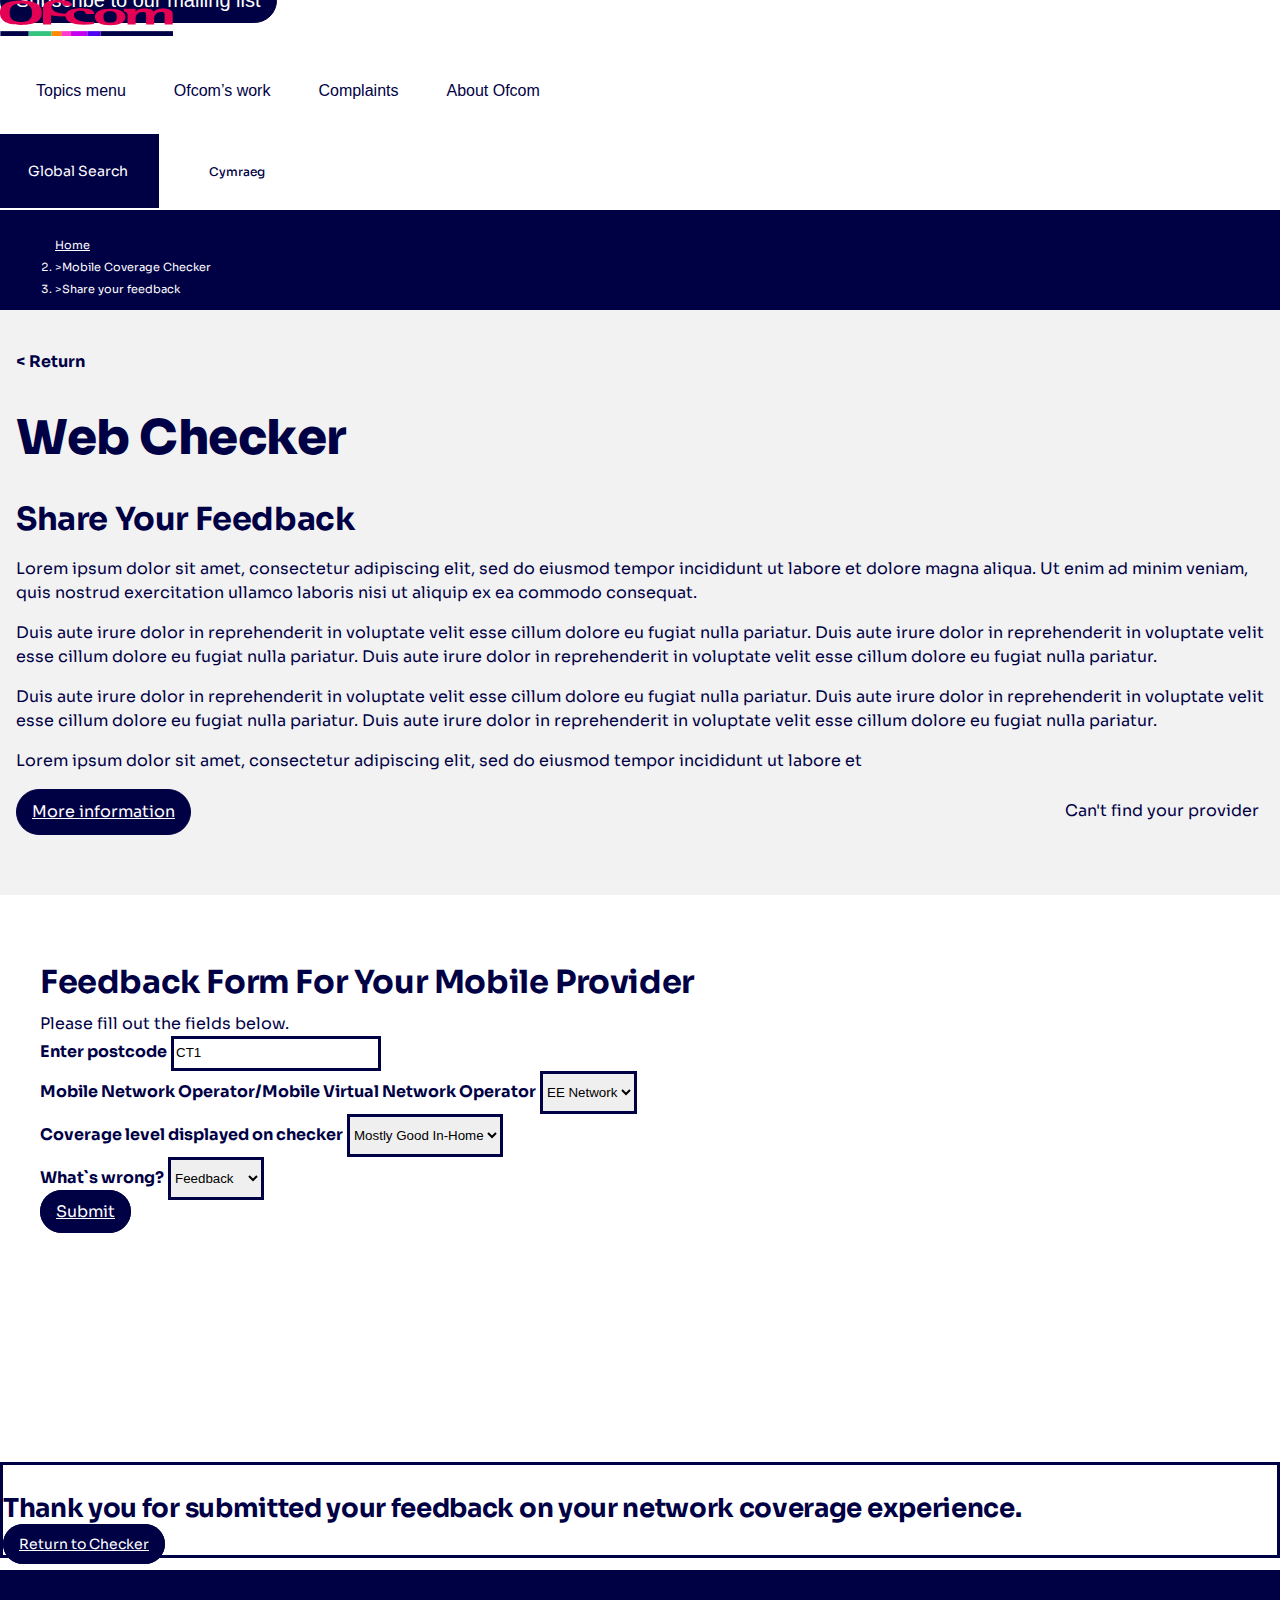
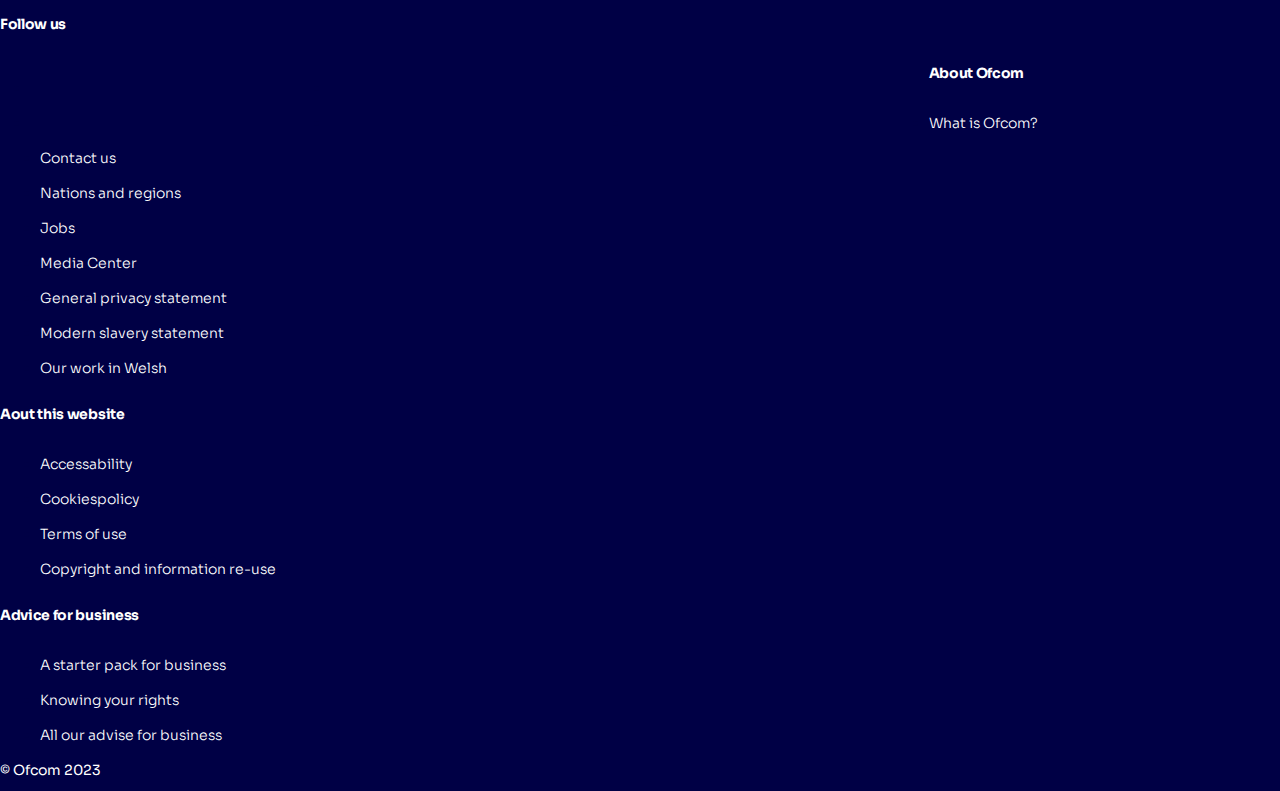
==== commit 6351ecea: "Updated from dev" ====
--- a/feedback-form.html
+++ b/feedback-form.html
@@ -707,7 +707,6 @@
         <div class="row">
           <div class="col-md-6  gray-bg ">
             <div class="postcode-container-right">
-              <div class="container">
                 <div class="row">
                   <div class="col-12">
                     <div id="content1_1" class="content gray-bg details-box-padding">
@@ -743,12 +742,12 @@
                         labore et
                       </p>
 
-                    </div>
+                   
                     <div class="btn-container mt-5" id="feedback-form-btn">
-                      <a href="more-information.html" class="btn btn-primary" aria-label="More information">More
+                      <a href="more-information.html" class="btn btn-primary my-2" aria-label="More information">More
                         information </a>
-                      <a href="javascript:void(0);" class="fw-bold color-default">Can't find your provider<i data-bs-toggle="popover"
-                          data-bs-placement="right" data-bs-html="true" data-bs-content="
+                      <a href="javascript:void(0);" class="fw-bold color-default my-2">Can't find your provider<i
+                          data-bs-toggle="popover" data-bs-placement="right" data-bs-html="true" data-bs-content="
                         <div class='custom-popover'>
                           <div class='mb-4'>
                             <h3 class='mb-3 mt-2'>I can't find my service provider for the checker</h3>
@@ -783,59 +782,49 @@
               <h2 class="text-lg-start mb-4">Feedback Form For Your Mobile Provider
               </h2>
               <label class="mb-4">Please fill out the fields below.</label>
-              <div class="mb-4 col-5">
-                <label for="postcode" class="">Enter postcode</label>
+              <div class="col-md-10 mb-4">
+                <label for="postcode" class="col-form-label">Enter postcode</label>
                 <input type="text" class="form-control border-3px" id="postcode" style="min-width: 200px;"
                   placeholder="Enter postcode" value="CT1">
               </div>
-              <div class="mb-4">
-                <label for="network" class="col-form-label fw-bold">Mobile Network Operator/Mobile Virtual Network
+              <div class="col-md-10 mb-4">
+                <label for="network" class="col-form-label">Mobile Network Operator/Mobile Virtual Network
                   Operator</label>
-                <div class="col-10">
-                  <select class="form-select" aria-label="Default select example">
-                    <option selected="">EE Network</option>
-                    <option value="72579157">Three</option>
-                    <option value="72579158">O2</option>
-                    <option value="72579159">Vodafone</option>
-                  </select>
-                </div>
+                <select class="form-select" aria-label="Default select example">
+                  <option selected="">EE Network</option>
+                  <option value="72579157">Three</option>
+                  <option value="72579158">O2</option>
+                  <option value="72579159">Vodafone</option>
+                </select>
               </div>
-              <div class="mb-4">
-                <label for="network" class="col-form-label fw-bold">Coverage level displayed on checker</label>
-                <div class="col-10">
-                  <select class="form-select" aria-label="Default select example">
-                    <option selected="">Mostly Good In-Home</option>
-                    <option value="72579156">EE Network</option>
-                    <option value="72579157">Three</option>
-                    <option value="72579158">O2</option>
-                    <option value="72579159">Vodafone</option>
-                  </select>
-                </div>
+              <div class="col-md-10 mb-4">
+                <label for="network" class="col-form-label">Coverage level displayed on checker</label>
+                <select class="form-select" aria-label="Default select example">
+                  <option selected="">Mostly Good In-Home</option>
+                  <option value="72579156">EE Network</option>
+                  <option value="72579157">Three</option>
+                  <option value="72579158">O2</option>
+                  <option value="72579159">Vodafone</option>
+                </select>
               </div>
-              <div class="mb-4">
-                <label for="network" class="col-form-label fw-bold">What`s wrong?</label>
-                <div class="col-10">
-                  <select class="form-select" aria-label="Default select example">
-                    <option selected="">Feedback</option>
-                    <option value="72579157">Feedback 1</option>
-                    <option value="72579158">Feedback 2</option>
-                    <option value="72579159">Feedback 3</option>
-                    <option value="72579160">Feedback 4</option>
-                  </select>
-                </div>
+              <div class="col-md-10 mb-4">
+                <label for="network" class="col-form-label">What`s wrong?</label>
+                <select class="form-select" aria-label="Default select example">
+                  <option selected="">Feedback</option>
+                  <option value="72579157">Feedback 1</option>
+                  <option value="72579158">Feedback 2</option>
+                  <option value="72579159">Feedback 3</option>
+                  <option value="72579160">Feedback 4</option>
+                </select>
               </div>
-              <a class="btn-link btn btn-primary d-flex w-25 justify-content-between mx-auto mx-md-0">
-                <span class="text-decoration-none mx-auto" id="feedback-form-submit">Submit</span>
-              </a>
+              <a id="feedback-form-submit" class="btn btn-primary width-md-100">Submit</a>
             </div>
           </div>
         </div>
       </div>
     </section>
-
-
-    <!-- <section>
-      <div class="row g-0">
+    <section>
+      <div class="row g-0 mtop-5">
         <div class="col-12 d-flex justify-content-center position-relative">
           <button class="btn btn-primary button-subscribe">
             Subscribe to our mailing list <i class="ms-4 fa-solid fa-arrow-right"></i>
@@ -851,16 +840,16 @@
           </div>
         </div>
       </div>
-    </section> -->
+    </section>
     <section>
       <div class="container">
         <div class="row">
-          <div class="modal fade" id="feedback-form-notification" tabindex="-1"
-             aria-hidden="true" data-bs-backdrop="static">
+          <div class="modal fade" id="feedback-form-notification" tabindex="-1" aria-hidden="true"
+            data-bs-backdrop="static">
             <div class="modal-dialog modal-dialog-centered">
               <div class="modal-content border-color-default rounded-0">
                 <div class="modal-body pb-0">
-                  <h3 class="ms-3 mb-3 mt-4 text-center">Thank you for submitted your feedback on your network coverage
+                  <h3 class="ms-3 my-3 text-center">Thank you for submitted your feedback on your network coverage
                     experience.</h3>
                 </div>
                 <div class="d-grid gap-2 mx-auto mb-4 mt-4">
--- a/css/mobile-checker.css
+++ b/css/mobile-checker.css
@@ -35,58 +35,11 @@
         flex: 0 0 auto;
         width: 25%;
     }
-
-    .accordion-item.accordion-box {
-        position: absolute;
-        margin-top: -1.5rem;
-        width: 30%;
-    }
 }
 
 .pdf-content {
     display: block;
     margin-bottom: 10px;
-}
-
-@media (forced-colors: active) {
-    .info-card .svg-arrow {
-        fill: aliceblue;
-    }
-
-    .info-card:hover .svg-arrow {
-        fill: aliceblue;
-        stroke: var(--color-default);
-    }
-
-    .info-card:hover .svg-arrow path {
-        stroke: var(--color-default);
-    }
-
-    .alert .alert-close svg {
-        fill: rgb(56, 143, 220);
-    }
-
-    /* Customize the appearance of the calendar icon in high contrast mode */
-    input[type="date"]::-webkit-calendar-picker-indicator {
-        filter: invert(1);
-    }
-
-    .info-card .svg-arrow-info {
-        fill: aliceblue;
-    }
-
-    .download-svg {
-        width: 24px;
-    }
-
-    .download-svg path {
-        stroke: #ffc107;
-    }
-
-    .header .menu>ul>li>button {
-        border-bottom: none;
-    }
-
 }
 
 .postcode-container {
@@ -299,13 +252,6 @@
     font-size: 1.5rem;
 }
 
-/* .accordion-item {
-    margin: 2px;
-    background-color: white;
-    border: none;
-    padding: 5px;
-} */
-
 .accordion-item:first-of-type .accordion-button {
     border-top-left-radius: none !important;
     border-top-right-radius: none !important;
@@ -359,6 +305,23 @@
     width: 35% !important;
 }
 
+.fw-600 {
+    font-weight: 600 !important;
+}
+
+.fs-2rem {
+    font-size: 2rem !important;
+}
+
+.px-5rem {
+    padding-right: 5rem !important;
+    padding-left: 5rem !important;
+}
+
+.m-btm-10px {
+    margin-bottom: 10px !important;
+}
+
 .return-btn {
     a {
         text-decoration: none;
@@ -366,19 +329,6 @@
         font-weight: bold;
     }
 }
-
-.fw-600 {
-    font-weight: 600 !important;
-}
-
-.fs-2rem {
-    font-size: 2rem !important;
-}
-
-/* .search-container:focus {
-    border: 1px solid var(--color-default);
-    box-shadow: var(--btn-focus-box-shadow);
-} */
 
 .search-container .search-postcode {
     border-right: none;
@@ -392,12 +342,6 @@
     background-color: transparent;
 
 }
-
-/* .search-container input:focus {
-    border: 3px solid var(--color-default);
-    box-shadow: none;
-    border-right: none;
-} */
 
 .location-pin {
     height: 36px;
@@ -441,14 +385,6 @@
     max-width: 30% !important;
 }
 
-.px-5rem {
-    padding-right: 5rem !important;
-    padding-left: 5rem !important;
-}
-
-.m-btm-10px {
-    margin-bottom: 10px !important;
-}
 
 .btn-container {
     display: flex;
@@ -456,7 +392,7 @@
     align-items: center;
 }
 
-@media (max-width: 1300px) {
+@media (max-width: 1024px) {
     .btn-container {
         display: grid;
         grid-row-gap: 30px;
@@ -680,63 +616,50 @@
     font-family: FontAwesome;
 }
 
-/* .accordion-body {
-    transition: all 0.3s ease;
-    margin-top: -15px;
-    text-align: start;
-    padding-left: 7px;
-} */
-
-/* .accordion-collapse {
+.network-check table {
     width: 100%;
-    box-sizing: border-box;
-} */
-
-table {
-    width: 100%;
-}
-
-td {
+}
+
+.network-check td {
     vertical-align: middle;
     text-align: center;
     padding: 15px;
 }
 
-/* .accordion-collapse {
-    position: static;
-} */
-
-/* Remove border from accordion */
-/* .accordion-item-address-tab {
-    border: none;
-} */
+@media (max-width: 1024px) {
+    .network-check td {
+        vertical-align: middle;
+        text-align: center;
+        padding: 5px;
+    }
+}
 
 /* Ensure fixed width for the third column */
-td:nth-child(3) {
+.network-check td:nth-child(3) {
     width: 33.33% !important;
     max-width: 33.33% !important;
     min-width: 33.33% !important;
 }
 
-td:nth-child(1) {
+.network-check td:nth-child(1) {
     width: 10% !important;
 }
 
-td:nth-child(2) {
+.network-check td:nth-child(2) {
     width: 5% !important;
 }
 
-td:nth-child(3) {
+.network-check td:nth-child(3) {
     width: 85% !important;
 }
 
-.table-responsive td {
+.network-check td {
     border: 3px solid var(--color-default);
 }
 
 /* Ensure 3-column layout on all devices */
 @media (max-width: 992px) {
-    .table-responsive td {
+    .network-check td {
         display: table-cell;
         width: 33.33%;
         text-align: center;
@@ -744,7 +667,7 @@
 }
 
 @media (max-width: 768px) {
-    .table-responsive td {
+    .network-check td {
         display: table-cell;
         width: 33.33%;
         text-align: center;
@@ -752,11 +675,11 @@
 }
 
 @media (max-width: 576px) {
-    .container {
+    .network-check .container {
         padding: 10px;
     }
 
-    .table {
+    .network-check .table {
         font-size: 12px;
     }
 
@@ -765,11 +688,7 @@
         line-height: 1.5;
     }
 
-    /* .accordion-body {
-        font-size: 12px;
-    } */
-
-    .table-responsive td {
+    .network-check td {
         display: table-cell;
         width: 33.33%;
         text-align: center;
@@ -779,6 +698,12 @@
 .chart-icon-address {
     width: auto;
     height: 32px;
+}
+
+@media (max-width: 768px) {
+    .chart-icon-address {
+        height: 24px;
+    }
 }
 
 .chart-icon-postal {
@@ -823,7 +748,7 @@
 
 @media (max-width: 768px) {
     .custom-nav-tabs .nav-link {
-        padding: 5px 20px;
+        padding: 5px 18px;
     }
 }
 
@@ -869,10 +794,6 @@
     border-width: 0px;
 }
 
-/* .table-postal-district-row{
-    border-left: none;
-    border-right: none;
-} */
 
 .table-postal-district-row td {
     border-left: 0px solid var(--color-default) !important;
@@ -939,13 +860,6 @@
     font-size: 40px;
 }
 
-/* .more-info-acco-outer .more-info-accordion {
-    border-top: 3px solid var(--color-default);
-}
-
-.more-info-acco-outer .accordion-item:first .more-info-accordion {
-    border-top: none;
-} */
 
 .more-info-acco-outer .accordion-item {
     /* border: 3px solid var(--color-default); */
@@ -1001,12 +915,8 @@
     color: var(--color-default);
 }
 
-/* #feedback-form-btn {
-    display: flex;
-    flex-direction: row;
-} */
-
-@media (max-width: 767.98px) {
+
+@media (max-width: 768px) {
     .pr-mobile-2rm {
         padding-right: 2rem;
     }
@@ -1019,10 +929,6 @@
         width: 90%;
         margin-left: 0;
     }
-
-    /* .right-mobile {
-        margin-left: auto;
-    } */
 
     #feedback-form-btn {
         flex-direction: column;
@@ -1061,6 +967,10 @@
         justify-content: space-around;
     }
 
+    .accordion-address-tab-button .icon {
+        margin-left: 23%;
+    }
+
 }
 
 .post-d-img {
@@ -1074,7 +984,7 @@
     display: none;
 }
 
-.language-notification .modal-content {
+.modal-notification .modal-content {
     padding: 0px;
 }
 
@@ -1086,22 +996,6 @@
 
 .iframe-wrapper {
     position: relative;
-    width: 100%;
-    height: 575px;
-    margin: auto;
-}
-
-@media (max-width: 768px) {
-    .iframe-wrapper {
-        height: auto;
-        min-height: 400px;
-    }
-}
-
-.iframe-wrapper iframe {
-    width: 100%;
-    height: 100%;
-    border: none;
 }
 
 .iframe-wrapper .iframe-overlay {
@@ -1129,4 +1023,19 @@
 .iframe-wrapper iframe img {
     width: 100% !important;
     object-fit: cover;
+}
+
+.col-form-label {
+    font-weight: 700;
+}
+
+.patch-container {
+    position: relative;
+    height: 50px;
+    z-index: 999;
+}
+
+.patch-container .accordion {
+    position: absolute;
+    width: 100%;
 }